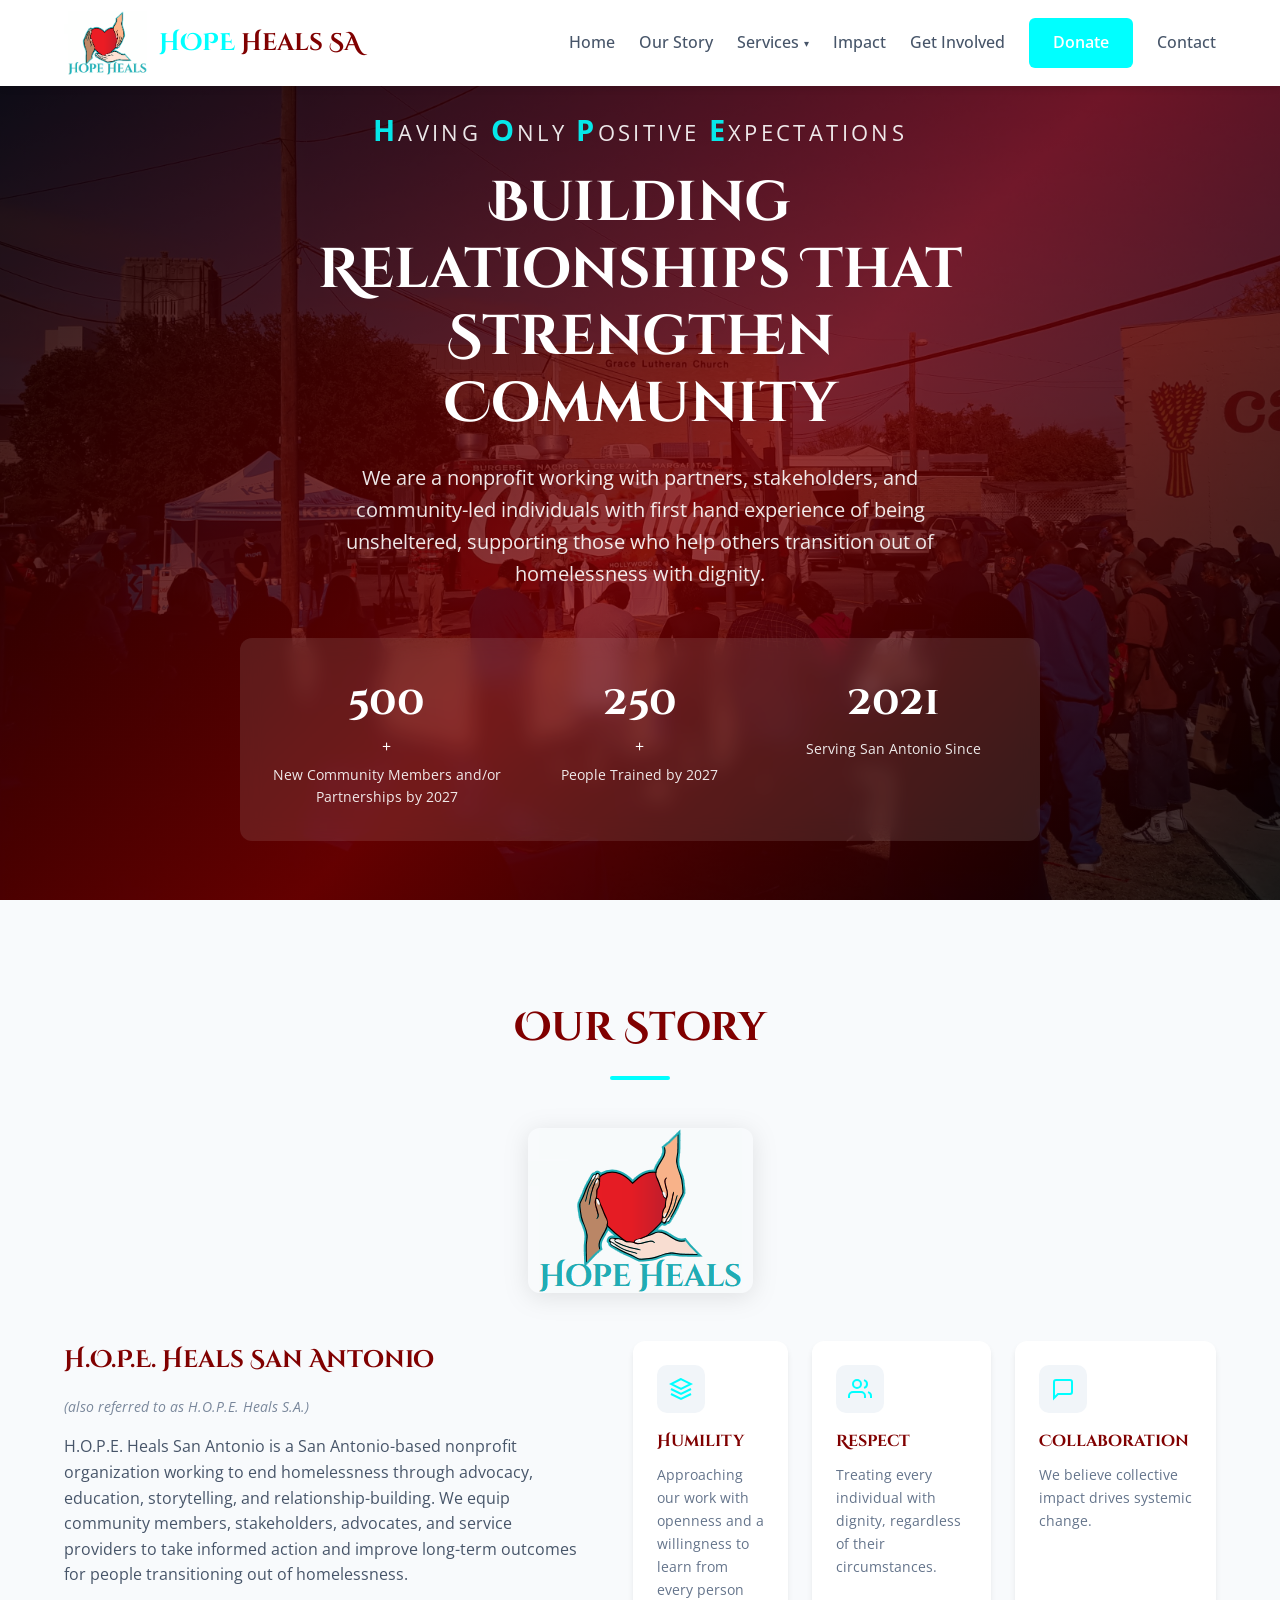
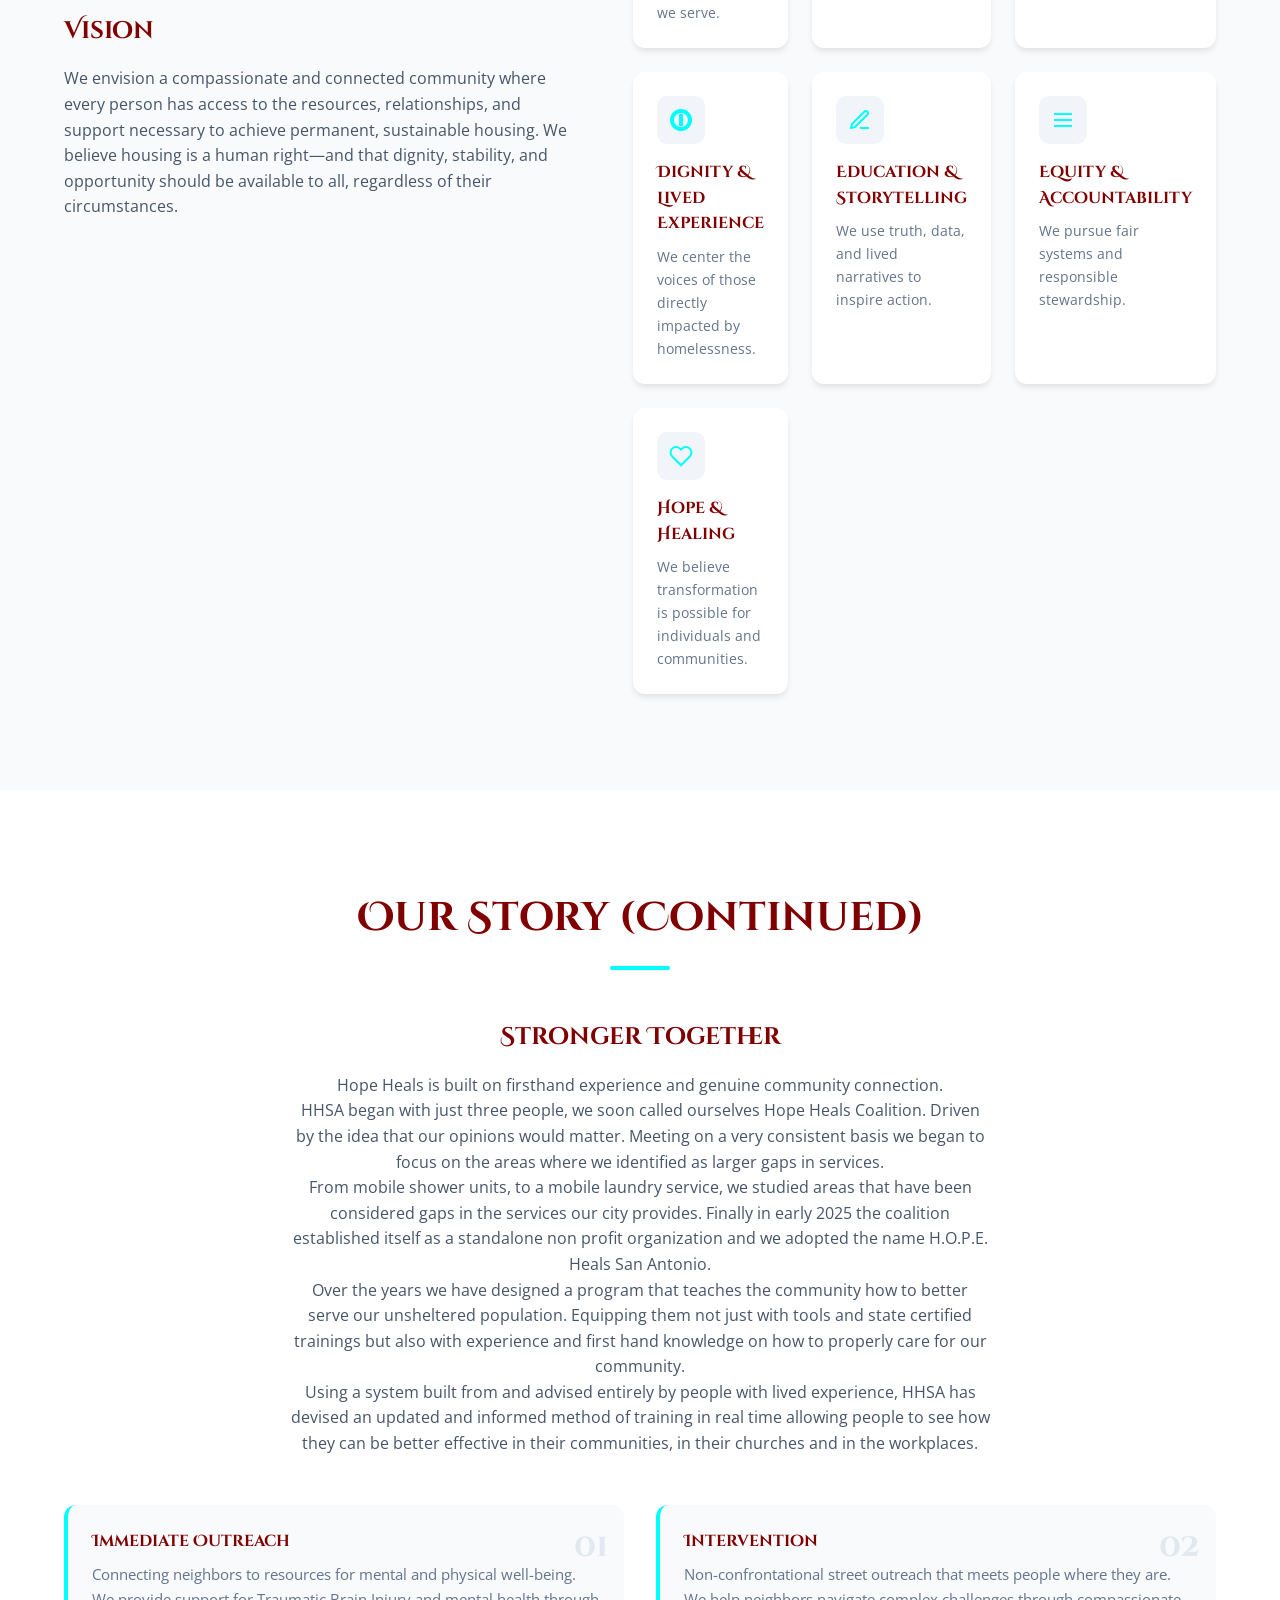
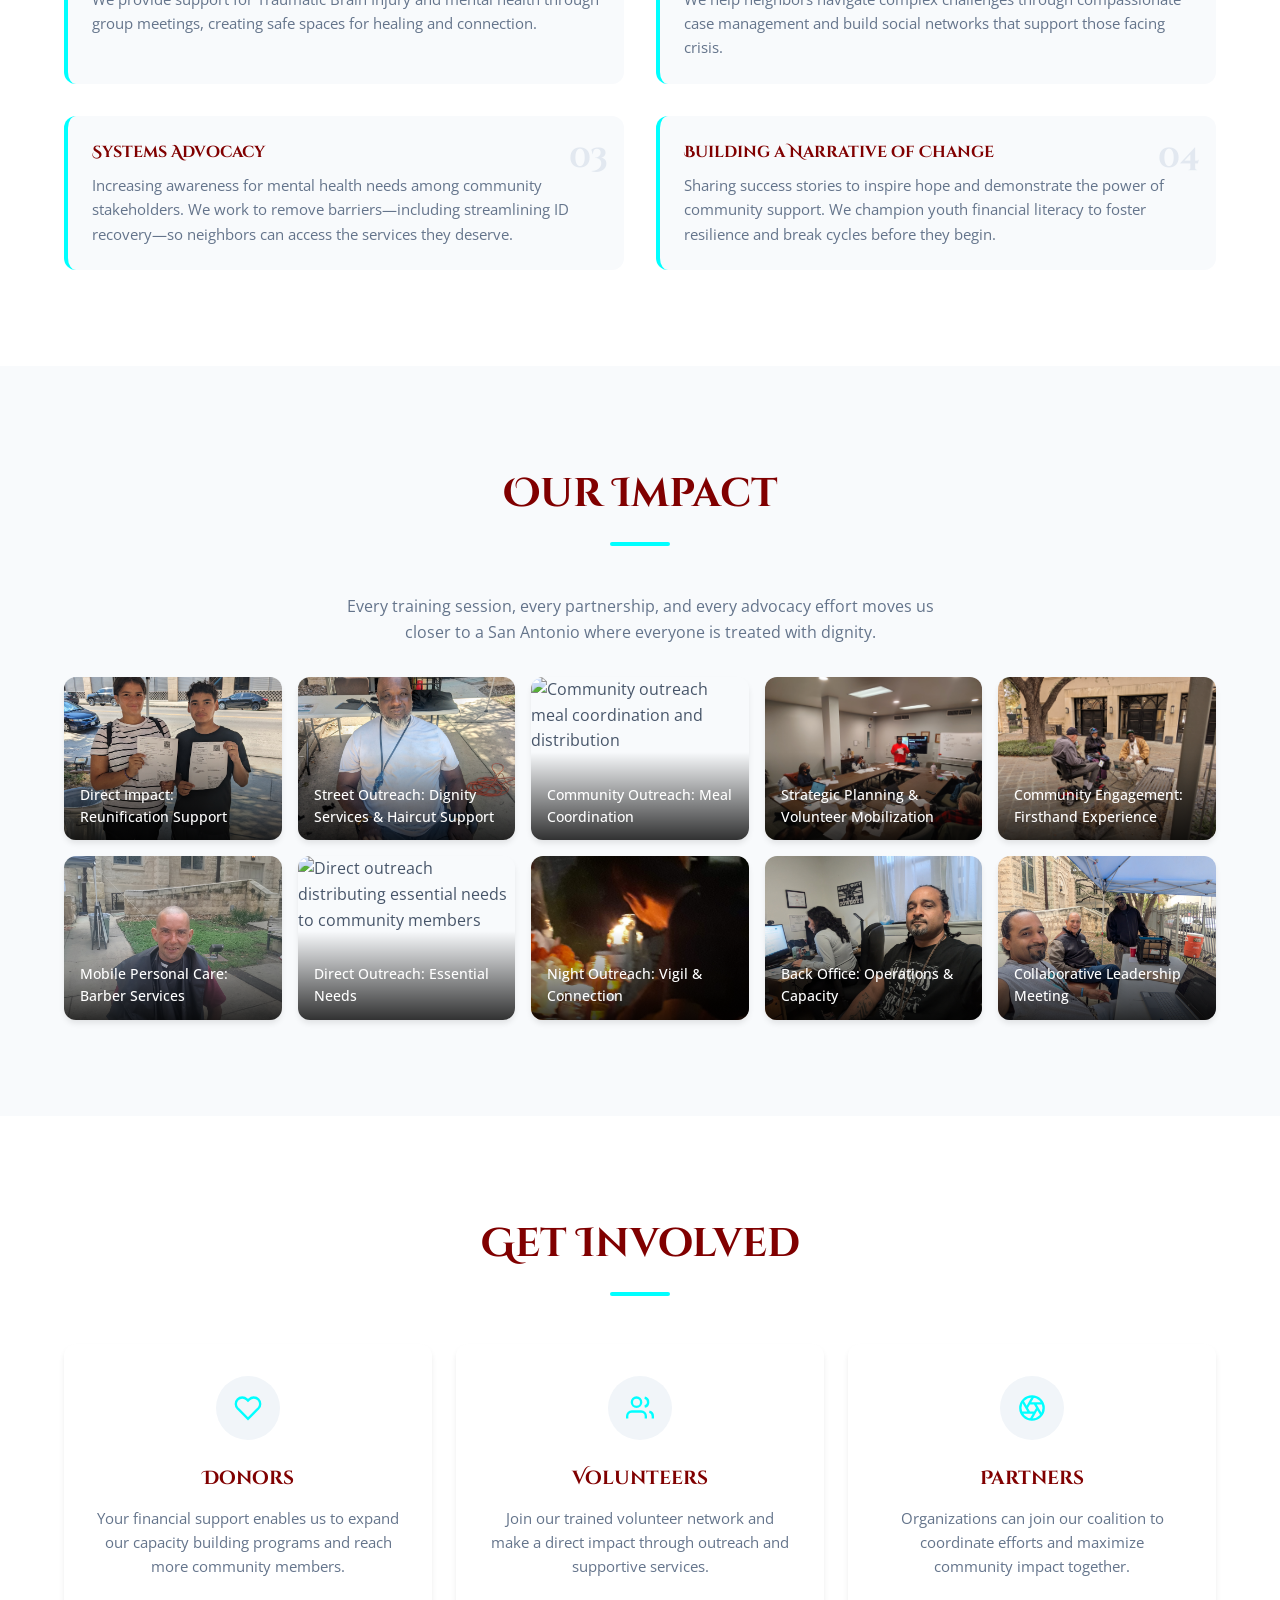
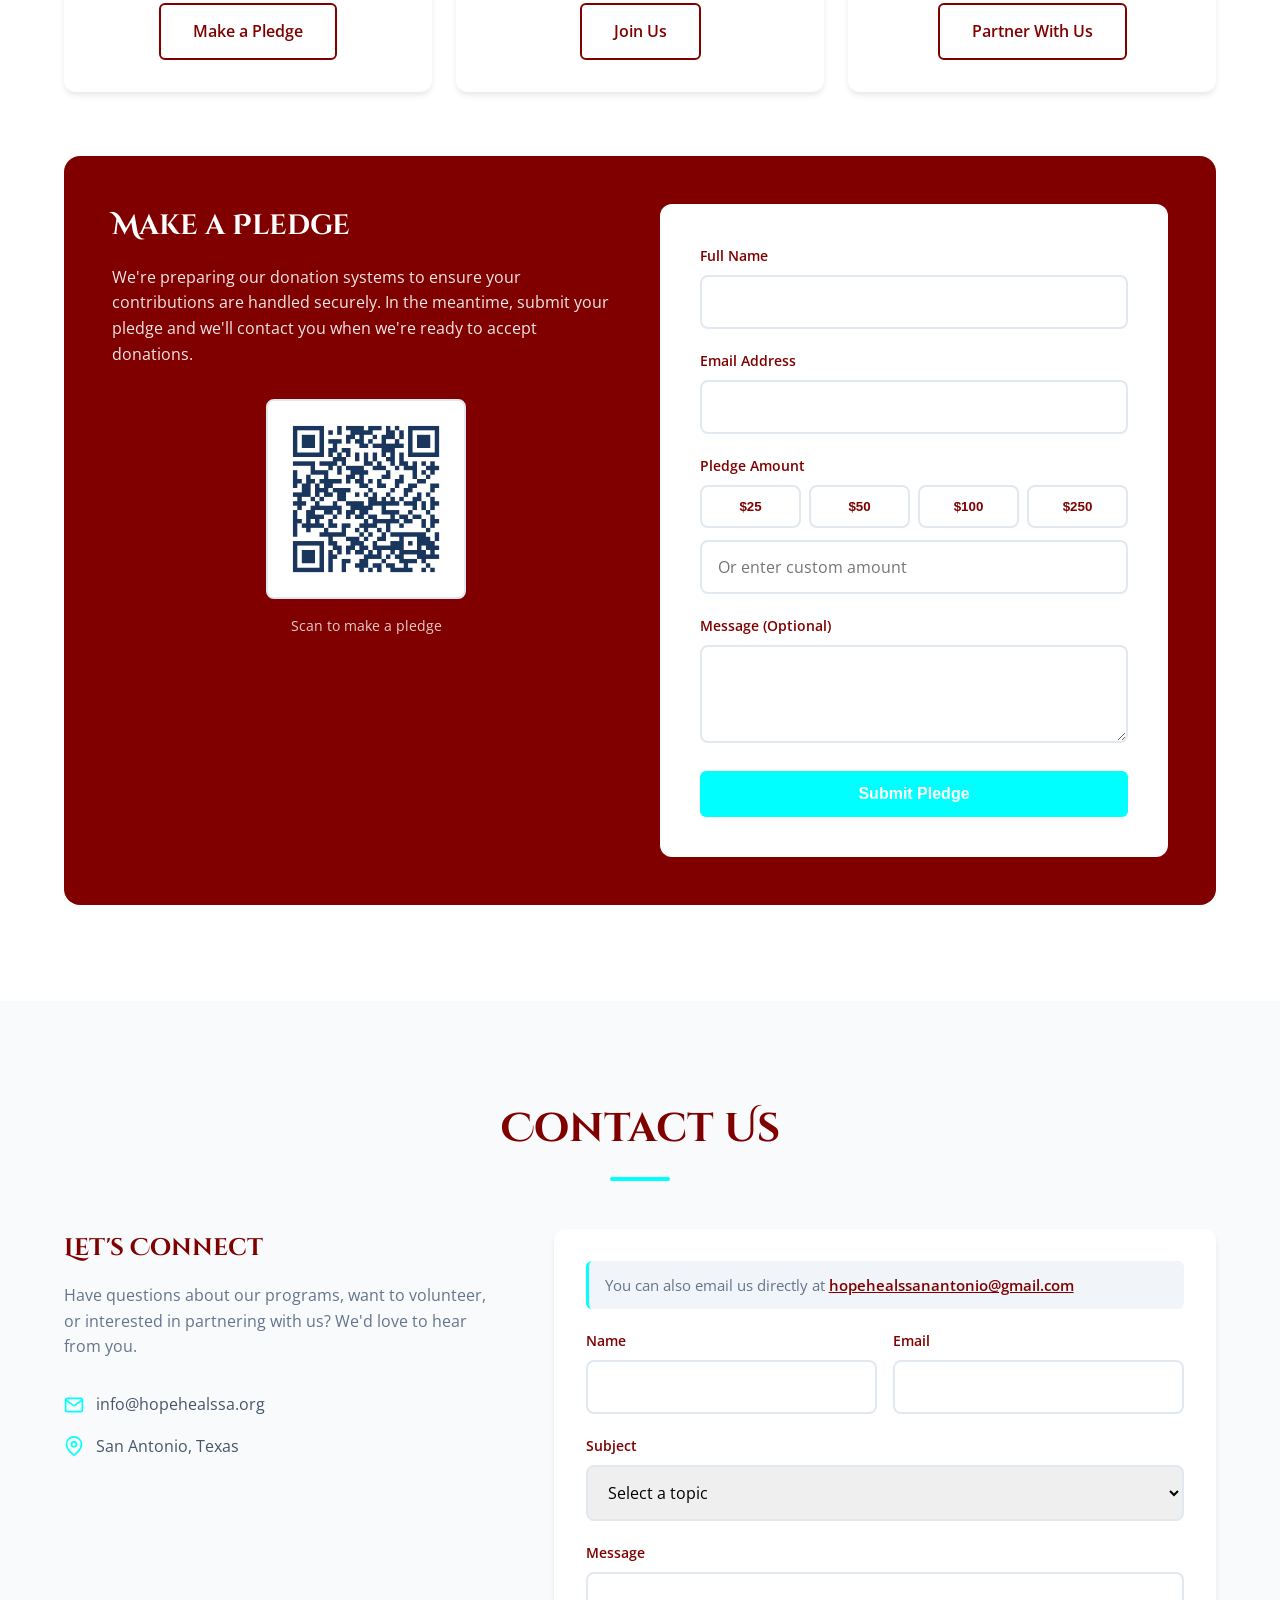
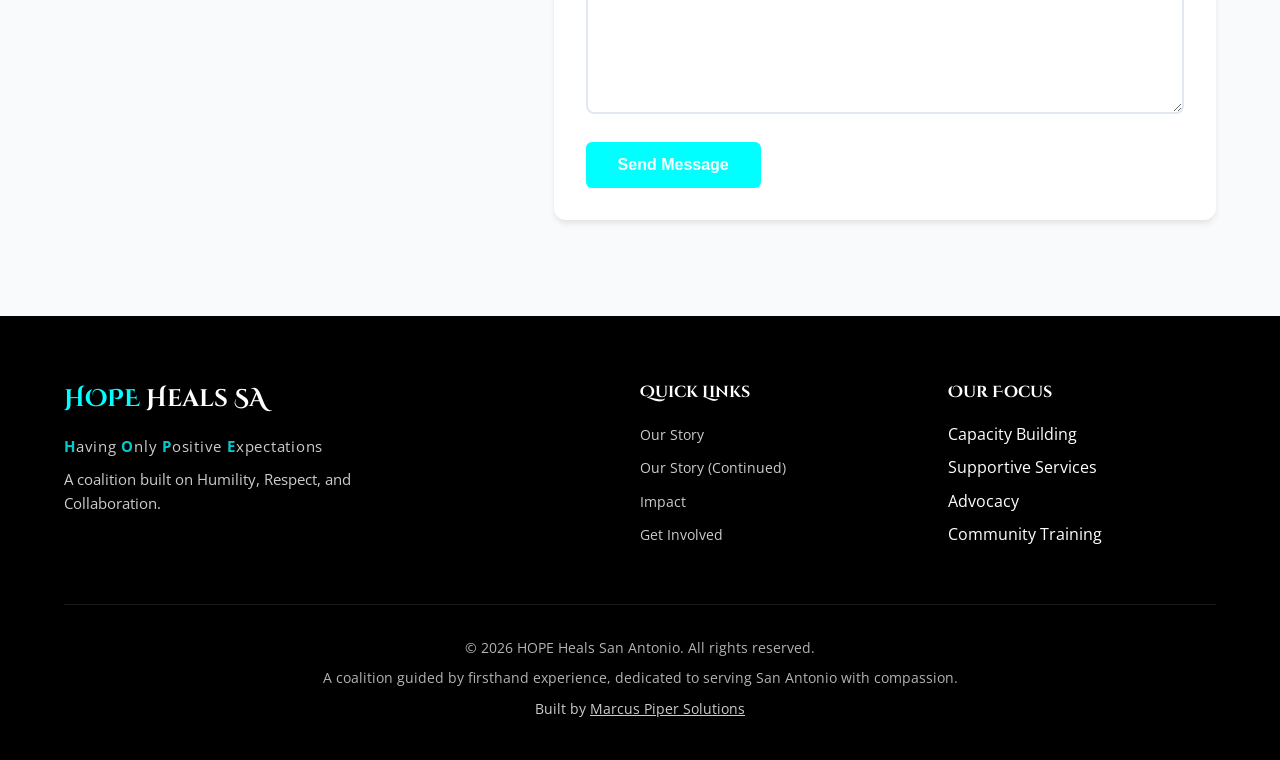
==== index.html @ bc709434 "Enable contact form to open email client for sending messages Implement a mailto link for the contac" ====
<!DOCTYPE html>
<html lang="en">
<head>
    <meta charset="UTF-8">
    <meta name="viewport" content="width=device-width, initial-scale=1.0">
    <meta name="description" content="HOPE Heals San Antonio - A coalition led by individuals with firsthand experience of homelessness, dedicated to capacity building, supportive services, and advocacy in San Antonio.">
    <meta name="keywords" content="San Antonio Nonprofit Coalition, capacity building, supportive services, advocacy, community training, unsheltered populations, firsthand experience">
    <meta name="author" content="HOPE Heals San Antonio">
    <meta property="og:title" content="HOPE Heals San Antonio | Having Only Positive Expectations">
    <meta property="og:description" content="A coalition led by individuals with firsthand experience of homelessness. Our work is guided by real-life expertise—capacity building, supportive services, and advocacy.">
    <meta property="og:type" content="website">
    <meta name="twitter:card" content="summary_large_image">
    <title>HOPE Heals San Antonio | Capacity Building & Advocacy Coalition</title>
    <link rel="icon" type="image/png" href="assets/images/hope-heals-sa-icon.png">
    <link rel="apple-touch-icon" href="assets/images/hope-heals-sa-icon.png">
    <link rel="stylesheet" href="style.css">
    <link rel="preconnect" href="https://fonts.googleapis.com">
    <link rel="preconnect" href="https://fonts.gstatic.com" crossorigin>
    <link href="https://fonts.googleapis.com/css2?family=Cinzel+Decorative:wght@400;700;900&family=Cinzel:wght@400;700&family=Open+Sans:wght@400;500;600;700&display=swap" rel="stylesheet">
</head>
<body>
    <header class="header" id="header">
        <nav class="nav container">
            <a href="#home" class="nav-logo">
                <img src="assets/images/hope-heals-sa-logo.png" alt="HOPE Heals San Antonio Logo" class="logo-img">
                <span class="logo-text"><span class="logo-hope">HOPE</span> Heals SA</span>
            </a>
            <button class="nav-toggle" id="nav-toggle" aria-label="Toggle navigation">
                <span></span>
                <span></span>
                <span></span>
            </button>
            <ul class="nav-menu" id="nav-menu">
                <li><a href="#home" class="nav-link">Home</a></li>
                <li><a href="#story" class="nav-link">Our Story</a></li>
                <li class="nav-item-dropdown">
                    <a href="#" class="nav-link nav-link-dropdown" aria-haspopup="true" aria-expanded="false">Services <span class="dropdown-arrow" aria-hidden="true">&#9662;</span></a>
                    <ul class="dropdown-menu" role="menu">
                        <li role="none"><a href="#" class="dropdown-link" role="menuitem">Core &amp; MHPSS Training</a></li>
                        <li role="none"><a href="#" class="dropdown-link" role="menuitem">MHPSS Advocates</a></li>
                        <li role="none"><a href="#" class="dropdown-link" role="menuitem">Community Training</a></li>
                        <li role="none"><a href="#" class="dropdown-link" role="menuitem">Get Help</a></li>
                        <li role="none"><a href="#" class="dropdown-link" role="menuitem">Resources</a></li>
                    </ul>
                </li>
                <li><a href="#impact" class="nav-link">Impact</a></li>
                <li><a href="#involved" class="nav-link">Get Involved</a></li>
                <li><a href="#involved" class="nav-btn donate-btn">Donate</a></li>
                <li><a href="#contact" class="nav-link">Contact</a></li>
            </ul>
        </nav>
    </header>

    <main>
        <section class="hero" id="home">
            <div class="hero-overlay"></div>
            <div class="hero-content container">
                <p class="hero-acronym"><strong>H</strong>aving <strong>O</strong>nly <strong>P</strong>ositive <strong>E</strong>xpectations</p>
                <h1 class="hero-title">Building Relationships That Strengthen Community</h1>
                <p class="hero-subtitle">We are a nonprofit working with partners, stakeholders, and community-led individuals with first hand experience of being unsheltered, supporting those who help others transition out of homelessness with dignity.</p>
            </div>
            <div class="impact-counter">
                <div class="counter-item">
                    <span class="counter-number" data-target="500">0</span>+
                    <span class="counter-label">New Community Members and/or Partnerships by 2027</span>
                </div>
                <div class="counter-item">
                    <span class="counter-number" data-target="250">0</span>+
                    <span class="counter-label">People Trained by 2027</span>
                </div>
                <div class="counter-item">
                    <span class="counter-number counter-year" data-target="2021">2021</span>
                    <span class="counter-label">Serving San Antonio Since</span>
                </div>
            </div>
        </section>

        <section class="section story" id="story">
            <div class="container">
                <div class="section-header">
                    <h2 class="section-title">Our Story</h2>
                    <div class="section-divider"></div>
                </div>
                <div class="story-hero">
                    <img src="assets/images/hope-heals-sa-logo.png" alt="Hope Heals San Antonio sign with hands forming a heart - our symbol of community and compassion" class="story-main-image">
                </div>
                <div class="story-content">
                    <div class="story-text">
                        <h3 class="story-org-name">H.O.P.E. Heals San Antonio</h3>
                        <p class="story-org-sub">(also referred to as H.O.P.E. Heals S.A.)</p>
                        <p>H.O.P.E. Heals San Antonio is a San Antonio-based nonprofit organization working to end homelessness through advocacy, education, storytelling, and relationship-building. We equip community members, stakeholders, advocates, and service providers to take informed action and improve long-term outcomes for people transitioning out of homelessness.</p>
                        <h3>Vision</h3>
                        <p>We envision a compassionate and connected community where every person has access to the resources, relationships, and support necessary to achieve permanent, sustainable housing. We believe housing is a human right—and that dignity, stability, and opportunity should be available to all, regardless of their circumstances.</p>
                    </div>
                    <div class="story-values">
                        <div class="value-card">
                            <div class="value-icon">
                                <svg viewBox="0 0 24 24" fill="none" stroke="currentColor" stroke-width="2">
                                    <path d="M12 2L2 7l10 5 10-5-10-5zM2 17l10 5 10-5M2 12l10 5 10-5"/>
                                </svg>
                            </div>
                            <h4>Humility</h4>
                            <p>Approaching our work with openness and a willingness to learn from every person we serve.</p>
                        </div>
                        <div class="value-card">
                            <div class="value-icon">
                                <svg viewBox="0 0 24 24" fill="none" stroke="currentColor" stroke-width="2">
                                    <path d="M17 21v-2a4 4 0 0 0-4-4H5a4 4 0 0 0-4 4v2"/>
                                    <circle cx="9" cy="7" r="4"/>
                                    <path d="M23 21v-2a4 4 0 0 0-3-3.87M16 3.13a4 4 0 0 1 0 7.75"/>
                                </svg>
                            </div>
                            <h4>Respect</h4>
                            <p>Treating every individual with dignity, regardless of their circumstances.</p>
                        </div>
                        <div class="value-card">
                            <div class="value-icon">
                                <svg viewBox="0 0 24 24" fill="none" stroke="currentColor" stroke-width="2">
                                    <path d="M21 15a2 2 0 0 1-2 2H7l-4 4V5a2 2 0 0 1 2-2h14a2 2 0 0 1 2 2z"/>
                                </svg>
                            </div>
                            <h4>Collaboration</h4>
                            <p>We believe collective impact drives systemic change.</p>
                        </div>
                        <div class="value-card">
                            <div class="value-icon">
                                <svg viewBox="0 0 24 24" fill="none" stroke="currentColor" stroke-width="2">
                                    <path d="M12 2C6.48 2 2 6.48 2 12s4.48 10 10 10 10-4.48 10-10S17.52 2 12 2zm0 18c-4.41 0-8-3.59-8-8s3.59-8 8-8 8 3.59 8 8-3.59 8-8 8zm-1-13h2v6h-2zm0 8h2v2h-2z"/>
                                </svg>
                            </div>
                            <h4>Dignity &amp; Lived Experience</h4>
                            <p>We center the voices of those directly impacted by homelessness.</p>
                        </div>
                        <div class="value-card">
                            <div class="value-icon">
                                <svg viewBox="0 0 24 24" fill="none" stroke="currentColor" stroke-width="2">
                                    <path d="M12 20h9M16.5 3.5a2.121 2.121 0 0 1 3 3L7 19l-4 1 1-4L16.5 3.5z"/>
                                </svg>
                            </div>
                            <h4>Education &amp; Storytelling</h4>
                            <p>We use truth, data, and lived narratives to inspire action.</p>
                        </div>
                        <div class="value-card">
                            <div class="value-icon">
                                <svg viewBox="0 0 24 24" fill="none" stroke="currentColor" stroke-width="2">
                                    <path d="M3 6h18M3 12h18M3 18h18"/>
                                </svg>
                            </div>
                            <h4>Equity &amp; Accountability</h4>
                            <p>We pursue fair systems and responsible stewardship.</p>
                        </div>
                        <div class="value-card">
                            <div class="value-icon">
                                <svg viewBox="0 0 24 24" fill="none" stroke="currentColor" stroke-width="2">
                                    <path d="M20.84 4.61a5.5 5.5 0 0 0-7.78 0L12 5.67l-1.06-1.06a5.5 5.5 0 0 0-7.78 7.78l1.06 1.06L12 21.23l7.78-7.78 1.06-1.06a5.5 5.5 0 0 0 0-7.78z"/>
                                </svg>
                            </div>
                            <h4>Hope &amp; Healing</h4>
                            <p>We believe transformation is possible for individuals and communities.</p>
                        </div>
                    </div>
                </div>
            </div>
        </section>

        <section class="section coalition" id="coalition">
            <div class="container">
                <div class="section-header">
                    <h2 class="section-title">Our Story (Continued)</h2>
                    <div class="section-divider"></div>
                </div>
                <div class="coalition-content">
                    <div class="coalition-intro">
                        <h3>Stronger Together</h3>
                        <p>Hope Heals is built on firsthand experience and genuine community connection.</p>
                        <p>HHSA began with just three people, we soon called ourselves Hope Heals Coalition. Driven by the idea that our opinions would matter. Meeting on a very consistent basis we began to focus on the areas where we identified as larger gaps in services.</p>
                        <p>From mobile shower units, to a mobile laundry service, we studied areas that have been considered gaps in the services our city provides. Finally in early 2025 the coalition established itself as a standalone non profit organization and we adopted the name H.O.P.E. Heals San Antonio.</p>
                        <p>Over the years we have designed a program that teaches the community how to better serve our unsheltered population. Equipping them not just with tools and state certified trainings but also with experience and first hand knowledge on how to properly care for our community.</p>
                        <p>Using a system built from and advised entirely by people with lived experience, HHSA has devised an updated and informed method of training in real time allowing people to see how they can be better effective in their communities, in their churches and in the workplaces.</p>
                    </div>
                    <div class="coalition-pillars">
                        <div class="pillar">
                            <span class="pillar-number">01</span>
                            <h4>Immediate Outreach</h4>
                            <p>Connecting neighbors to resources for mental and physical well-being. We provide support for Traumatic Brain Injury and mental health through group meetings, creating safe spaces for healing and connection.</p>
                        </div>
                        <div class="pillar">
                            <span class="pillar-number">02</span>
                            <h4>Intervention</h4>
                            <p>Non-confrontational street outreach that meets people where they are. We help neighbors navigate complex challenges through compassionate case management and build social networks that support those facing crisis.</p>
                        </div>
                        <div class="pillar">
                            <span class="pillar-number">03</span>
                            <h4>Systems Advocacy</h4>
                            <p>Increasing awareness for mental health needs among community stakeholders. We work to remove barriers—including streamlining ID recovery—so neighbors can access the services they deserve.</p>
                        </div>
                        <div class="pillar">
                            <span class="pillar-number">04</span>
                            <h4>Building a Narrative of Change</h4>
                            <p>Sharing success stories to inspire hope and demonstrate the power of community support. We champion youth financial literacy to foster resilience and break cycles before they begin.</p>
                        </div>
                    </div>
                </div>
            </div>
        </section>

        <section class="section impact" id="impact">
            <div class="container">
                <div class="section-header">
                    <h2 class="section-title">Our Impact</h2>
                    <div class="section-divider"></div>
                </div>
                <p class="impact-intro">Every training session, every partnership, and every advocacy effort moves us closer to a San Antonio where everyone is treated with dignity.</p>
                <div class="gallery-grid gallery-10">
                    <div class="gallery-item">
                        <img src="assets/impact_gallery/Direct_Impact_Reunification_Support.jpg" alt="Direct impact through reunification and transportation support" loading="lazy">
                        <div class="gallery-caption">Direct Impact: Reunification Support</div>
                    </div>
                    <div class="gallery-item">
                        <img src="assets/impact_gallery/Street_Outreach_Dignity_Services.jpg" alt="Street outreach providing dignity-focused personal care services and haircut support" loading="lazy">
                        <div class="gallery-caption">Street Outreach: Dignity Services & Haircut Support</div>
                    </div>
                    <div class="gallery-item">
                        <img src="assets/impact_gallery/Community_Outreach_Meal_Coordination.jpg" alt="Community outreach meal coordination and distribution" loading="lazy">
                        <div class="gallery-caption">Community Outreach: Meal Coordination</div>
                    </div>
                    <div class="gallery-item">
                        <img src="assets/impact_gallery/Strategic_Planning_Volunteer_Mobilization.jpg" alt="Strategic planning and volunteer mobilization session" loading="lazy">
                        <div class="gallery-caption">Strategic Planning & Volunteer Mobilization</div>
                    </div>
                    <div class="gallery-item">
                        <img src="assets/impact_gallery/Community_Engagement_Lived_Experience.jpg" alt="Community engagement through lived experience connections" loading="lazy">
                        <div class="gallery-caption">Community Engagement: Firsthand Experience</div>
                    </div>
                    <div class="gallery-item">
                        <img src="assets/impact_gallery/Mobile_Personal_Care_Street_Level_Barber_Services.jpg" alt="Mobile personal care with street-level barber services" loading="lazy">
                        <div class="gallery-caption">Mobile Personal Care: Barber Services</div>
                    </div>
                    <div class="gallery-item">
                        <img src="assets/impact_gallery/Direct_Outreach_Essential_Needs_Distribution.jpg" alt="Direct outreach distributing essential needs to community members" loading="lazy">
                        <div class="gallery-caption">Direct Outreach: Essential Needs</div>
                    </div>
                    <div class="gallery-item">
                        <img src="assets/impact_gallery/Night_Outreach_Vigil_Lighting.jpg" alt="Night outreach vigil showing community connection" loading="lazy">
                        <div class="gallery-caption">Night Outreach: Vigil & Connection</div>
                    </div>
                    <div class="gallery-item">
                        <img src="assets/impact_gallery/Back_Office_Operations_Capacity.jpg" alt="Back office operations building organizational capacity" loading="lazy">
                        <div class="gallery-caption">Back Office: Operations & Capacity</div>
                    </div>
                    <div class="gallery-item">
                        <img src="assets/impact_gallery/Collaborative_Leadership_Meeting.jpg" alt="Collaborative leadership meeting with coalition partners" loading="lazy">
                        <div class="gallery-caption">Collaborative Leadership Meeting</div>
                    </div>
                </div>
            </div>
        </section>

        <section class="section involved" id="involved">
            <div class="container">
                <div class="section-header">
                    <h2 class="section-title">Get Involved</h2>
                    <div class="section-divider"></div>
                </div>
                <div class="involved-grid">
                    <div class="involved-card donors">
                        <div class="card-icon">
                            <svg viewBox="0 0 24 24" fill="none" stroke="currentColor" stroke-width="2">
                                <path d="M20.84 4.61a5.5 5.5 0 0 0-7.78 0L12 5.67l-1.06-1.06a5.5 5.5 0 0 0-7.78 7.78l1.06 1.06L12 21.23l7.78-7.78 1.06-1.06a5.5 5.5 0 0 0 0-7.78z"/>
                            </svg>
                        </div>
                        <h3>Donors</h3>
                        <p>Your financial support enables us to expand our capacity building programs and reach more community members.</p>
                        <a href="#pledge" class="btn btn-outline">Make a Pledge</a>
                    </div>
                    <div class="involved-card volunteers">
                        <div class="card-icon">
                            <svg viewBox="0 0 24 24" fill="none" stroke="currentColor" stroke-width="2">
                                <path d="M17 21v-2a4 4 0 0 0-4-4H5a4 4 0 0 0-4 4v2"/>
                                <circle cx="9" cy="7" r="4"/>
                                <path d="M23 21v-2a4 4 0 0 0-3-3.87"/>
                                <path d="M16 3.13a4 4 0 0 1 0 7.75"/>
                            </svg>
                        </div>
                        <h3>Volunteers</h3>
                        <p>Join our trained volunteer network and make a direct impact through outreach and supportive services.</p>
                        <a href="#contact" class="btn btn-outline">Join Us</a>
                    </div>
                    <div class="involved-card partners">
                        <div class="card-icon">
                            <svg viewBox="0 0 24 24" fill="none" stroke="currentColor" stroke-width="2">
                                <circle cx="12" cy="12" r="10"/>
                                <path d="M14.31 8l5.74 9.94M9.69 8h11.48M7.38 12l5.74-9.94M9.69 16L3.95 6.06M14.31 16H2.83M16.62 12l-5.74 9.94"/>
                            </svg>
                        </div>
                        <h3>Partners</h3>
                        <p>Organizations can join our coalition to coordinate efforts and maximize community impact together.</p>
                        <a href="#contact" class="btn btn-outline">Partner With Us</a>
                    </div>
                </div>

                <div class="pledge-section" id="pledge">
                    <div class="pledge-content">
                        <div class="pledge-info">
                            <h3>Make a Pledge</h3>
                            <p>We're preparing our donation systems to ensure your contributions are handled securely. In the meantime, submit your pledge and we'll contact you when we're ready to accept donations.</p>
                            <div class="qr-placeholder">
                                <img src="assets/images/qr-get-involved.png" alt="QR Code - Scan to make a pledge" class="qr-code">
                                <p>Scan to make a pledge</p>
                            </div>
                        </div>
                        <form class="pledge-form" id="pledge-form">
                            <div class="form-group">
                                <label for="pledge-name">Full Name</label>
                                <input type="text" id="pledge-name" name="name" required>
                            </div>
                            <div class="form-group">
                                <label for="pledge-email">Email Address</label>
                                <input type="email" id="pledge-email" name="email" required>
                            </div>
                            <div class="form-group">
                                <label for="pledge-amount">Pledge Amount</label>
                                <div class="amount-options">
                                    <button type="button" class="amount-btn" data-amount="25">$25</button>
                                    <button type="button" class="amount-btn" data-amount="50">$50</button>
                                    <button type="button" class="amount-btn" data-amount="100">$100</button>
                                    <button type="button" class="amount-btn" data-amount="250">$250</button>
                                </div>
                                <input type="number" id="pledge-amount" name="amount" placeholder="Or enter custom amount" min="1">
                            </div>
                            <div class="form-group">
                                <label for="pledge-message">Message (Optional)</label>
                                <textarea id="pledge-message" name="message" rows="3"></textarea>
                            </div>
                            <button type="submit" class="btn btn-primary btn-full">Submit Pledge</button>
                        </form>
                    </div>
                </div>
            </div>
        </section>

        <section class="section contact" id="contact">
            <div class="container">
                <div class="section-header">
                    <h2 class="section-title">Contact Us</h2>
                    <div class="section-divider"></div>
                </div>
                <div class="contact-content">
                    <div class="contact-info">
                        <h3>Let's Connect</h3>
                        <p>Have questions about our programs, want to volunteer, or interested in partnering with us? We'd love to hear from you.</p>
                        <div class="contact-details">
                            <div class="contact-item">
                                <svg viewBox="0 0 24 24" fill="none" stroke="currentColor" stroke-width="2">
                                    <path d="M4 4h16c1.1 0 2 .9 2 2v12c0 1.1-.9 2-2 2H4c-1.1 0-2-.9-2-2V6c0-1.1.9-2 2-2z"/>
                                    <polyline points="22,6 12,13 2,6"/>
                                </svg>
                                <span>info@hopehealssa.org</span>
                            </div>
                            <div class="contact-item">
                                <svg viewBox="0 0 24 24" fill="none" stroke="currentColor" stroke-width="2">
                                    <path d="M21 10c0 7-9 13-9 13s-9-6-9-13a9 9 0 0 1 18 0z"/>
                                    <circle cx="12" cy="10" r="3"/>
                                </svg>
                                <span>San Antonio, Texas</span>
                            </div>
                        </div>
                    </div>
                    <form class="contact-form" id="contact-form">
                        <p class="contact-direct-note">You can also email us directly at <a href="mailto:hopehealssanantonio@gmail.com">hopehealssanantonio@gmail.com</a></p>
                        <div class="form-row">
                            <div class="form-group">
                                <label for="contact-name">Name</label>
                                <input type="text" id="contact-name" name="name" required>
                            </div>
                            <div class="form-group">
                                <label for="contact-email">Email</label>
                                <input type="email" id="contact-email" name="email" required>
                            </div>
                        </div>
                        <div class="form-group">
                            <label for="contact-subject">Subject</label>
                            <select id="contact-subject" name="subject" required>
                                <option value="">Select a topic</option>
                                <option value="volunteer">Volunteering</option>
                                <option value="partner">Partnership Inquiry</option>
                                <option value="training">Training Programs</option>
                                <option value="general">General Inquiry</option>
                            </select>
                        </div>
                        <div class="form-group">
                            <label for="contact-message">Message</label>
                            <textarea id="contact-message" name="message" rows="5" required></textarea>
                        </div>
                        <button type="submit" class="btn btn-primary">Send Message</button>
                        <p class="contact-form-status" id="contact-form-status" role="status" aria-live="polite" hidden></p>
                    </form>
                </div>
            </div>
        </section>
    </main>

    <footer class="footer">
        <div class="container">
            <div class="footer-content">
                <div class="footer-brand">
                    <a href="#home" class="footer-logo">
                        <span class="logo-hope">HOPE</span> Heals SA
                    </a>
                    <p class="hope-definition"><strong>H</strong>aving <strong>O</strong>nly <strong>P</strong>ositive <strong>E</strong>xpectations</p>
                    <p>A coalition built on Humility, Respect, and Collaboration.</p>
                </div>
                <div class="footer-links">
                    <h4>Quick Links</h4>
                    <ul>
                        <li><a href="#story">Our Story</a></li>
                        <li><a href="#coalition">Our Story (Continued)</a></li>
                        <li><a href="#impact">Impact</a></li>
                        <li><a href="#involved">Get Involved</a></li>
                    </ul>
                </div>
                <div class="footer-links">
                    <h4>Our Focus</h4>
                    <ul>
                        <li>Capacity Building</li>
                        <li>Supportive Services</li>
                        <li>Advocacy</li>
                        <li>Community Training</li>
                    </ul>
                </div>
            </div>
            <div class="footer-bottom">
                <p>&copy; 2026 HOPE Heals San Antonio. All rights reserved.</p>
                <p>A coalition guided by firsthand experience, dedicated to serving San Antonio with compassion.</p>
                <p style="margin-top: 0.5rem; font-size: 0.875rem; opacity: 0.8;">Built by <a href="https://marcus-piper-solutions.replit.app/" target="_blank" rel="noopener noreferrer" style="color: inherit; text-decoration: underline;">Marcus Piper Solutions</a></p>
            </div>
        </div>
    </footer>

    <div class="toast" id="toast">
        <span class="toast-message"></span>
    </div>

    <script src="script.js"></script>
</body>
</html>
---- style.css ----
:root {
    /* ===== OFFICIAL HOPE HEALS SA BRAND COLORS ===== */
    --color-navy: #800000;          /* Brand Maroon — replaces navy for headings & structural */
    --color-navy-dark: #000000;     /* Brand Black — darkest backgrounds (footer, etc.) */
    --color-navy-light: #a00000;    /* Lighter maroon for hover states */
    --color-slate: #64748b;
    --color-slate-light: #94a3b8;
    --color-slate-dark: #475569;
    --color-white: #ffffff;
    --color-off-white: #f8fafc;
    --color-gray-100: #f1f5f9;
    --color-gray-200: #e2e8f0;
    --color-accent: #00FFFF;        /* Brand Primary Cyan/Aqua */
    --color-accent-dark: #5ecfea;   /* Brand Reference Cyan — darker tint for hover */
    --color-accent-muted: rgba(0, 255, 255, 0.15); /* Transparent cyan for backgrounds */
    --font-heading: 'Cinzel Decorative', 'Cinzel', Georgia, serif;
    --font-body: 'Open Sans', -apple-system, BlinkMacSystemFont, sans-serif;
    --shadow-sm: 0 1px 2px rgba(0, 0, 0, 0.05);
    --shadow-md: 0 4px 6px -1px rgba(0, 0, 0, 0.1);
    --shadow-lg: 0 10px 15px -3px rgba(0, 0, 0, 0.1);
    --shadow-xl: 0 20px 25px -5px rgba(0, 0, 0, 0.1);
    --transition: all 0.3s ease;
}

*, *::before, *::after {
    box-sizing: border-box;
    margin: 0;
    padding: 0;
}

html {
    scroll-behavior: smooth;
}

body {
    font-family: var(--font-body);
    font-size: 16px;
    line-height: 1.6;
    color: var(--color-slate-dark);
    background-color: var(--color-white);
}

.container {
    width: 100%;
    max-width: 1200px;
    margin: 0 auto;
    padding: 0 1.5rem;
}

.header {
    position: fixed;
    top: 0;
    left: 0;
    right: 0;
    background: var(--color-white);
    box-shadow: var(--shadow-md);
    z-index: 1000;
    transition: var(--transition);
}

.header.scrolled {
    background: rgba(255, 255, 255, 0.98);
}

.nav {
    display: flex;
    justify-content: space-between;
    align-items: center;
    height: 86px;
}

.nav-logo {
    display: flex;
    align-items: center;
    gap: 0.5rem;
    font-family: var(--font-heading);
    font-size: 1.5rem;
    font-weight: 700;
    color: var(--color-navy);
    text-decoration: none;
    margin-right: 3rem;
}

.logo-img {
    height: 64px;
    width: auto;
}

.logo-hope {
    color: var(--color-accent);
}

.nav-toggle {
    display: flex;
    flex-direction: column;
    gap: 5px;
    background: none;
    border: none;
    cursor: pointer;
    padding: 0.5rem;
}

.nav-toggle span {
    width: 25px;
    height: 2px;
    background: var(--color-navy);
    transition: var(--transition);
}

.nav-toggle.active span:nth-child(1) {
    transform: rotate(45deg) translate(5px, 5px);
}

.nav-toggle.active span:nth-child(2) {
    opacity: 0;
}

.nav-toggle.active span:nth-child(3) {
    transform: rotate(-45deg) translate(5px, -5px);
}

.nav-menu {
    position: fixed;
    top: 86px;
    left: 0;
    right: 0;
    background: var(--color-white);
    list-style: none;
    padding: 1.5rem;
    box-shadow: var(--shadow-lg);
    transform: translateY(-100%);
    opacity: 0;
    visibility: hidden;
    transition: var(--transition);
}

.nav-menu.active {
    transform: translateY(0);
    opacity: 1;
    visibility: visible;
}

.nav-link {
    display: block;
    padding: 0.75rem 0;
    color: var(--color-slate-dark);
    text-decoration: none;
    font-weight: 500;
    transition: var(--transition);
}

.nav-link:hover {
    color: var(--color-navy);
}

.nav-btn {
    display: inline-block;
    margin-top: 0.5rem;
}

.donate-btn {
    background: var(--color-accent);
    color: var(--color-white) !important;
    padding: 0.75rem 1.5rem;
    border-radius: 6px;
    text-decoration: none;
    font-weight: 600;
    transition: var(--transition);
}

.donate-btn:hover {
    background: var(--color-accent-dark);
}

.btn {
    display: inline-block;
    padding: 0.875rem 2rem;
    border-radius: 6px;
    font-weight: 600;
    text-decoration: none;
    cursor: pointer;
    transition: var(--transition);
    border: none;
    font-size: 1rem;
}

.btn-primary {
    background: var(--color-accent);
    color: var(--color-white);
}

.btn-primary:hover {
    background: var(--color-accent-dark);
    transform: translateY(-2px);
}

.btn-secondary {
    background: transparent;
    color: var(--color-white);
    border: 2px solid var(--color-white);
}

.btn-secondary:hover {
    background: var(--color-white);
    color: var(--color-navy); /* maroon text on white hover */
}

.btn-outline {
    background: transparent;
    color: var(--color-navy);
    border: 2px solid var(--color-navy);
}

.btn-outline:hover {
    background: var(--color-navy);
    color: var(--color-white);
}

.btn-full {
    width: 100%;
}

.hero {
    position: relative;
    min-height: 100vh;
    display: flex;
    flex-direction: column;
    justify-content: center;
    align-items: center;
    background: url('assets/impact_gallery/HOPE_Heals_Community_Coalition_Vigil.jpg') center center / cover no-repeat;
    padding: 6rem 0 3rem;
}

.hero-overlay {
    position: absolute;
    inset: 0;
    background: linear-gradient(135deg, rgba(0, 0, 0, 0.88) 0%, rgba(128, 0, 0, 0.78) 55%, rgba(0, 0, 0, 0.82) 100%);
}

.hero-content {
    position: relative;
    text-align: center;
    color: var(--color-white);
    max-width: 800px;
    padding: 0 1.5rem;
}

.hero-acronym {
    font-size: 1.4rem;
    letter-spacing: 0.15em;
    text-transform: uppercase;
    opacity: 0.9;
    margin-bottom: 1rem;
}

.hero-acronym strong {
    color: var(--color-accent);
    font-size: 1.3em;
}

.hero-title {
    font-family: var(--font-heading);
    font-size: clamp(2rem, 5vw, 3.5rem);
    font-weight: 700;
    line-height: 1.2;
    margin-bottom: 1.5rem;
}

.hero-subtitle {
    font-size: clamp(1rem, 2vw, 1.25rem);
    opacity: 0.9;
    margin-bottom: 0;
    max-width: 600px;
    margin-left: auto;
    margin-right: auto;
}

.hero-buttons {
    display: flex;
    flex-direction: column;
    gap: 1rem;
    align-items: center;
}

.impact-counter {
    display: grid;
    grid-template-columns: 1fr;
    gap: 1.5rem;
    background: rgba(255, 255, 255, 0.1);
    backdrop-filter: blur(10px);
    padding: 2rem;
    border-radius: 12px;
    margin-top: 3rem;
    width: 100%;
    max-width: 800px;
}

.counter-item {
    text-align: center;
    color: var(--color-white);
}

.counter-number {
    font-family: var(--font-heading);
    font-size: 2.5rem;
    font-weight: 700;
    display: block;
}

.counter-label {
    font-size: 0.875rem;
    opacity: 0.9;
    display: block;
    margin-top: 0.25rem;
}

.section {
    padding: 5rem 0;
}

.section-header {
    text-align: center;
    margin-bottom: 3rem;
}

.section-title {
    font-family: var(--font-heading);
    font-size: clamp(1.75rem, 4vw, 2.5rem);
    color: var(--color-navy);
    margin-bottom: 1rem;
}

.section-divider {
    width: 60px;
    height: 4px;
    background: var(--color-accent);
    margin: 0 auto;
    border-radius: 2px;
}

.story {
    background: var(--color-off-white);
}

.story-hero {
    text-align: center;
    margin-bottom: 3rem;
}

.story-main-image {
    max-width: 280px;
    height: auto;
    margin: 0 auto;
    display: block;
    border-radius: 12px;
    background: transparent;
    mix-blend-mode: multiply;
    filter: drop-shadow(0 4px 12px rgba(0,0,0,0.10));
}

.story-content {
    display: grid;
    gap: 3rem;
}

.story-text h3 {
    font-family: var(--font-heading);
    color: var(--color-navy);
    font-size: 1.5rem;
    margin-bottom: 1rem;
}

.story-text p {
    margin-bottom: 1.5rem;
    color: var(--color-slate-dark);
}

.story-org-name {
    font-family: var(--font-heading);
    color: var(--color-navy);
    font-size: 1.5rem;
    margin-bottom: 0.35rem;
}

.story-org-sub {
    font-size: 0.9rem !important;
    color: var(--color-slate) !important;
    font-style: italic;
    margin-bottom: 1rem !important;
    opacity: 0.85;
}

.founder-section {
    margin-top: 2rem;
    padding: 1.5rem;
    background: var(--color-white);
    border-radius: 12px;
    border-left: 4px solid var(--color-accent);
}

.founder-section h3 {
    font-family: var(--font-heading);
    color: var(--color-navy);
    font-size: 1.25rem;
    margin-bottom: 0.75rem;
}

.founder-section p {
    margin-bottom: 0;
    color: var(--color-slate-dark);
}

.story-values {
    display: grid;
    gap: 1.5rem;
}

.value-card {
    background: var(--color-white);
    padding: 1.5rem;
    border-radius: 12px;
    box-shadow: var(--shadow-md);
    transition: var(--transition);
}

.value-card:hover {
    transform: translateY(-4px);
    box-shadow: var(--shadow-lg);
}

.value-icon {
    width: 48px;
    height: 48px;
    background: var(--color-gray-100);
    border-radius: 10px;
    display: flex;
    align-items: center;
    justify-content: center;
    margin-bottom: 1rem;
}

.value-icon svg {
    width: 24px;
    height: 24px;
    color: var(--color-accent);
}

.value-card h4 {
    font-family: var(--font-heading);
    color: var(--color-navy);
    margin-bottom: 0.5rem;
}

.value-card p {
    font-size: 0.9rem;
    color: var(--color-slate);
}

.coalition-intro {
    text-align: center;
    max-width: 700px;
    margin: 0 auto 3rem;
}

.coalition-intro h3 {
    font-family: var(--font-heading);
    color: var(--color-navy);
    font-size: 1.5rem;
    margin-bottom: 1rem;
}

.coalition-pillars {
    display: grid;
    gap: 2rem;
}

.pillar {
    position: relative;
    padding: 1.5rem;
    background: var(--color-off-white);
    border-radius: 12px;
    border-left: 4px solid var(--color-accent);
}

.pillar-number {
    font-family: var(--font-heading);
    font-size: 2rem;
    font-weight: 700;
    color: var(--color-gray-200);
    position: absolute;
    top: 1rem;
    right: 1rem;
}

.pillar h4 {
    font-family: var(--font-heading);
    color: var(--color-navy);
    margin-bottom: 0.5rem;
}

.pillar p {
    color: var(--color-slate);
    font-size: 0.95rem;
}

.impact {
    background: var(--color-off-white);
}

.impact-intro {
    text-align: center;
    max-width: 600px;
    margin: 0 auto 2rem;
    color: var(--color-slate);
}

.gallery-grid {
    display: grid;
    grid-template-columns: repeat(2, 1fr);
    gap: 1rem;
}

.gallery-grid.gallery-10 {
    grid-template-columns: repeat(2, 1fr);
}

.gallery-grid.gallery-8 {
    grid-template-columns: repeat(2, 1fr);
}

.gallery-item {
    position: relative;
    aspect-ratio: 4/3;
    border-radius: 12px;
    overflow: hidden;
    box-shadow: var(--shadow-md);
    transition: var(--transition);
}

.gallery-item:hover {
    transform: scale(1.02);
    box-shadow: var(--shadow-lg);
}

.gallery-item img {
    width: 100%;
    height: 100%;
    object-fit: cover;
    transition: var(--transition);
}

.gallery-caption {
    position: absolute;
    bottom: 0;
    left: 0;
    right: 0;
    background: linear-gradient(transparent, rgba(0, 0, 0, 0.8));
    color: var(--color-white);
    padding: 2rem 1rem 0.75rem;
    font-size: 0.875rem;
    font-weight: 500;
}

.gallery-item-logo {
    background: var(--color-white);
    display: flex;
    align-items: center;
    justify-content: center;
    padding: 1rem;
}

.gallery-item-logo img {
    object-fit: contain;
}

.gallery-placeholder {
    width: 100%;
    height: 100%;
    background: linear-gradient(135deg, var(--color-gray-100) 0%, var(--color-gray-200) 100%);
    display: flex;
    flex-direction: column;
    align-items: center;
    justify-content: center;
    gap: 0.75rem;
    transition: var(--transition);
}

.gallery-placeholder:hover {
    background: linear-gradient(135deg, var(--color-gray-200) 0%, var(--color-gray-100) 100%);
}

.gallery-placeholder svg {
    width: 40px;
    height: 40px;
    color: var(--color-slate-light);
}

.gallery-placeholder span {
    font-size: 0.875rem;
    color: var(--color-slate);
    font-weight: 500;
}

.involved-grid {
    display: grid;
    gap: 1.5rem;
    margin-bottom: 4rem;
}

.involved-card {
    background: var(--color-white);
    padding: 2rem;
    border-radius: 12px;
    box-shadow: var(--shadow-md);
    text-align: center;
    transition: var(--transition);
}

.involved-card:hover {
    transform: translateY(-4px);
    box-shadow: var(--shadow-lg);
}

.card-icon {
    width: 64px;
    height: 64px;
    background: var(--color-gray-100);
    border-radius: 50%;
    display: flex;
    align-items: center;
    justify-content: center;
    margin: 0 auto 1.5rem;
}

.card-icon svg {
    width: 28px;
    height: 28px;
    color: var(--color-accent);
}

.involved-card h3 {
    font-family: var(--font-heading);
    color: var(--color-navy);
    margin-bottom: 0.75rem;
}

.involved-card p {
    color: var(--color-slate);
    margin-bottom: 1.5rem;
    font-size: 0.95rem;
}

.pledge-section {
    background: var(--color-navy);
    border-radius: 16px;
    padding: 2.5rem 1.5rem;
}

.pledge-content {
    display: grid;
    gap: 2.5rem;
}

.pledge-info {
    color: var(--color-white);
}

.pledge-info h3 {
    font-family: var(--font-heading);
    font-size: 1.75rem;
    margin-bottom: 1rem;
}

.pledge-info p {
    opacity: 0.9;
    margin-bottom: 2rem;
}

.qr-placeholder {
    text-align: center;
}

.qr-code {
    width: 200px;
    height: 200px;
    background: var(--color-white);
    border-radius: 8px;
    border: 2px solid #e2e8f0;
    display: flex;
    align-items: center;
    justify-content: center;
    margin: 0 auto 1rem;
    padding: 1rem;
}

.qr-code svg {
    width: 100%;
    height: 100%;
    color: var(--color-navy);
}

.qr-placeholder p {
    font-size: 0.875rem;
    opacity: 0.8;
}

.pledge-form {
    background: var(--color-white);
    padding: 2rem;
    border-radius: 12px;
}

.form-group {
    margin-bottom: 1.25rem;
}

.form-group label {
    display: block;
    font-weight: 600;
    color: var(--color-navy);
    margin-bottom: 0.5rem;
    font-size: 0.9rem;
}

.form-group input,
.form-group select,
.form-group textarea {
    width: 100%;
    padding: 0.875rem 1rem;
    border: 2px solid var(--color-gray-200);
    border-radius: 8px;
    font-family: var(--font-body);
    font-size: 1rem;
    transition: var(--transition);
}

.form-group input:focus,
.form-group select:focus,
.form-group textarea:focus {
    outline: none;
    border-color: var(--color-accent); /* cyan focus ring */
    box-shadow: 0 0 0 3px rgba(0, 255, 255, 0.18);
}

.amount-options {
    display: grid;
    grid-template-columns: repeat(4, 1fr);
    gap: 0.5rem;
    margin-bottom: 0.75rem;
}

.amount-btn {
    padding: 0.75rem;
    border: 2px solid var(--color-gray-200);
    border-radius: 8px;
    background: var(--color-white);
    font-weight: 600;
    color: var(--color-navy);
    cursor: pointer;
    transition: var(--transition);
}

.amount-btn:hover,
.amount-btn.active {
    border-color: var(--color-accent);
    background: var(--color-accent);
    color: var(--color-white);
}

.form-row {
    display: grid;
    gap: 1rem;
}

.contact {
    background: var(--color-off-white);
}

.contact-content {
    display: grid;
    gap: 3rem;
}

.contact-info h3 {
    font-family: var(--font-heading);
    color: var(--color-navy);
    font-size: 1.5rem;
    margin-bottom: 1rem;
}

.contact-info > p {
    color: var(--color-slate);
    margin-bottom: 2rem;
}

.contact-details {
    display: flex;
    flex-direction: column;
    gap: 1rem;
}

.contact-item {
    display: flex;
    align-items: center;
    gap: 0.75rem;
    color: var(--color-slate-dark);
}

.contact-item svg {
    width: 20px;
    height: 20px;
    color: var(--color-accent);
    flex-shrink: 0;
}

.contact-form {
    background: var(--color-white);
    padding: 2rem;
    border-radius: 12px;
    box-shadow: var(--shadow-md);
}

.contact-direct-note {
    margin: 0 0 1.25rem;
    padding: 0.75rem 1rem;
    background: var(--color-bg-light, #f1f5f9);
    border-left: 3px solid var(--color-accent, #1a365d);
    border-radius: 6px;
    font-size: 0.95rem;
    color: var(--color-slate, #64748b);
}

.contact-direct-note a {
    color: var(--color-navy, #1a365d);
    font-weight: 600;
    text-decoration: underline;
}

.contact-form-status {
    margin: 1rem 0 0;
    padding: 0.75rem 1rem;
    border-radius: 6px;
    font-size: 0.95rem;
    background: #eef2f7;
    color: #1a365d;
}

.contact-form-status.is-error {
    background: #fdecec;
    color: #9b1c1c;
}

.footer {
    background: var(--color-navy-dark);
    color: var(--color-white);
    padding: 4rem 0 2rem;
}

.footer-content {
    display: grid;
    gap: 2.5rem;
    margin-bottom: 3rem;
}

.footer-logo {
    font-family: var(--font-heading);
    font-size: 1.5rem;
    font-weight: 700;
    color: var(--color-white);
    text-decoration: none;
    display: inline-block;
    margin-bottom: 1rem;
}

.footer-brand p {
    opacity: 0.8;
    font-size: 0.95rem;
    max-width: 300px;
    margin-bottom: 0.5rem;
}

.hope-definition {
    font-size: 0.9rem;
    letter-spacing: 0.05em;
}

.hope-definition strong {
    color: var(--color-accent);
}

.footer-links h4 {
    font-family: var(--font-heading);
    font-size: 1rem;
    margin-bottom: 1rem;
}

.footer-links ul {
    list-style: none;
}

.footer-links li {
    margin-bottom: 0.5rem;
}

.footer-links a {
    color: rgba(255, 255, 255, 0.8);
    text-decoration: none;
    font-size: 0.9rem;
    transition: var(--transition);
}

.footer-links a:hover {
    color: var(--color-white);
}

.footer-bottom {
    border-top: 1px solid rgba(255, 255, 255, 0.1);
    padding-top: 2rem;
    text-align: center;
}

.footer-bottom p {
    font-size: 0.875rem;
    opacity: 0.7;
    margin-bottom: 0.5rem;
}

.toast {
    position: fixed;
    bottom: 2rem;
    left: 50%;
    transform: translateX(-50%) translateY(100px);
    background: var(--color-navy);
    color: var(--color-white);
    padding: 1rem 2rem;
    border-radius: 8px;
    box-shadow: var(--shadow-xl);
    opacity: 0;
    visibility: hidden;
    transition: var(--transition);
    z-index: 2000;
}

.toast.show {
    transform: translateX(-50%) translateY(0);
    opacity: 1;
    visibility: visible;
}

.thank-you-modal {
    position: fixed;
    inset: 0;
    background: rgba(0, 0, 0, 0.7);
    display: flex;
    align-items: center;
    justify-content: center;
    z-index: 3000;
    opacity: 0;
    visibility: hidden;
    transition: var(--transition);
    padding: 1rem;
}

.thank-you-modal.show {
    opacity: 1;
    visibility: visible;
}

.thank-you-content {
    background: var(--color-white);
    padding: 2.5rem;
    border-radius: 16px;
    text-align: center;
    max-width: 400px;
    width: 100%;
    transform: scale(0.9);
    transition: var(--transition);
}

.thank-you-modal.show .thank-you-content {
    transform: scale(1);
}

.thank-you-icon {
    width: 60px;
    height: 60px;
    background: linear-gradient(135deg, var(--color-accent), var(--color-navy));
    border-radius: 50%;
    display: flex;
    align-items: center;
    justify-content: center;
    margin: 0 auto 1.5rem;
}

.thank-you-icon svg {
    width: 30px;
    height: 30px;
    stroke: var(--color-white);
}

.thank-you-content h3 {
    font-family: var(--font-heading);
    color: var(--color-navy);
    font-size: 1.75rem;
    margin-bottom: 1rem;
}

.thank-you-content p {
    color: var(--color-slate-dark);
    margin-bottom: 1.5rem;
    line-height: 1.6;
}

/* ===== SERVICES DROPDOWN ===== */
.nav-item-dropdown {
    position: relative;
}

.nav-link-dropdown {
    display: flex;
    align-items: center;
    gap: 0.3rem;
    cursor: pointer;
    user-select: none;
}

.dropdown-arrow {
    font-size: 0.65em;
    transition: transform 0.25s ease;
    display: inline-block;
    margin-top: 1px;
}

.nav-item-dropdown:hover .dropdown-arrow,
.nav-item-dropdown:focus-within .dropdown-arrow {
    transform: rotate(180deg);
}

.dropdown-menu {
    display: none;
    position: absolute;
    top: calc(100% + 0.5rem);
    left: 0;
    min-width: 200px;
    background: var(--color-white);
    border-radius: 8px;
    box-shadow: var(--shadow-lg);
    list-style: none;
    padding: 0.5rem 0;
    z-index: 1100;
    border-top: 3px solid var(--color-accent);
}

.nav-item-dropdown:hover .dropdown-menu,
.nav-item-dropdown:focus-within .dropdown-menu {
    display: block;
}

.dropdown-link {
    display: block;
    padding: 0.6rem 1.25rem;
    color: var(--color-slate-dark);
    text-decoration: none;
    font-size: 0.9rem;
    font-weight: 500;
    white-space: nowrap;
    transition: var(--transition);
}

.dropdown-link:hover {
    background: var(--color-gray-100);
    color: var(--color-navy);
}

/* Mobile: dropdown items shown inline below Services */
@media (max-width: 767px) {
    .nav-item-dropdown .dropdown-menu {
        position: static;
        display: block;
        box-shadow: none;
        border-radius: 0;
        border-top: none;
        border-left: 3px solid var(--color-accent);
        padding: 0.25rem 0 0.25rem 1rem;
        margin-top: 0.25rem;
        background: var(--color-gray-100);
    }

    .dropdown-link {
        padding: 0.5rem 0.75rem;
    }

    .dropdown-arrow {
        display: none;
    }
}

@media (min-width: 640px) {
    .hero-buttons {
        flex-direction: row;
    }

    .impact-counter {
        grid-template-columns: repeat(3, 1fr);
    }

    .gallery-grid {
        grid-template-columns: repeat(3, 1fr);
    }

    .gallery-grid.gallery-10 {
        grid-template-columns: repeat(5, 1fr);
    }

    .gallery-grid.gallery-8 {
        grid-template-columns: repeat(4, 1fr);
    }

    .form-row {
        grid-template-columns: repeat(2, 1fr);
    }
}

@media (min-width: 768px) {
    .nav-toggle {
        display: none;
    }

    .nav-menu {
        position: static;
        display: flex;
        align-items: center;
        gap: 1.5rem;
        background: transparent;
        padding: 0;
        box-shadow: none;
        transform: none;
        opacity: 1;
        visibility: visible;
    }

    .nav-link {
        padding: 0.5rem 0;
    }

    .nav-btn {
        margin-top: 0;
    }

    .story-values {
        grid-template-columns: repeat(2, 1fr);
    }

    .coalition-pillars {
        grid-template-columns: repeat(2, 1fr);
    }

    .involved-grid {
        grid-template-columns: repeat(3, 1fr);
    }

    .pledge-content {
        grid-template-columns: 1fr 1fr;
        align-items: start;
    }

    .contact-content {
        grid-template-columns: 1fr 1.5fr;
        align-items: start;
    }

    .footer-content {
        grid-template-columns: 2fr 1fr 1fr;
    }
}

@media (min-width: 1024px) {
    .section {
        padding: 6rem 0;
    }

    .gallery-grid.gallery-10 {
        grid-template-columns: repeat(5, 1fr);
    }

    .gallery-grid.gallery-8 {
        grid-template-columns: repeat(4, 1fr);
    }

    .story-main-image {
        max-width: 320px;
    }

    .story-content {
        grid-template-columns: 1.2fr 1fr;
        align-items: start;
    }

    .story-values {
        grid-template-columns: repeat(3, 1fr);
    }

    .pledge-section {
        padding: 3rem;
    }

    .pledge-form {
        padding: 2.5rem;
    }
}
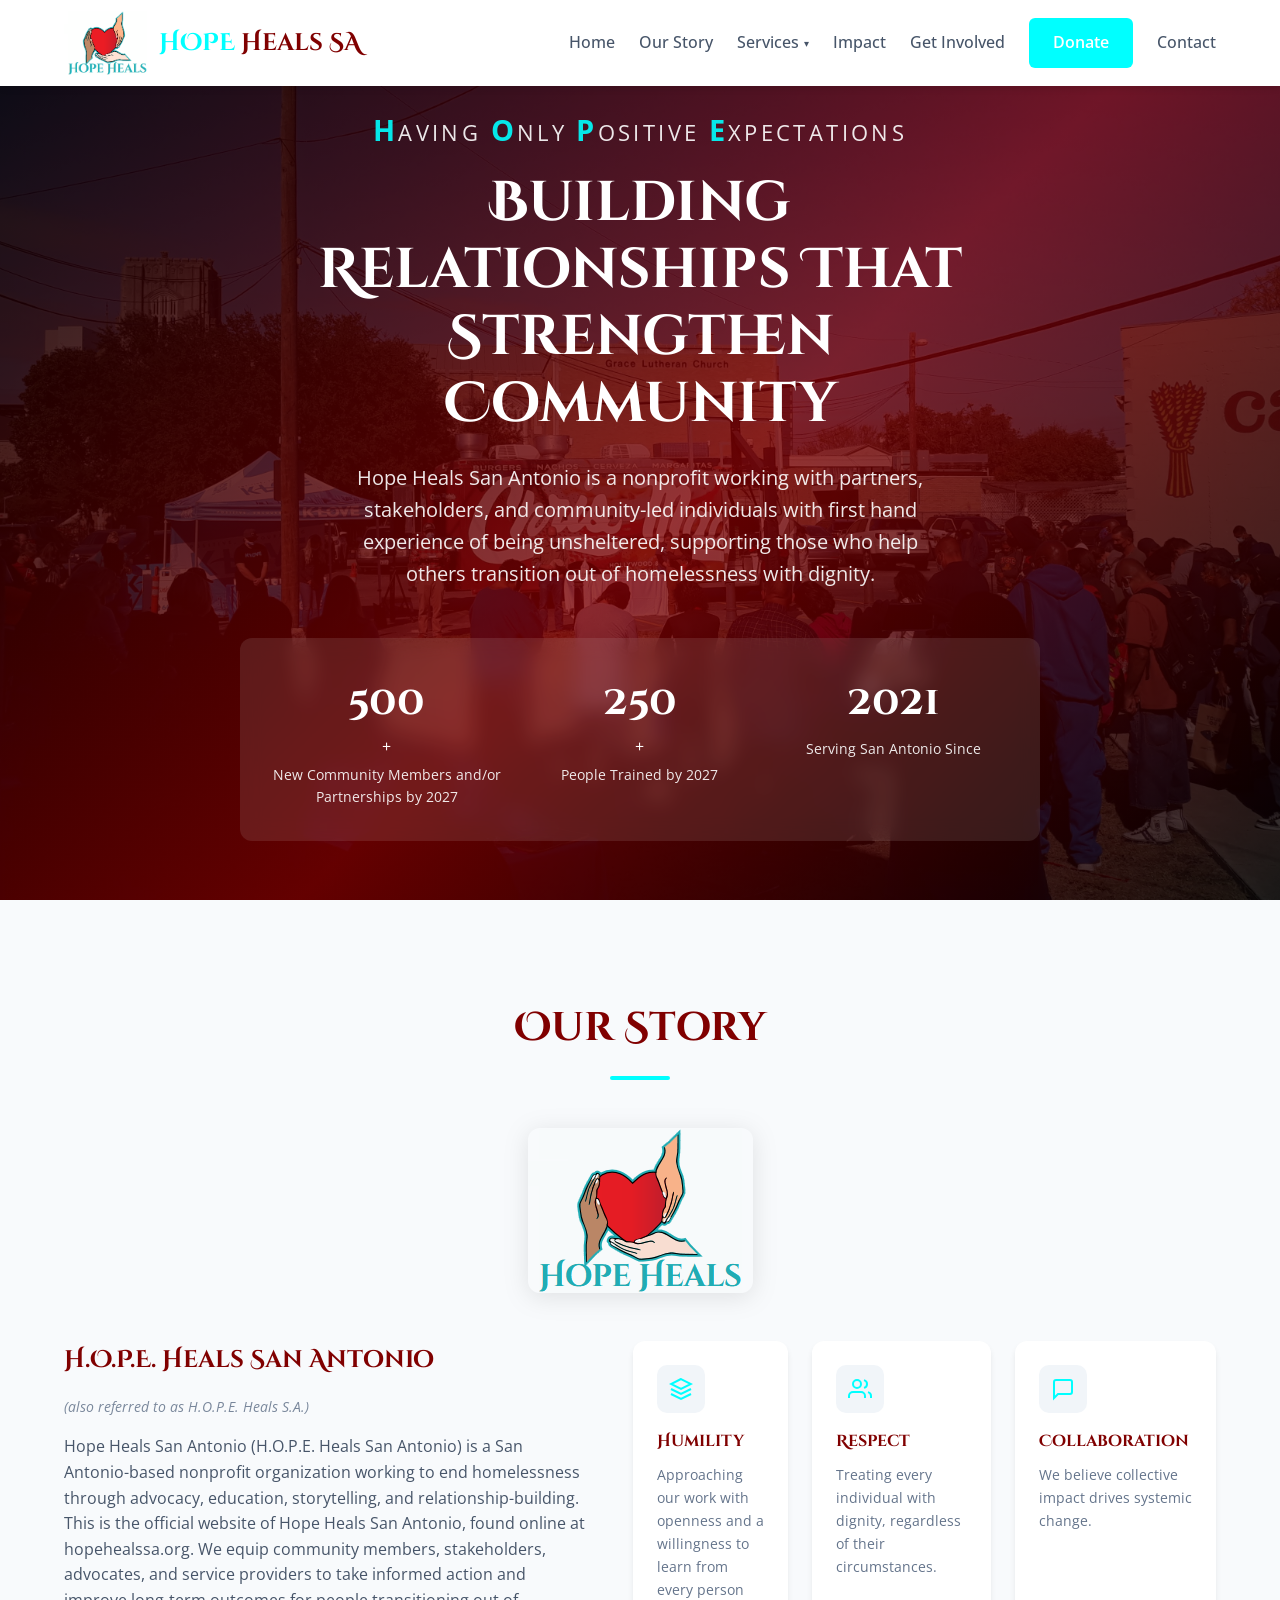
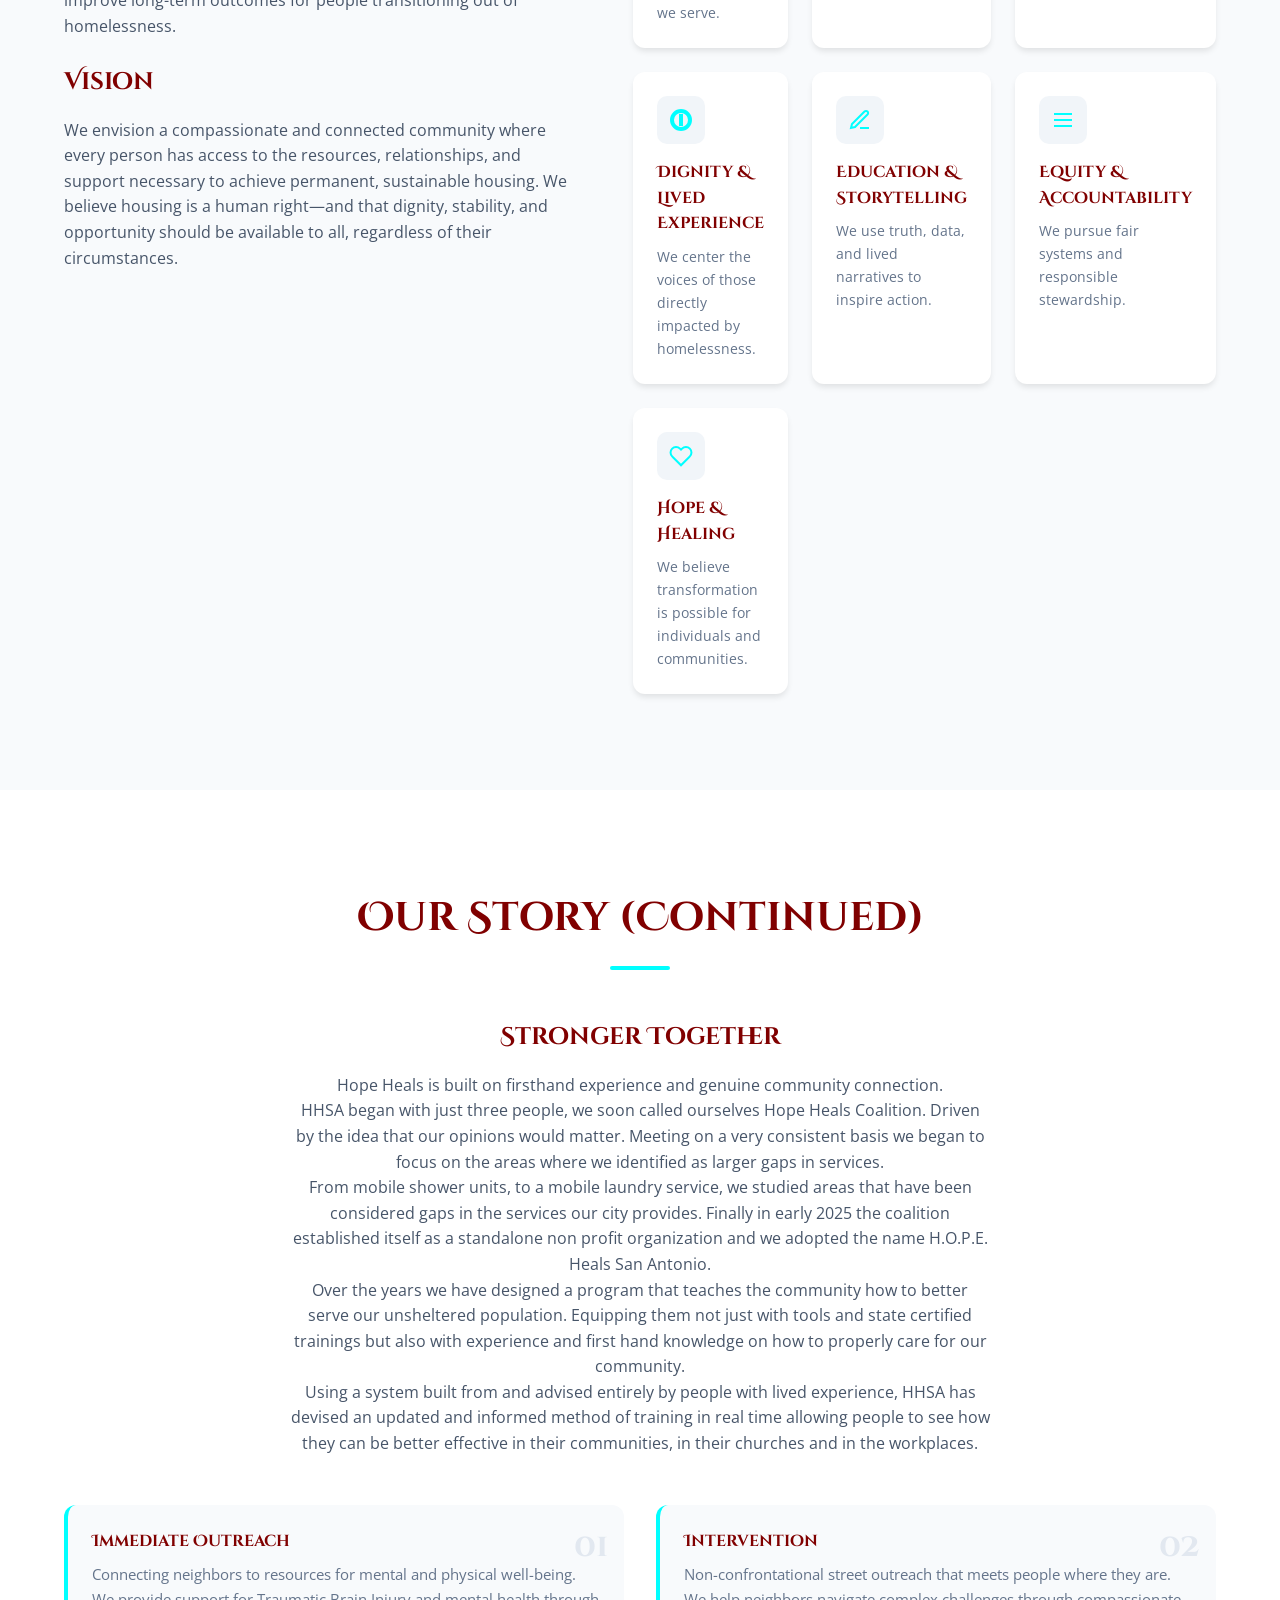
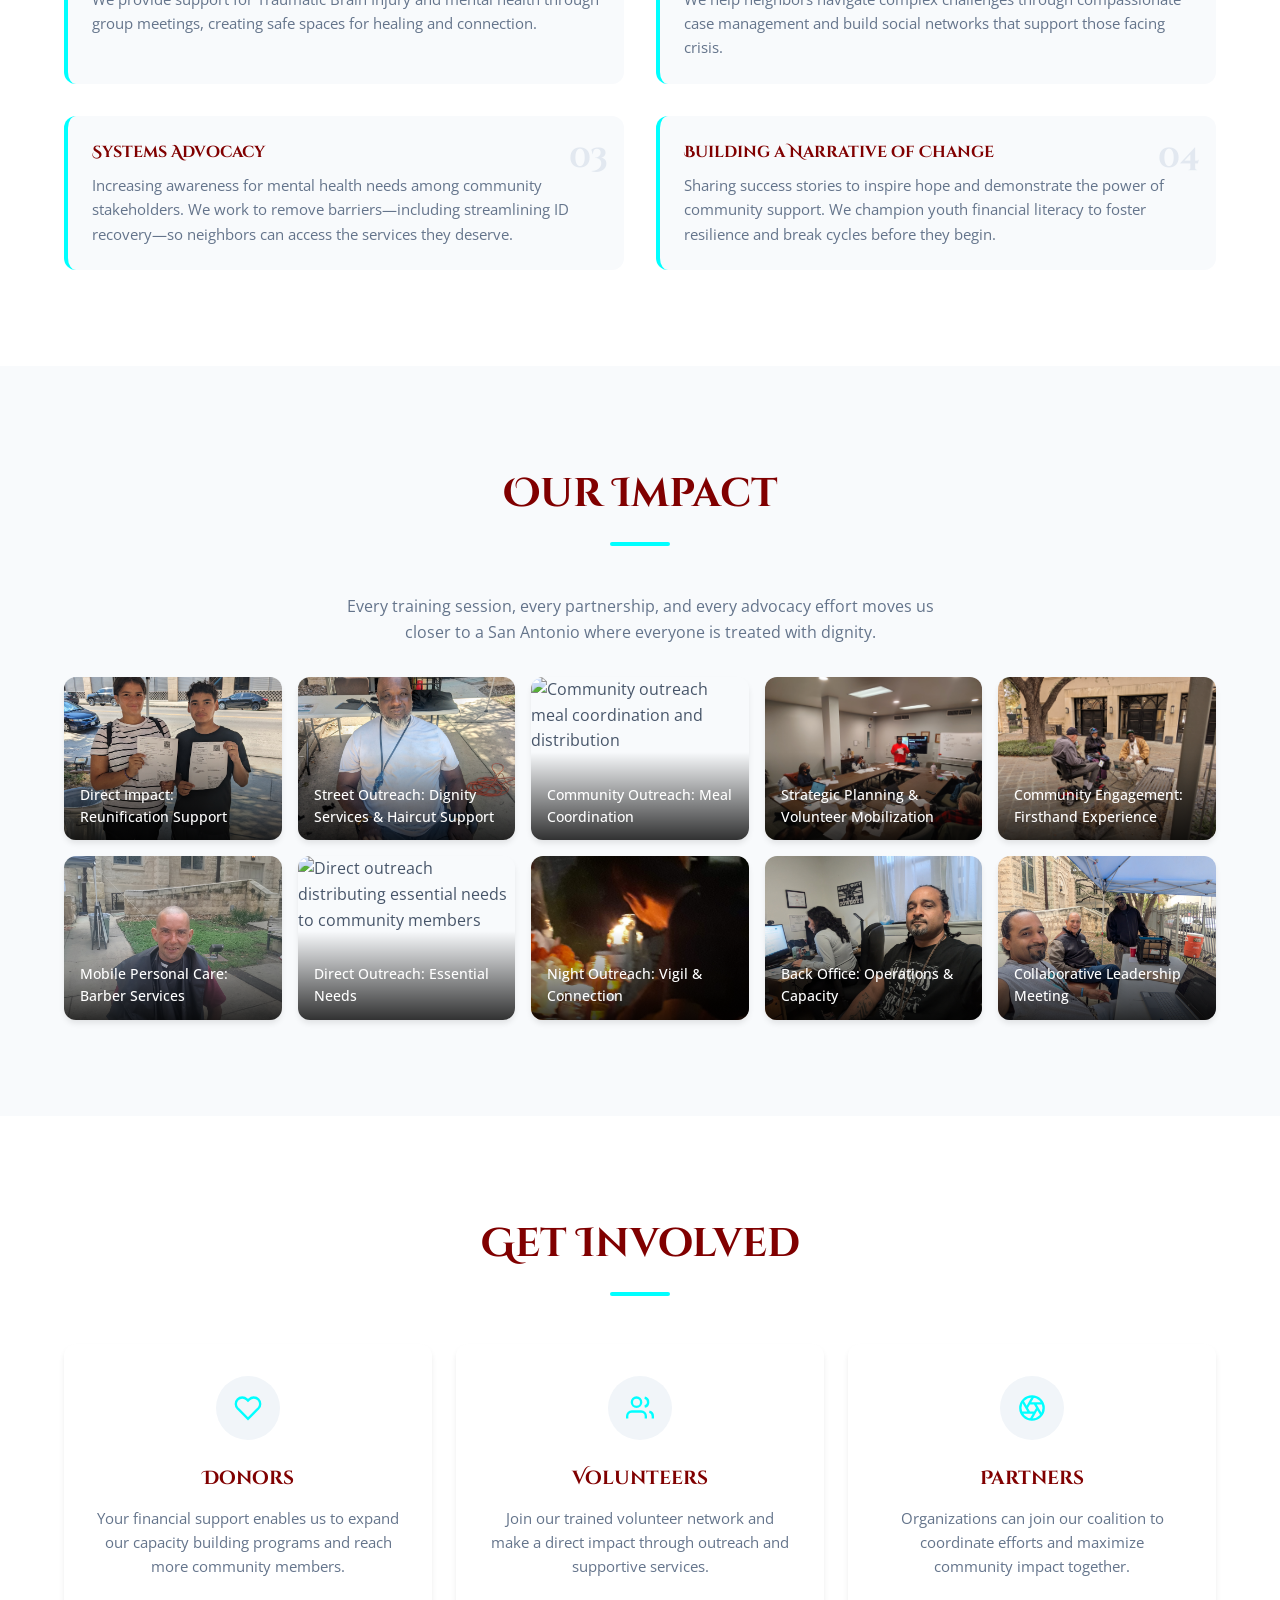
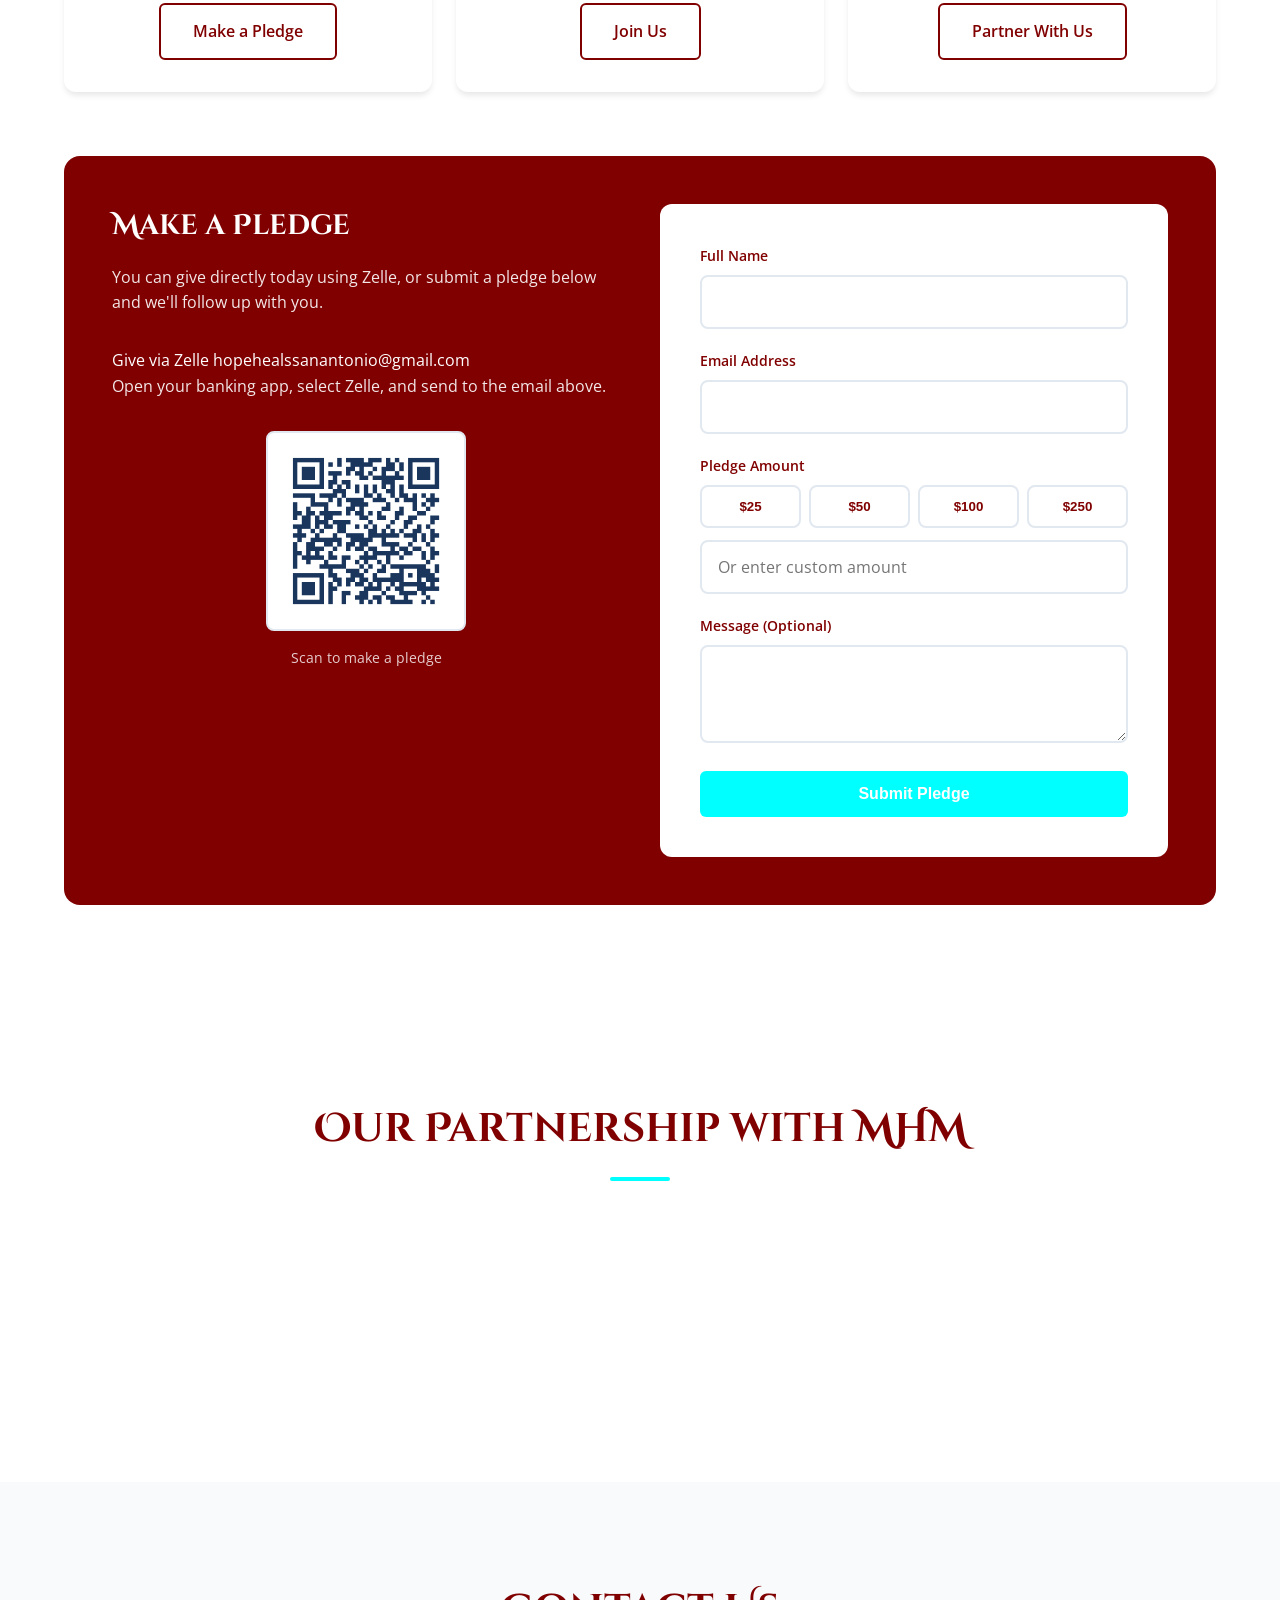
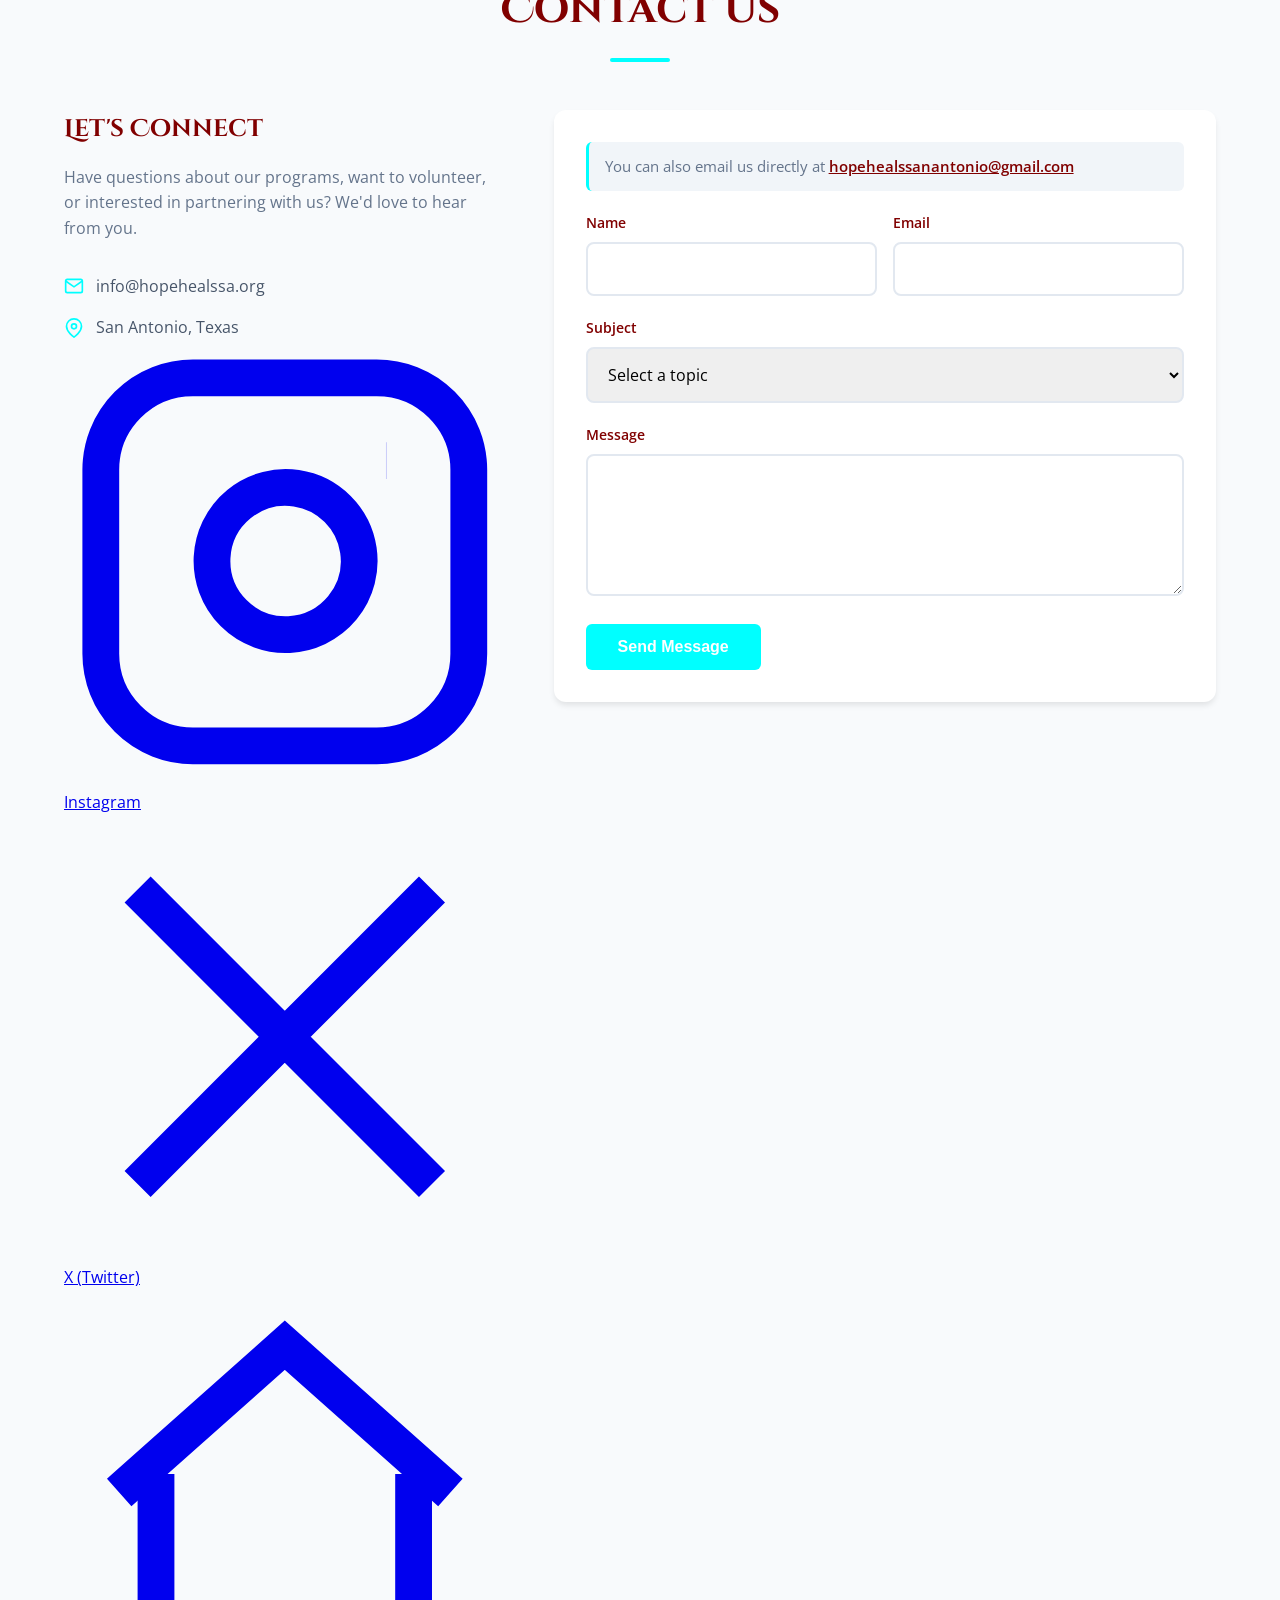
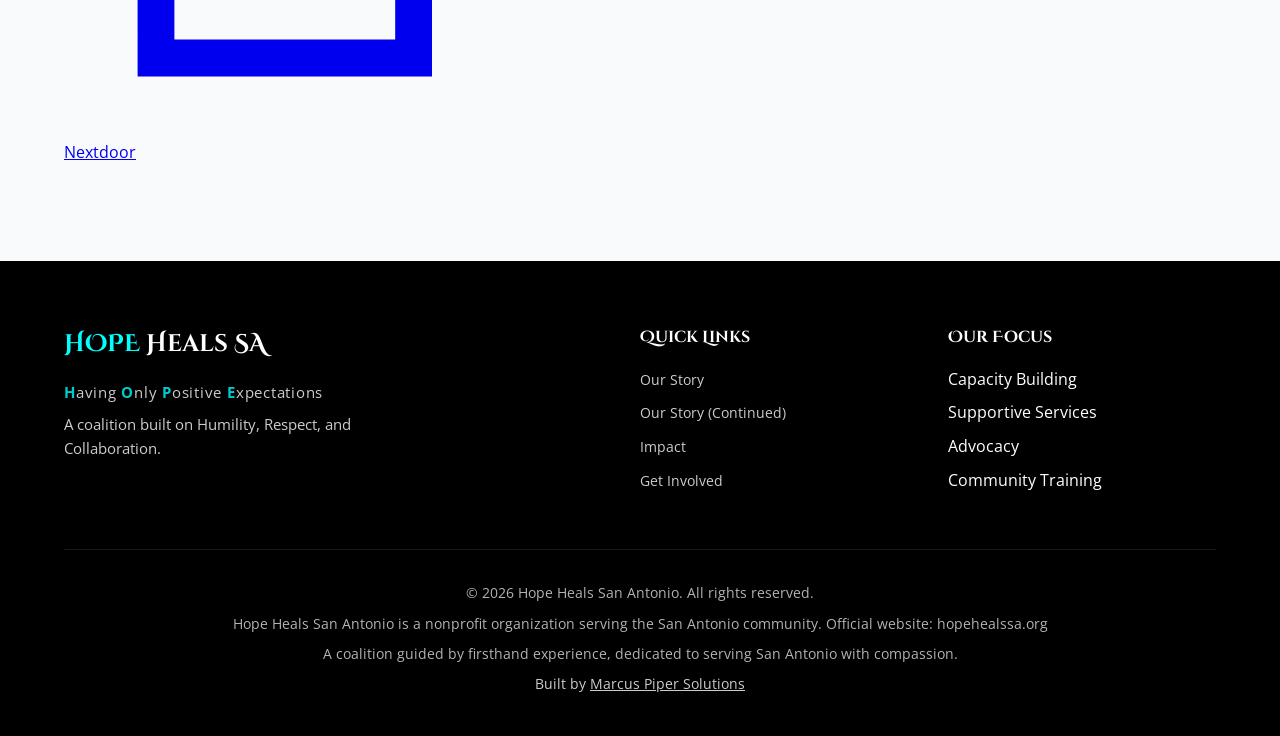
==== commit 42656452: "Update website metadata and content to accurately reflect organization identity Adds canonical URL, " ====
--- a/index.html
+++ b/index.html
@@ -3,14 +3,40 @@
 <head>
     <meta charset="UTF-8">
     <meta name="viewport" content="width=device-width, initial-scale=1.0">
-    <meta name="description" content="HOPE Heals San Antonio - A coalition led by individuals with firsthand experience of homelessness, dedicated to capacity building, supportive services, and advocacy in San Antonio.">
+    <meta name="description" content="Hope Heals San Antonio is a nonprofit organization serving the San Antonio community — a coalition led by individuals with firsthand experience of homelessness, dedicated to capacity building, supportive services, and advocacy.">
     <meta name="keywords" content="San Antonio Nonprofit Coalition, capacity building, supportive services, advocacy, community training, unsheltered populations, firsthand experience">
-    <meta name="author" content="HOPE Heals San Antonio">
-    <meta property="og:title" content="HOPE Heals San Antonio | Having Only Positive Expectations">
-    <meta property="og:description" content="A coalition led by individuals with firsthand experience of homelessness. Our work is guided by real-life expertise—capacity building, supportive services, and advocacy.">
+    <meta name="author" content="Hope Heals San Antonio">
+    <meta property="og:title" content="Hope Heals San Antonio | Having Only Positive Expectations">
+    <meta property="og:description" content="Hope Heals San Antonio is a nonprofit organization serving the San Antonio community. A coalition led by individuals with firsthand experience of homelessness—capacity building, supportive services, and advocacy.">
     <meta property="og:type" content="website">
+    <meta property="og:url" content="https://hopehealssa.org/">
+    <meta property="og:site_name" content="Hope Heals San Antonio">
+    <meta property="og:image" content="https://hopehealssa.org/assets/images/hope-heals-sa-logo.png">
     <meta name="twitter:card" content="summary_large_image">
-    <title>HOPE Heals San Antonio | Capacity Building & Advocacy Coalition</title>
+    <link rel="canonical" href="https://hopehealssa.org/">
+    <title>Hope Heals San Antonio | Capacity Building & Advocacy Coalition</title>
+    <script type="application/ld+json">
+    {
+        "@context": "https://schema.org",
+        "@type": "NonprofitOrganization",
+        "name": "Hope Heals San Antonio",
+        "alternateName": ["HOPE Heals SA", "H.O.P.E. Heals San Antonio", "HHSA"],
+        "url": "https://hopehealssa.org",
+        "logo": "https://hopehealssa.org/assets/images/hope-heals-sa-logo.png",
+        "email": "info@hopehealssa.org",
+        "areaServed": {
+            "@type": "City",
+            "name": "San Antonio",
+            "address": {
+                "@type": "PostalAddress",
+                "addressLocality": "San Antonio",
+                "addressRegion": "TX",
+                "addressCountry": "US"
+            }
+        },
+        "description": "Hope Heals San Antonio is a nonprofit organization serving the San Antonio community through capacity building, supportive services, and advocacy for people experiencing homelessness."
+    }
+    </script>
     <link rel="icon" type="image/png" href="assets/images/hope-heals-sa-icon.png">
     <link rel="apple-touch-icon" href="assets/images/hope-heals-sa-icon.png">
     <link rel="stylesheet" href="style.css">
@@ -57,7 +83,7 @@
             <div class="hero-content container">
                 <p class="hero-acronym"><strong>H</strong>aving <strong>O</strong>nly <strong>P</strong>ositive <strong>E</strong>xpectations</p>
                 <h1 class="hero-title">Building Relationships That Strengthen Community</h1>
-                <p class="hero-subtitle">We are a nonprofit working with partners, stakeholders, and community-led individuals with first hand experience of being unsheltered, supporting those who help others transition out of homelessness with dignity.</p>
+                <p class="hero-subtitle">Hope Heals San Antonio is a nonprofit working with partners, stakeholders, and community-led individuals with first hand experience of being unsheltered, supporting those who help others transition out of homelessness with dignity.</p>
             </div>
             <div class="impact-counter">
                 <div class="counter-item">
@@ -88,7 +114,7 @@
                     <div class="story-text">
                         <h3 class="story-org-name">H.O.P.E. Heals San Antonio</h3>
                         <p class="story-org-sub">(also referred to as H.O.P.E. Heals S.A.)</p>
-                        <p>H.O.P.E. Heals San Antonio is a San Antonio-based nonprofit organization working to end homelessness through advocacy, education, storytelling, and relationship-building. We equip community members, stakeholders, advocates, and service providers to take informed action and improve long-term outcomes for people transitioning out of homelessness.</p>
+                        <p>Hope Heals San Antonio (H.O.P.E. Heals San Antonio) is a San Antonio-based nonprofit organization working to end homelessness through advocacy, education, storytelling, and relationship-building. This is the official website of Hope Heals San Antonio, found online at hopehealssa.org. We equip community members, stakeholders, advocates, and service providers to take informed action and improve long-term outcomes for people transitioning out of homelessness.</p>
                         <h3>Vision</h3>
                         <p>We envision a compassionate and connected community where every person has access to the resources, relationships, and support necessary to achieve permanent, sustainable housing. We believe housing is a human right—and that dignity, stability, and opportunity should be available to all, regardless of their circumstances.</p>
                     </div>
@@ -303,7 +329,14 @@
                     <div class="pledge-content">
                         <div class="pledge-info">
                             <h3>Make a Pledge</h3>
-                            <p>We're preparing our donation systems to ensure your contributions are handled securely. In the meantime, submit your pledge and we'll contact you when we're ready to accept donations.</p>
+                            <p>You can give directly today using Zelle, or submit a pledge below and we'll follow up with you.</p>
+                            <div class="giving-methods">
+                                <div class="giving-method">
+                                    <span class="giving-method-label">Give via Zelle</span>
+                                    <span class="giving-method-value">hopehealssanantonio@gmail.com</span>
+                                    <p class="giving-method-note">Open your banking app, select Zelle, and send to the email above.</p>
+                                </div>
+                            </div>
                             <div class="qr-placeholder">
                                 <img src="assets/images/qr-get-involved.png" alt="QR Code - Scan to make a pledge" class="qr-code">
                                 <p>Scan to make a pledge</p>
@@ -339,6 +372,18 @@
             </div>
         </section>
 
+        <section class="section video" id="mhm-video">
+            <div class="container">
+                <div class="section-header">
+                    <h2 class="section-title">Our Partnership with MHM</h2>
+                    <div class="section-divider"></div>
+                </div>
+                <div class="video-embed">
+                    <iframe src="https://www.youtube.com/embed/MM_CVMzC8Sw" title="HOPE Heals San Antonio &amp; MHM" frameborder="0" allow="accelerometer; autoplay; clipboard-write; encrypted-media; gyroscope; picture-in-picture; web-share" allowfullscreen></iframe>
+                </div>
+            </div>
+        </section>
+
         <section class="section contact" id="contact">
             <div class="container">
                 <div class="section-header">
@@ -364,6 +409,29 @@
                                 </svg>
                                 <span>San Antonio, Texas</span>
                             </div>
+                        </div>
+                        <div class="social-links">
+                            <a href="https://www.instagram.com/hopehealssanantonio?igsh=MWF5aDN1aWUzdHl4Zw==" target="_blank" rel="noopener noreferrer" class="social-link" aria-label="HOPE Heals San Antonio on Instagram">
+                                <svg viewBox="0 0 24 24" fill="none" stroke="currentColor" stroke-width="2">
+                                    <rect x="2" y="2" width="20" height="20" rx="5" ry="5"/>
+                                    <path d="M16 11.37A4 4 0 1 1 12.63 8 4 4 0 0 1 16 11.37z"/>
+                                    <line x1="17.5" y1="6.5" x2="17.51" y2="6.5"/>
+                                </svg>
+                                <span>Instagram</span>
+                            </a>
+                            <a href="https://x.com/HopeHealsSA" target="_blank" rel="noopener noreferrer" class="social-link" aria-label="HOPE Heals San Antonio on X">
+                                <svg viewBox="0 0 24 24" fill="none" stroke="currentColor" stroke-width="2">
+                                    <path d="M4 4l16 16M20 4L4 20"/>
+                                </svg>
+                                <span>X (Twitter)</span>
+                            </a>
+                            <a href="https://nextdoor.com/page/hope-heals-san-antonio-san-antonio-tx?utm_campaign=1784587558057&amp;share_action_id=86ea94b7-e3f4-45a3-b800-561fe0699f3d" target="_blank" rel="noopener noreferrer" class="social-link" aria-label="HOPE Heals San Antonio on Nextdoor">
+                                <svg viewBox="0 0 24 24" fill="none" stroke="currentColor" stroke-width="2">
+                                    <path d="M3 11l9-8 9 8"/>
+                                    <path d="M5 10v10h14V10"/>
+                                </svg>
+                                <span>Nextdoor</span>
+                            </a>
                         </div>
                     </div>
                     <form class="contact-form" id="contact-form">
@@ -430,7 +498,8 @@
                 </div>
             </div>
             <div class="footer-bottom">
-                <p>&copy; 2026 HOPE Heals San Antonio. All rights reserved.</p>
+                <p>&copy; 2026 Hope Heals San Antonio. All rights reserved.</p>
+                <p>Hope Heals San Antonio is a nonprofit organization serving the San Antonio community. Official website: hopehealssa.org</p>
                 <p>A coalition guided by firsthand experience, dedicated to serving San Antonio with compassion.</p>
                 <p style="margin-top: 0.5rem; font-size: 0.875rem; opacity: 0.8;">Built by <a href="https://marcus-piper-solutions.replit.app/" target="_blank" rel="noopener noreferrer" style="color: inherit; text-decoration: underline;">Marcus Piper Solutions</a></p>
             </div>
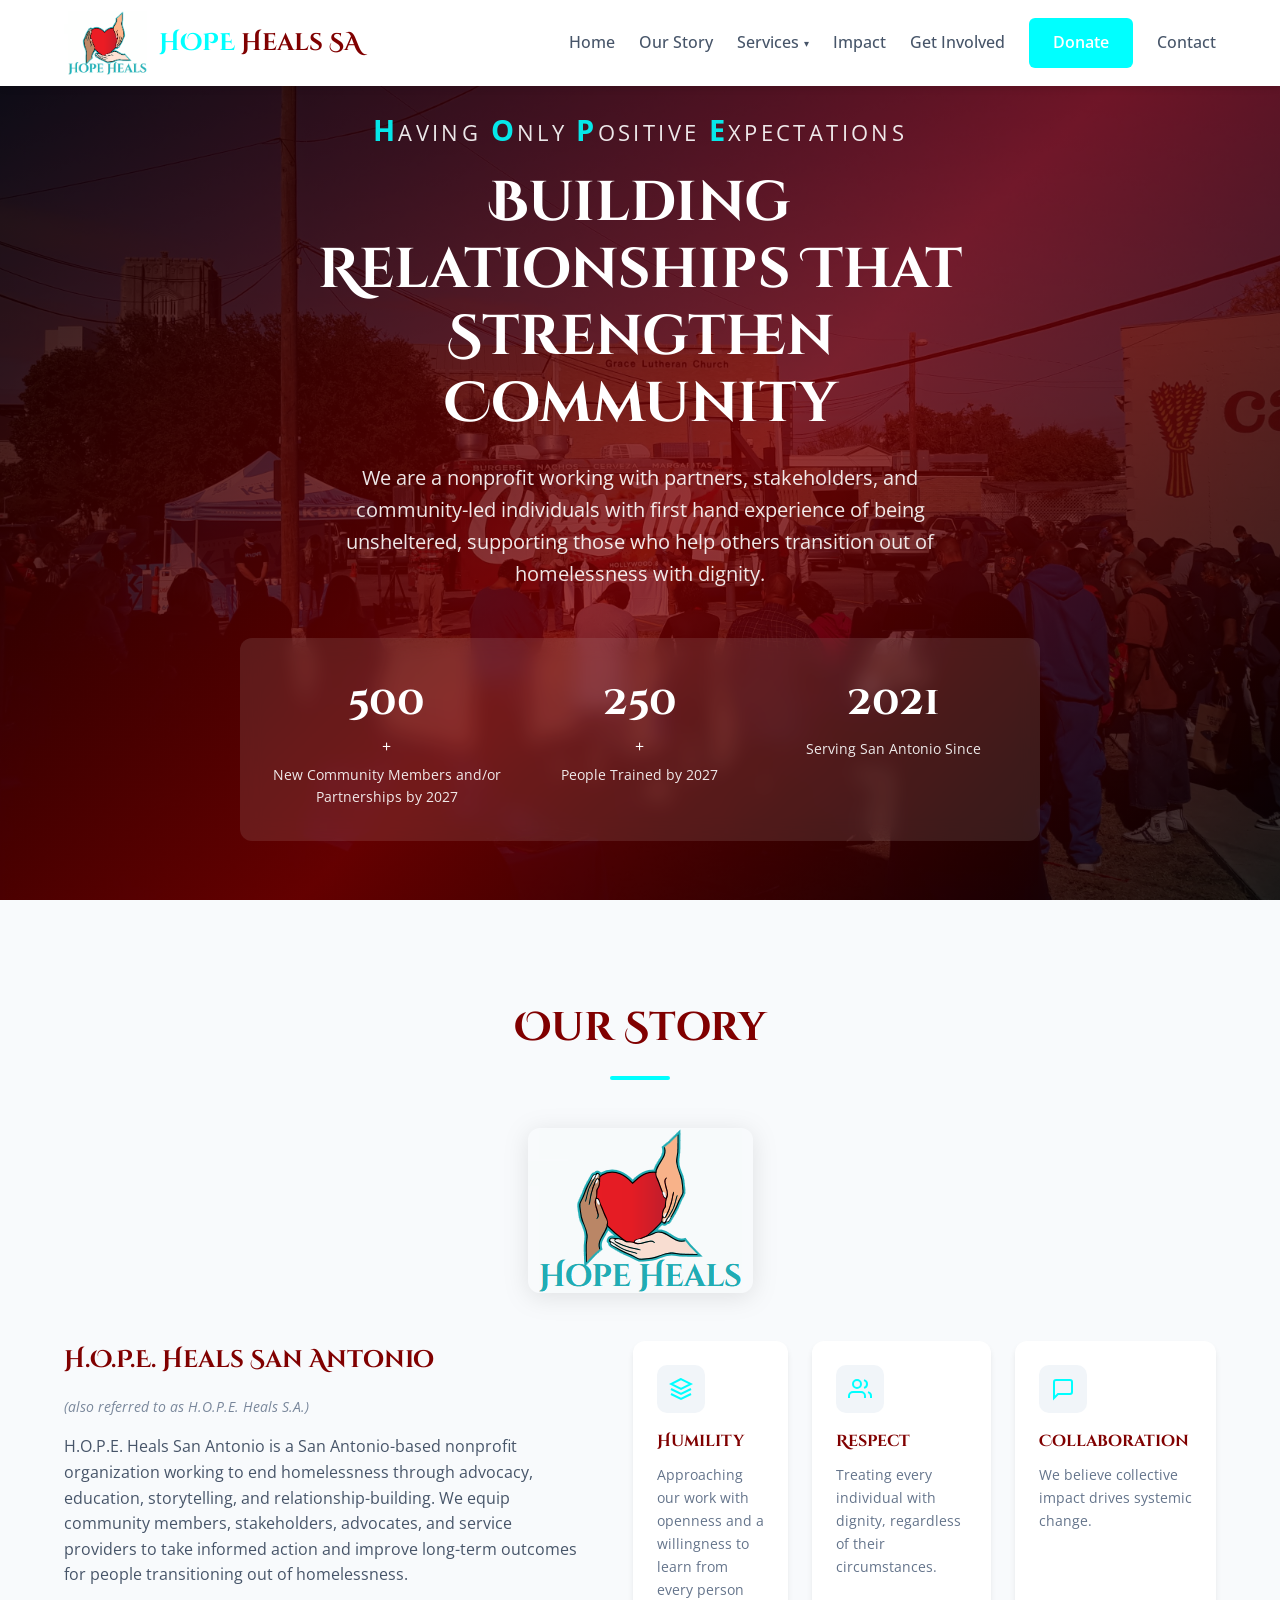
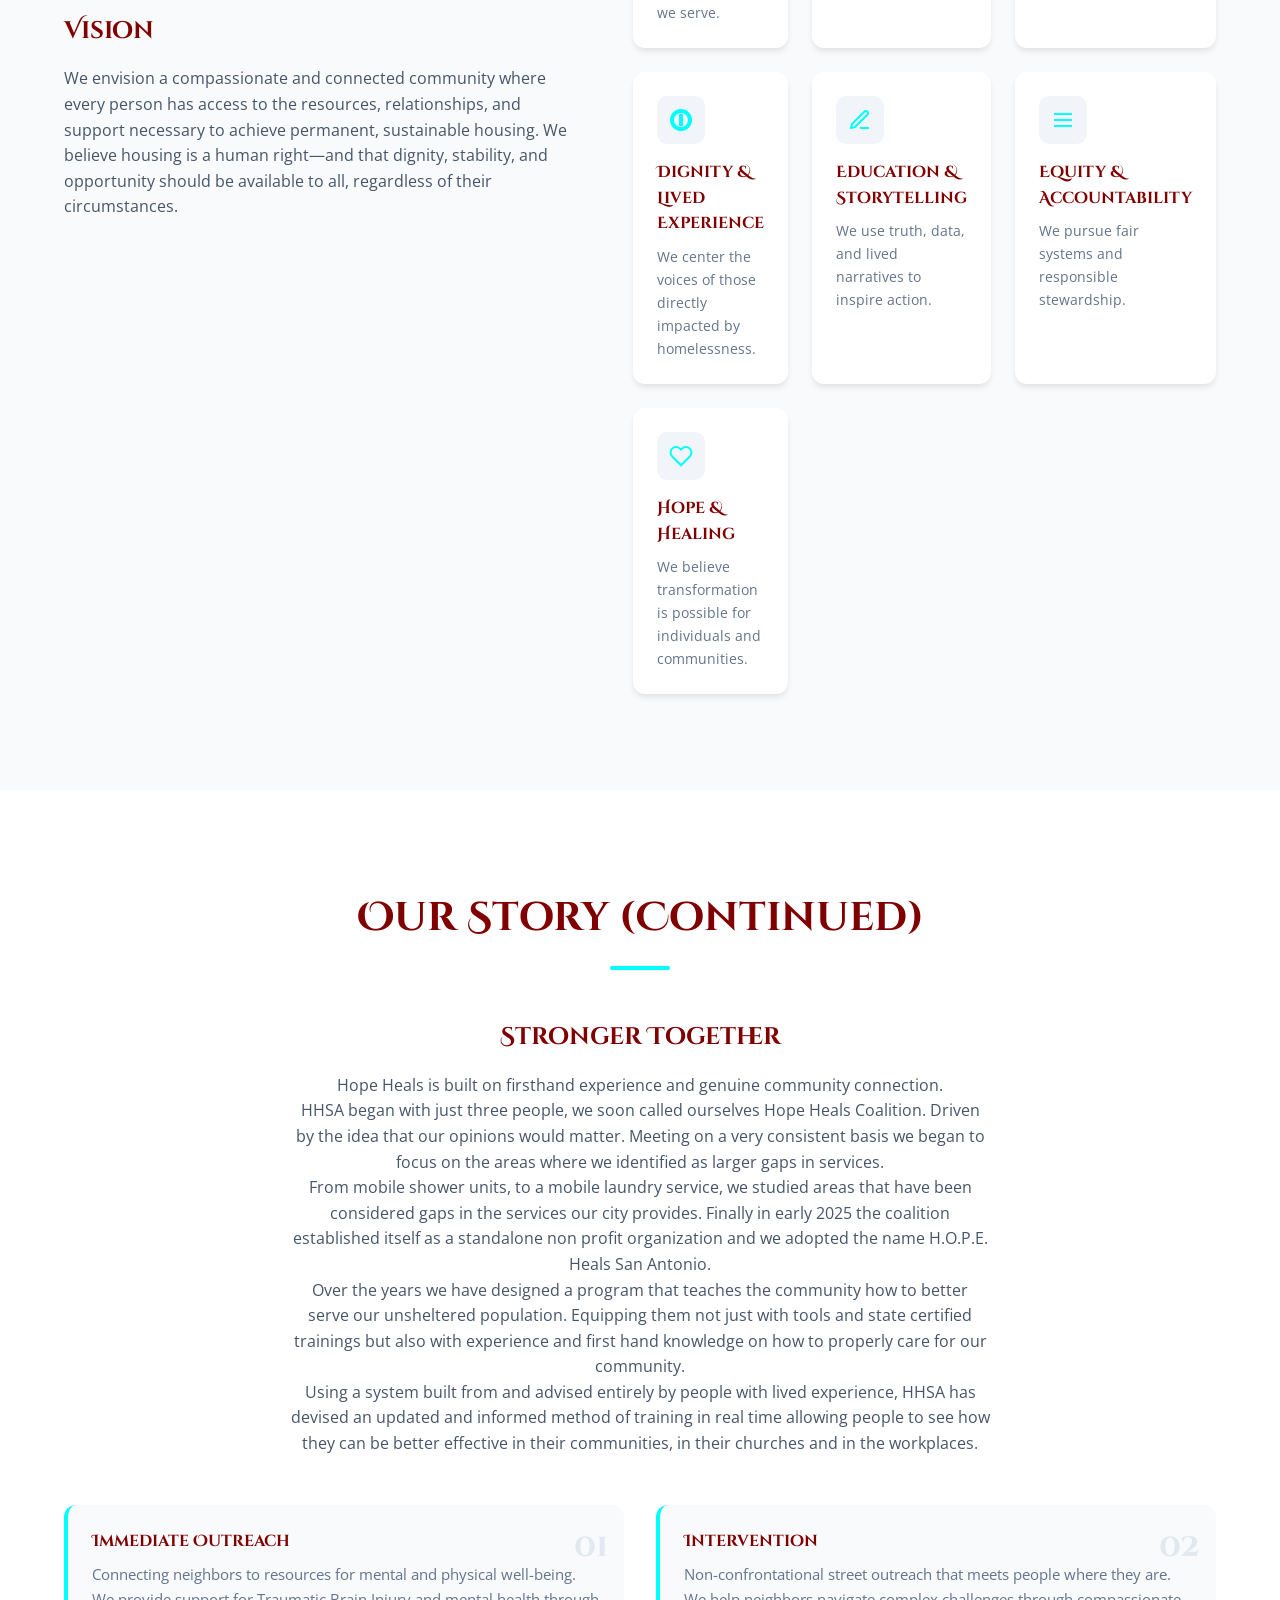
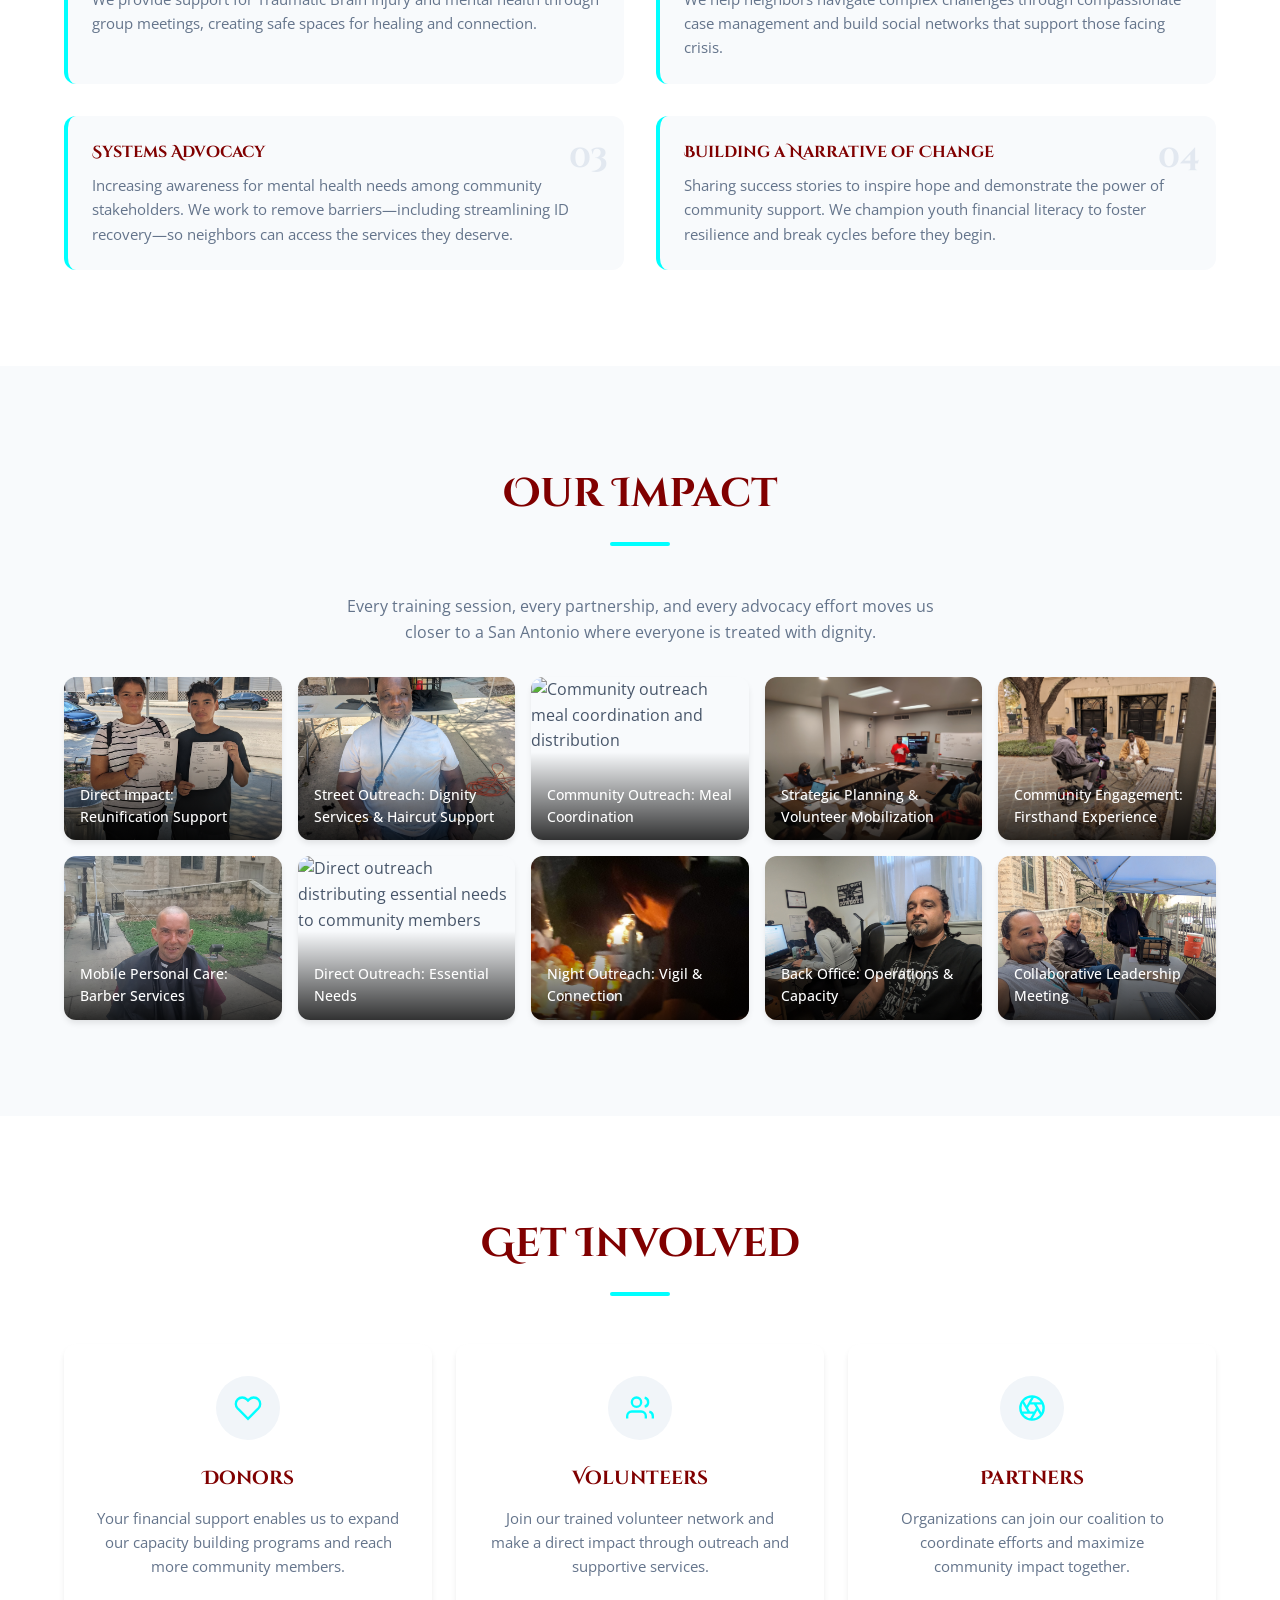
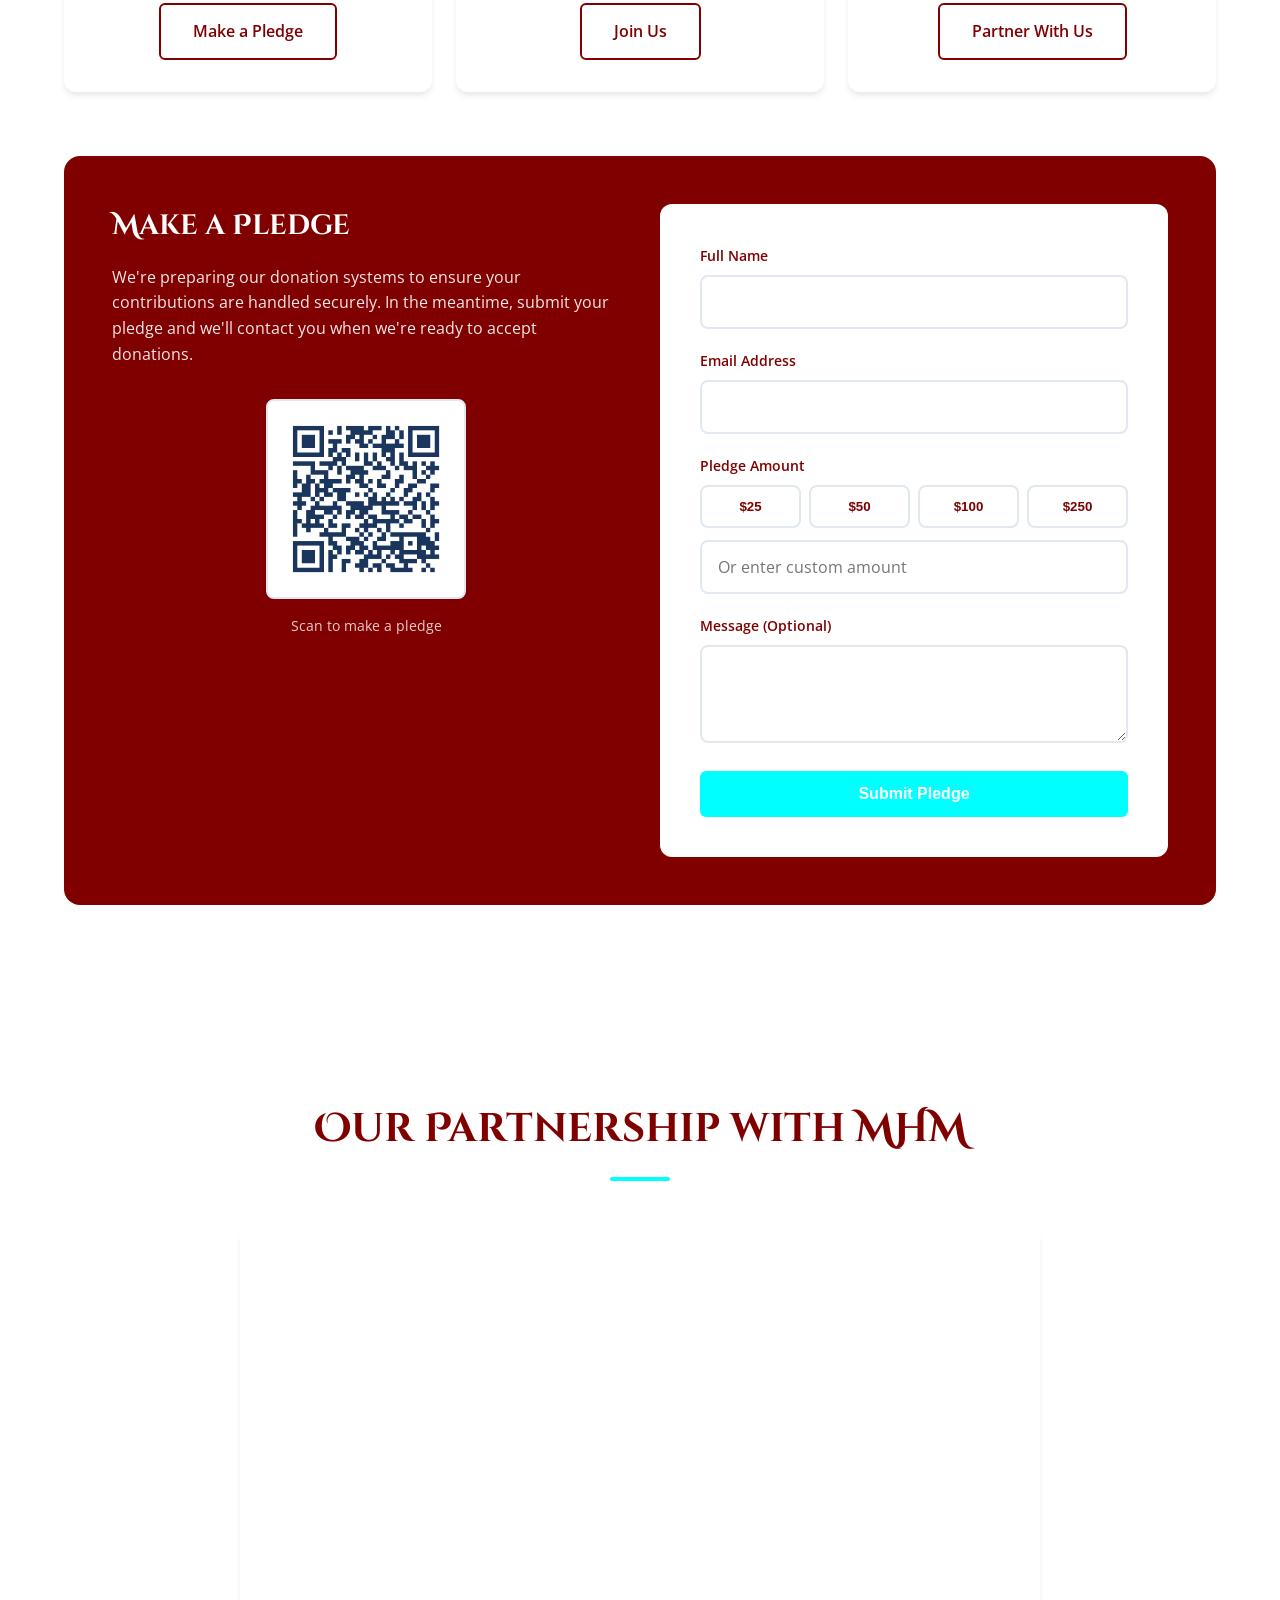
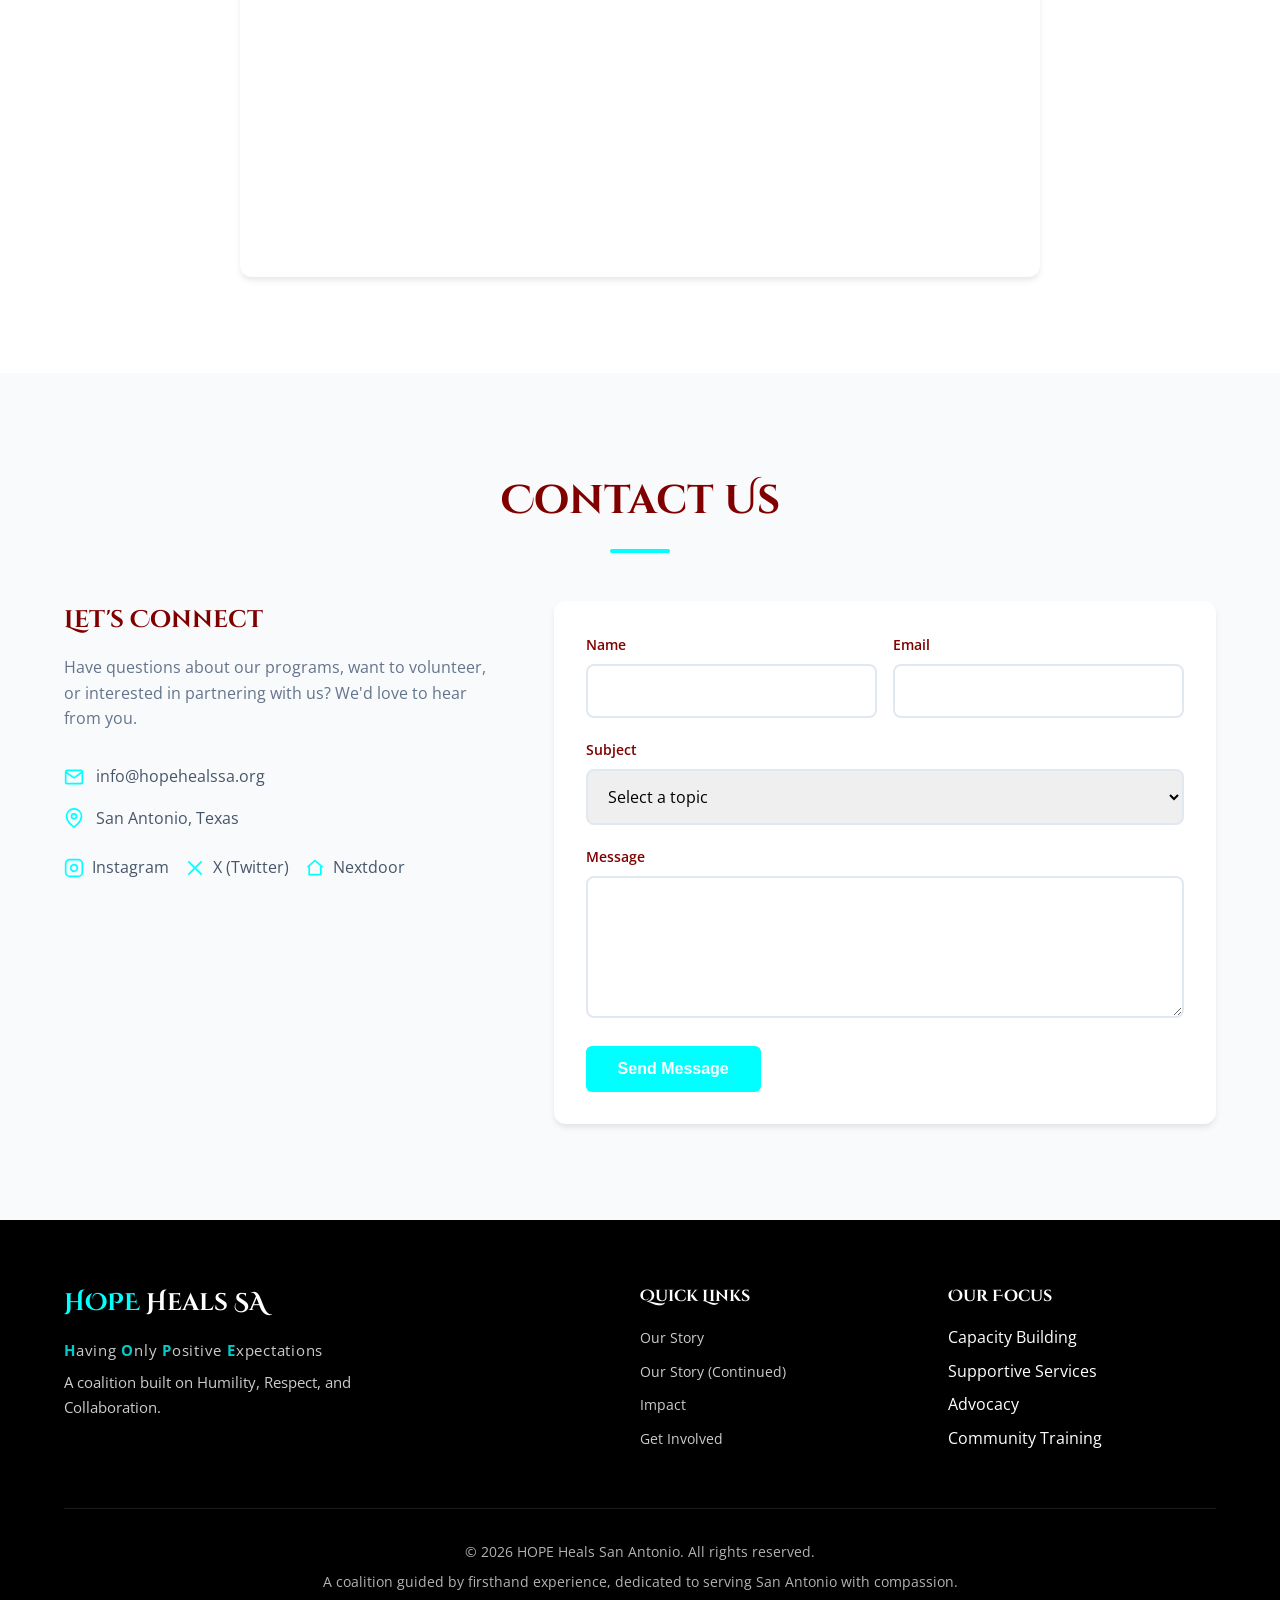
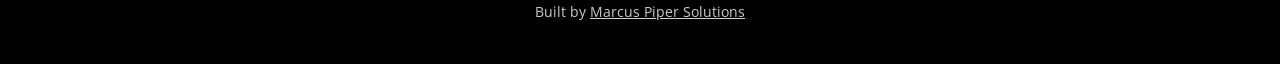
==== commit f3d70c99: "Add MHM partnership video and social media links to Contact Us Requested by Esperanza Urbina (Hope H" ====
--- a/index.html
+++ b/index.html
@@ -3,40 +3,14 @@
 <head>
     <meta charset="UTF-8">
     <meta name="viewport" content="width=device-width, initial-scale=1.0">
-    <meta name="description" content="Hope Heals San Antonio is a nonprofit organization serving the San Antonio community — a coalition led by individuals with firsthand experience of homelessness, dedicated to capacity building, supportive services, and advocacy.">
+    <meta name="description" content="HOPE Heals San Antonio - A coalition led by individuals with firsthand experience of homelessness, dedicated to capacity building, supportive services, and advocacy in San Antonio.">
     <meta name="keywords" content="San Antonio Nonprofit Coalition, capacity building, supportive services, advocacy, community training, unsheltered populations, firsthand experience">
-    <meta name="author" content="Hope Heals San Antonio">
-    <meta property="og:title" content="Hope Heals San Antonio | Having Only Positive Expectations">
-    <meta property="og:description" content="Hope Heals San Antonio is a nonprofit organization serving the San Antonio community. A coalition led by individuals with firsthand experience of homelessness—capacity building, supportive services, and advocacy.">
+    <meta name="author" content="HOPE Heals San Antonio">
+    <meta property="og:title" content="HOPE Heals San Antonio | Having Only Positive Expectations">
+    <meta property="og:description" content="A coalition led by individuals with firsthand experience of homelessness. Our work is guided by real-life expertise—capacity building, supportive services, and advocacy.">
     <meta property="og:type" content="website">
-    <meta property="og:url" content="https://hopehealssa.org/">
-    <meta property="og:site_name" content="Hope Heals San Antonio">
-    <meta property="og:image" content="https://hopehealssa.org/assets/images/hope-heals-sa-logo.png">
     <meta name="twitter:card" content="summary_large_image">
-    <link rel="canonical" href="https://hopehealssa.org/">
-    <title>Hope Heals San Antonio | Capacity Building & Advocacy Coalition</title>
-    <script type="application/ld+json">
-    {
-        "@context": "https://schema.org",
-        "@type": "NonprofitOrganization",
-        "name": "Hope Heals San Antonio",
-        "alternateName": ["HOPE Heals SA", "H.O.P.E. Heals San Antonio", "HHSA"],
-        "url": "https://hopehealssa.org",
-        "logo": "https://hopehealssa.org/assets/images/hope-heals-sa-logo.png",
-        "email": "info@hopehealssa.org",
-        "areaServed": {
-            "@type": "City",
-            "name": "San Antonio",
-            "address": {
-                "@type": "PostalAddress",
-                "addressLocality": "San Antonio",
-                "addressRegion": "TX",
-                "addressCountry": "US"
-            }
-        },
-        "description": "Hope Heals San Antonio is a nonprofit organization serving the San Antonio community through capacity building, supportive services, and advocacy for people experiencing homelessness."
-    }
-    </script>
+    <title>HOPE Heals San Antonio | Capacity Building & Advocacy Coalition</title>
     <link rel="icon" type="image/png" href="assets/images/hope-heals-sa-icon.png">
     <link rel="apple-touch-icon" href="assets/images/hope-heals-sa-icon.png">
     <link rel="stylesheet" href="style.css">
@@ -83,7 +57,7 @@
             <div class="hero-content container">
                 <p class="hero-acronym"><strong>H</strong>aving <strong>O</strong>nly <strong>P</strong>ositive <strong>E</strong>xpectations</p>
                 <h1 class="hero-title">Building Relationships That Strengthen Community</h1>
-                <p class="hero-subtitle">Hope Heals San Antonio is a nonprofit working with partners, stakeholders, and community-led individuals with first hand experience of being unsheltered, supporting those who help others transition out of homelessness with dignity.</p>
+                <p class="hero-subtitle">We are a nonprofit working with partners, stakeholders, and community-led individuals with first hand experience of being unsheltered, supporting those who help others transition out of homelessness with dignity.</p>
             </div>
             <div class="impact-counter">
                 <div class="counter-item">
@@ -114,7 +88,7 @@
                     <div class="story-text">
                         <h3 class="story-org-name">H.O.P.E. Heals San Antonio</h3>
                         <p class="story-org-sub">(also referred to as H.O.P.E. Heals S.A.)</p>
-                        <p>Hope Heals San Antonio (H.O.P.E. Heals San Antonio) is a San Antonio-based nonprofit organization working to end homelessness through advocacy, education, storytelling, and relationship-building. This is the official website of Hope Heals San Antonio, found online at hopehealssa.org. We equip community members, stakeholders, advocates, and service providers to take informed action and improve long-term outcomes for people transitioning out of homelessness.</p>
+                        <p>H.O.P.E. Heals San Antonio is a San Antonio-based nonprofit organization working to end homelessness through advocacy, education, storytelling, and relationship-building. We equip community members, stakeholders, advocates, and service providers to take informed action and improve long-term outcomes for people transitioning out of homelessness.</p>
                         <h3>Vision</h3>
                         <p>We envision a compassionate and connected community where every person has access to the resources, relationships, and support necessary to achieve permanent, sustainable housing. We believe housing is a human right—and that dignity, stability, and opportunity should be available to all, regardless of their circumstances.</p>
                     </div>
@@ -329,14 +303,7 @@
                     <div class="pledge-content">
                         <div class="pledge-info">
                             <h3>Make a Pledge</h3>
-                            <p>You can give directly today using Zelle, or submit a pledge below and we'll follow up with you.</p>
-                            <div class="giving-methods">
-                                <div class="giving-method">
-                                    <span class="giving-method-label">Give via Zelle</span>
-                                    <span class="giving-method-value">hopehealssanantonio@gmail.com</span>
-                                    <p class="giving-method-note">Open your banking app, select Zelle, and send to the email above.</p>
-                                </div>
-                            </div>
+                            <p>We're preparing our donation systems to ensure your contributions are handled securely. In the meantime, submit your pledge and we'll contact you when we're ready to accept donations.</p>
                             <div class="qr-placeholder">
                                 <img src="assets/images/qr-get-involved.png" alt="QR Code - Scan to make a pledge" class="qr-code">
                                 <p>Scan to make a pledge</p>
@@ -435,7 +402,6 @@
                         </div>
                     </div>
                     <form class="contact-form" id="contact-form">
-                        <p class="contact-direct-note">You can also email us directly at <a href="mailto:hopehealssanantonio@gmail.com">hopehealssanantonio@gmail.com</a></p>
                         <div class="form-row">
                             <div class="form-group">
                                 <label for="contact-name">Name</label>
@@ -461,7 +427,6 @@
                             <textarea id="contact-message" name="message" rows="5" required></textarea>
                         </div>
                         <button type="submit" class="btn btn-primary">Send Message</button>
-                        <p class="contact-form-status" id="contact-form-status" role="status" aria-live="polite" hidden></p>
                     </form>
                 </div>
             </div>
@@ -498,8 +463,7 @@
                 </div>
             </div>
             <div class="footer-bottom">
-                <p>&copy; 2026 Hope Heals San Antonio. All rights reserved.</p>
-                <p>Hope Heals San Antonio is a nonprofit organization serving the San Antonio community. Official website: hopehealssa.org</p>
+                <p>&copy; 2026 HOPE Heals San Antonio. All rights reserved.</p>
                 <p>A coalition guided by firsthand experience, dedicated to serving San Antonio with compassion.</p>
                 <p style="margin-top: 0.5rem; font-size: 0.875rem; opacity: 0.8;">Built by <a href="https://marcus-piper-solutions.replit.app/" target="_blank" rel="noopener noreferrer" style="color: inherit; text-decoration: underline;">Marcus Piper Solutions</a></p>
             </div>
--- a/style.css
+++ b/style.css
@@ -813,41 +813,59 @@
     flex-shrink: 0;
 }
 
+.social-links {
+    display: flex;
+    flex-wrap: wrap;
+    gap: 1rem;
+    margin-top: 1.5rem;
+}
+
+.social-link {
+    display: flex;
+    align-items: center;
+    gap: 0.5rem;
+    color: var(--color-slate-dark);
+    text-decoration: none;
+    transition: color 0.2s ease;
+}
+
+.social-link:hover {
+    color: var(--color-accent);
+}
+
+.social-link svg {
+    width: 20px;
+    height: 20px;
+    color: var(--color-accent);
+    flex-shrink: 0;
+}
+
+.video-embed {
+    position: relative;
+    width: 100%;
+    max-width: 800px;
+    margin: 0 auto;
+    padding-bottom: 56.25%;
+    height: 0;
+    overflow: hidden;
+    border-radius: 12px;
+    box-shadow: var(--shadow-md);
+}
+
+.video-embed iframe {
+    position: absolute;
+    top: 0;
+    left: 0;
+    width: 100%;
+    height: 100%;
+    border: 0;
+}
+
 .contact-form {
     background: var(--color-white);
     padding: 2rem;
     border-radius: 12px;
     box-shadow: var(--shadow-md);
-}
-
-.contact-direct-note {
-    margin: 0 0 1.25rem;
-    padding: 0.75rem 1rem;
-    background: var(--color-bg-light, #f1f5f9);
-    border-left: 3px solid var(--color-accent, #1a365d);
-    border-radius: 6px;
-    font-size: 0.95rem;
-    color: var(--color-slate, #64748b);
-}
-
-.contact-direct-note a {
-    color: var(--color-navy, #1a365d);
-    font-weight: 600;
-    text-decoration: underline;
-}
-
-.contact-form-status {
-    margin: 1rem 0 0;
-    padding: 0.75rem 1rem;
-    border-radius: 6px;
-    font-size: 0.95rem;
-    background: #eef2f7;
-    color: #1a365d;
-}
-
-.contact-form-status.is-error {
-    background: #fdecec;
-    color: #9b1c1c;
 }
 
 .footer {
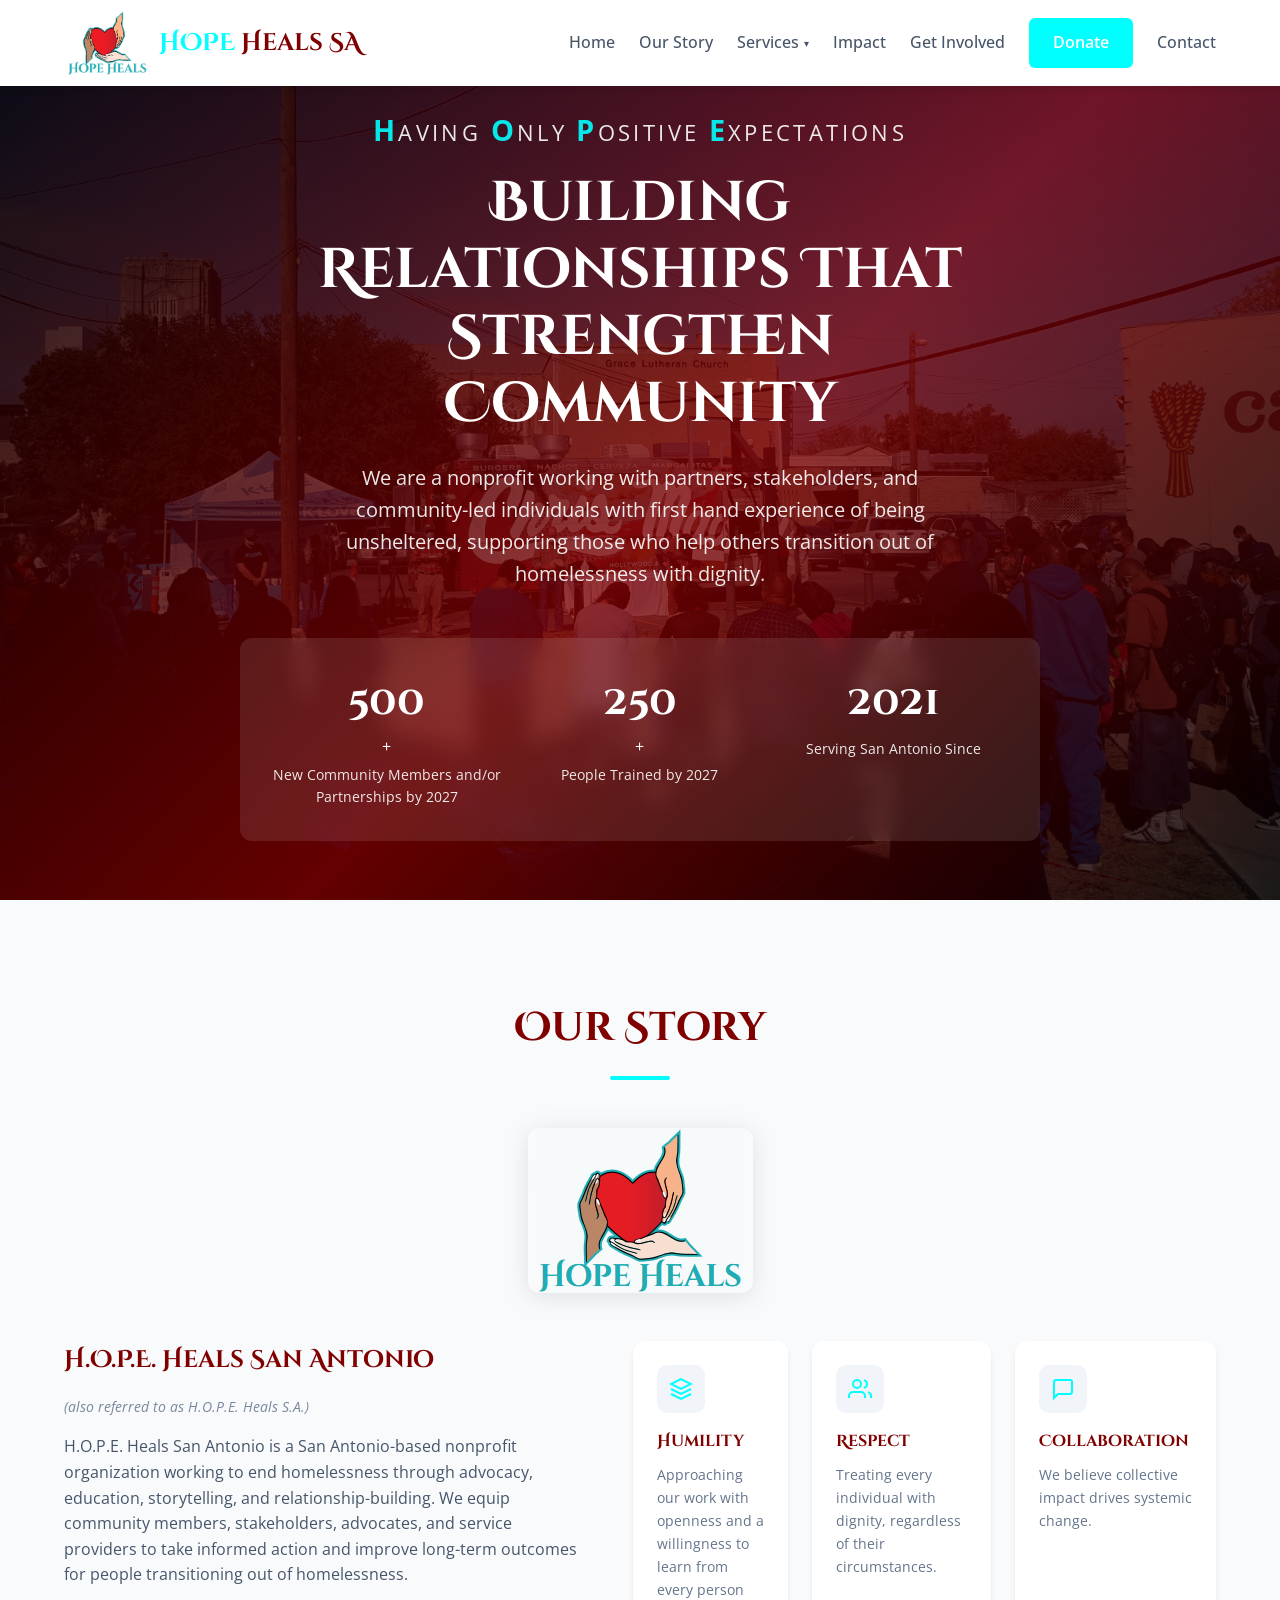
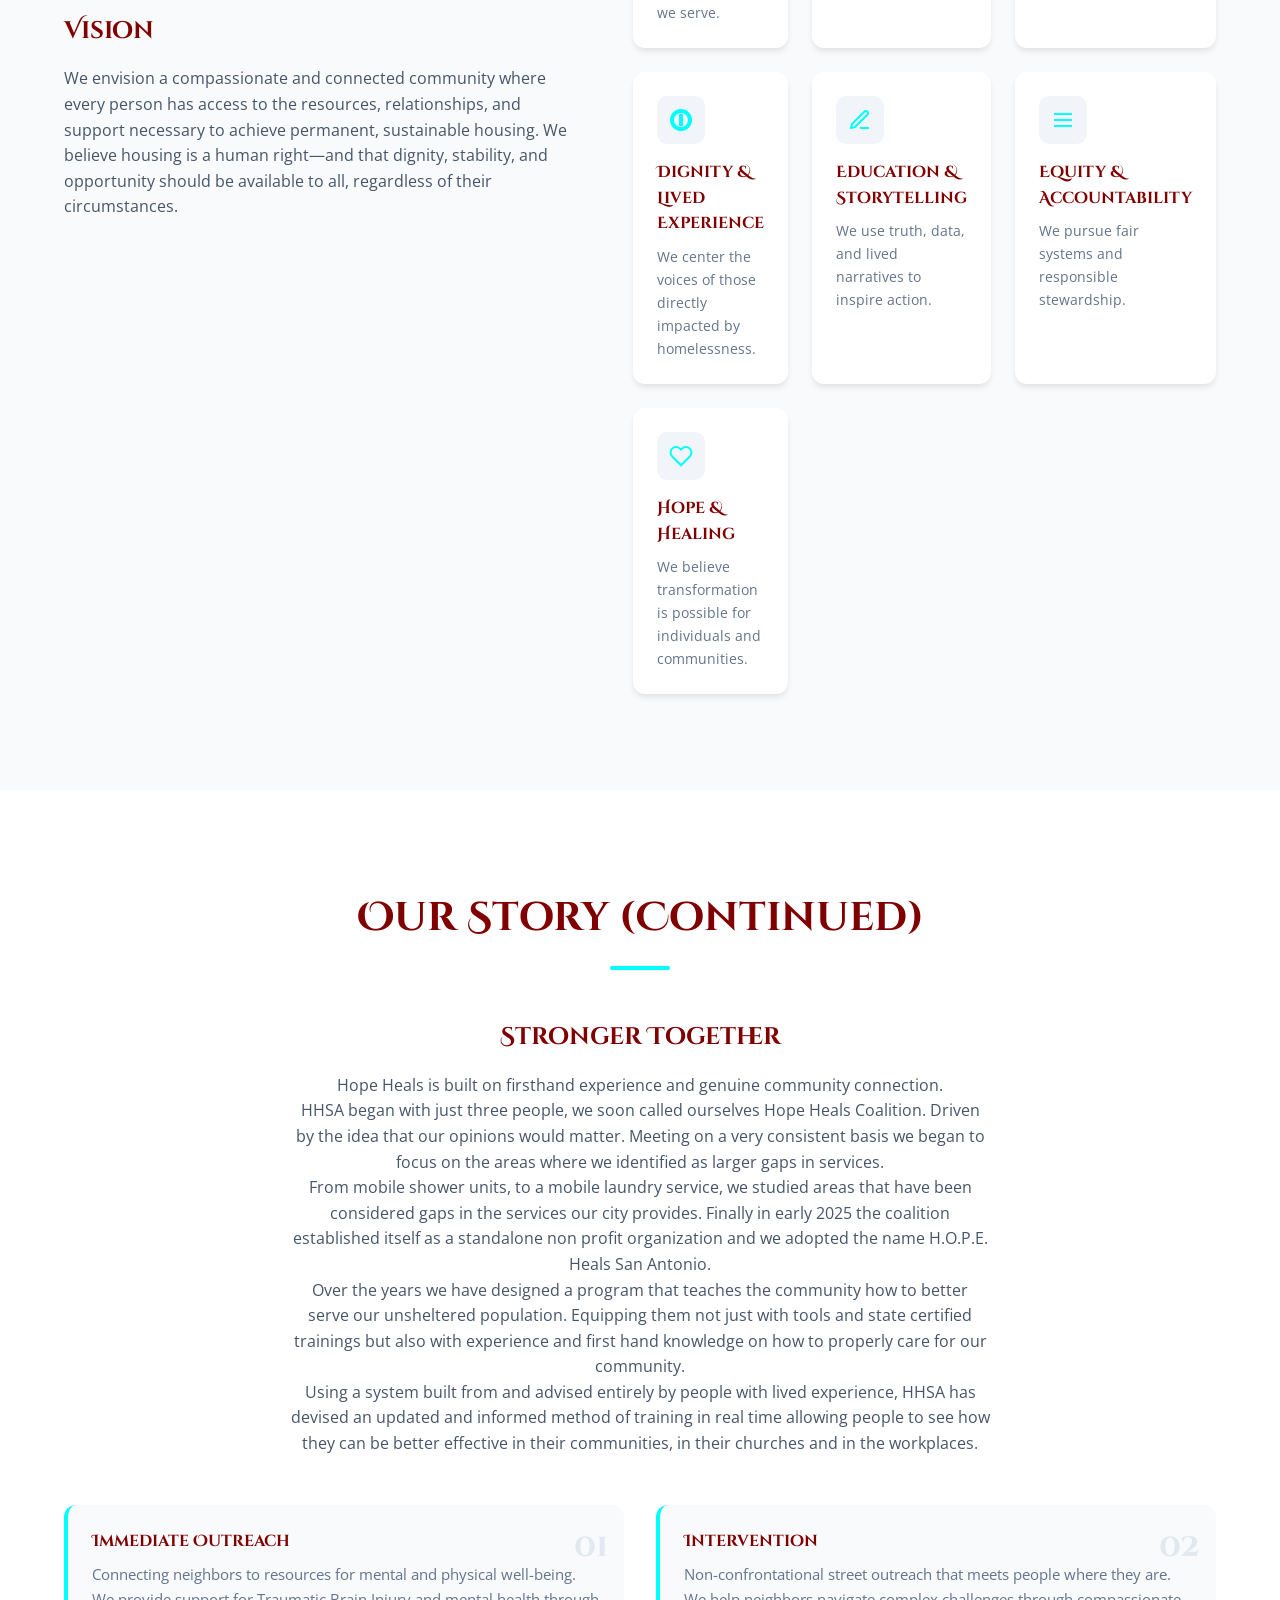
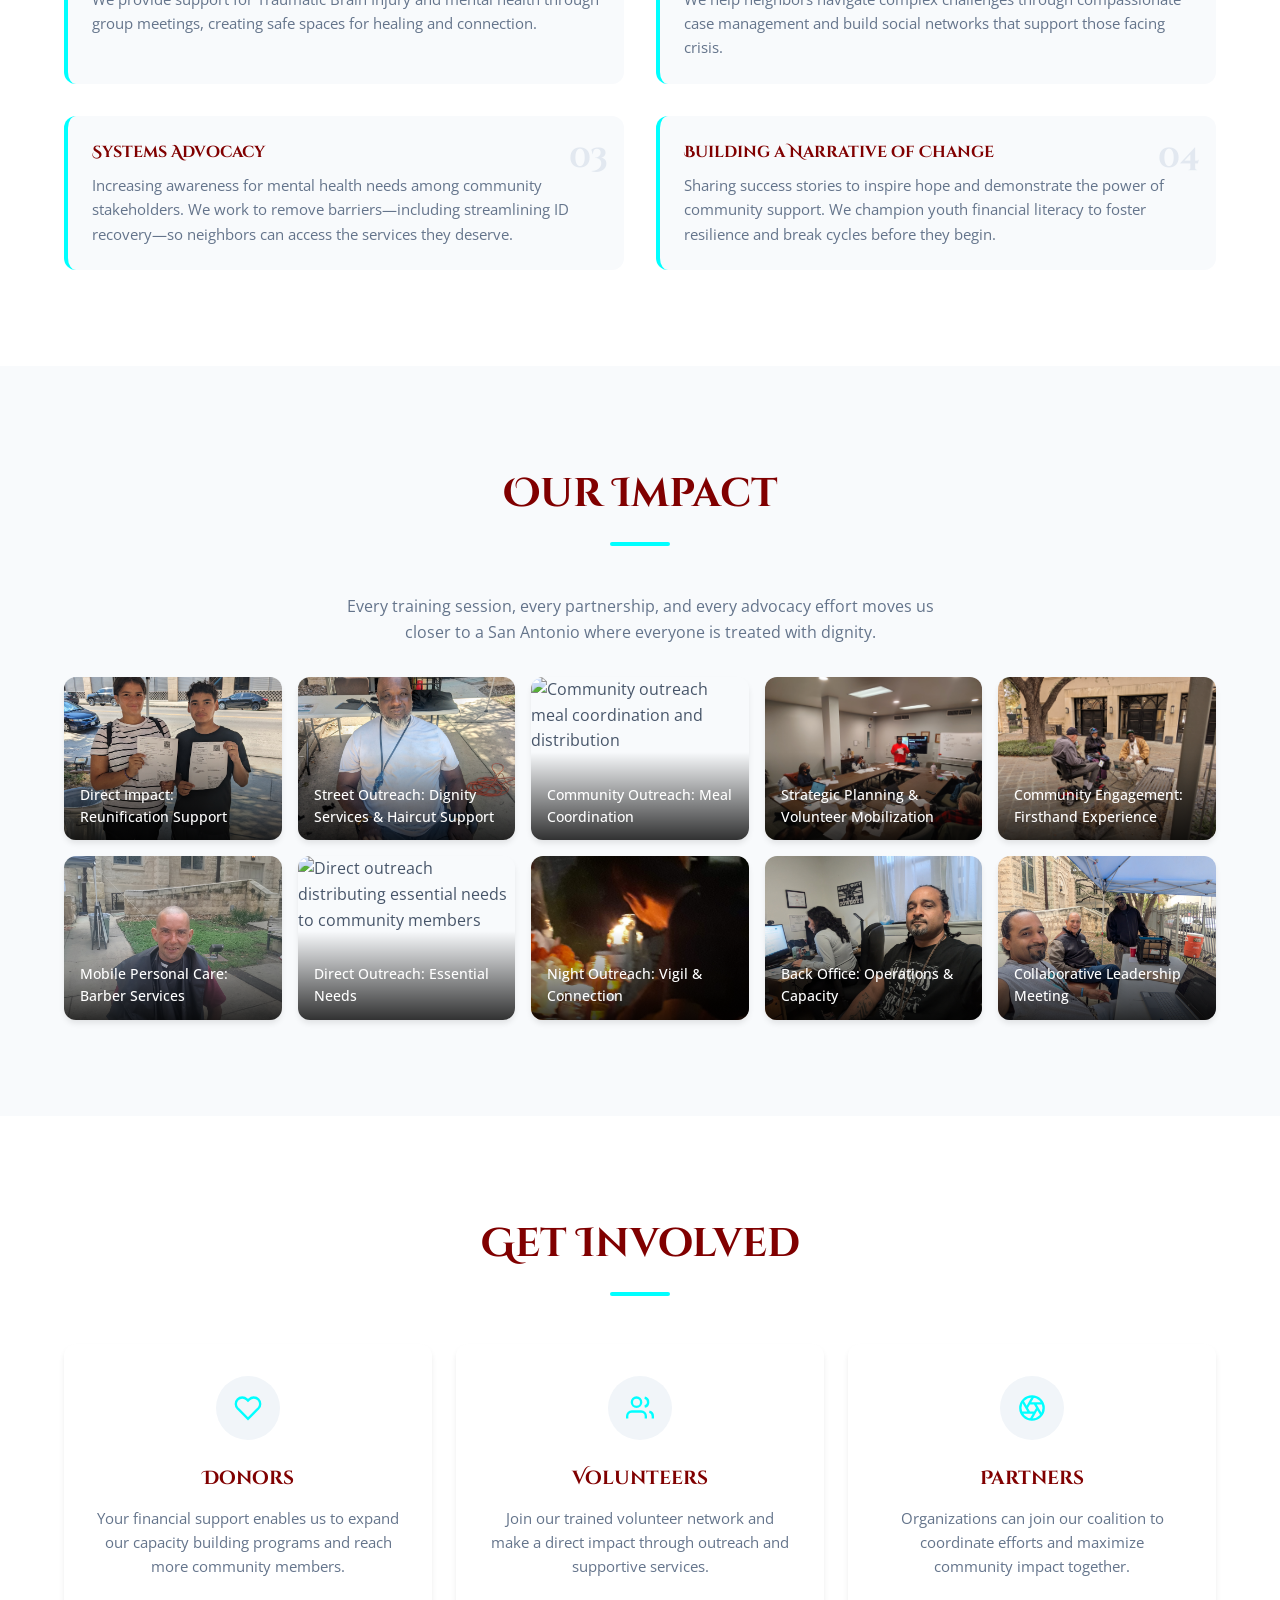
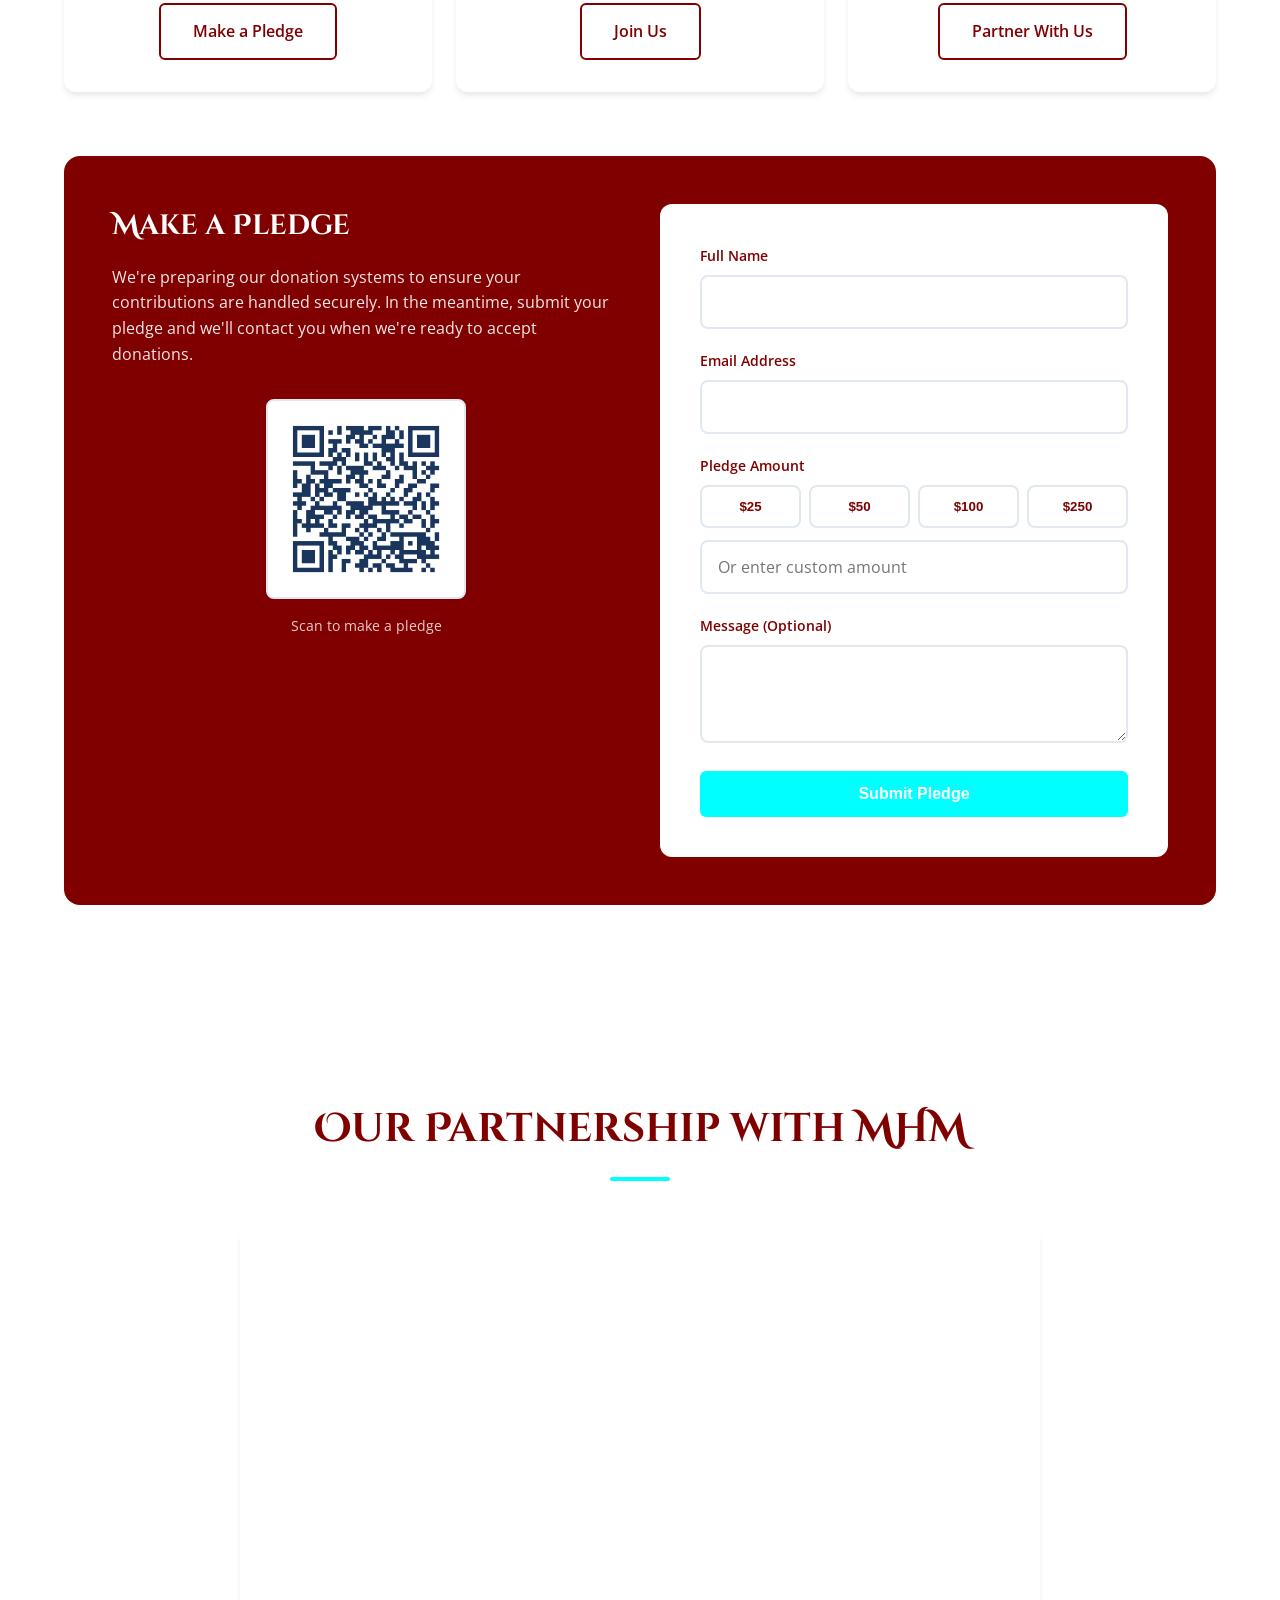
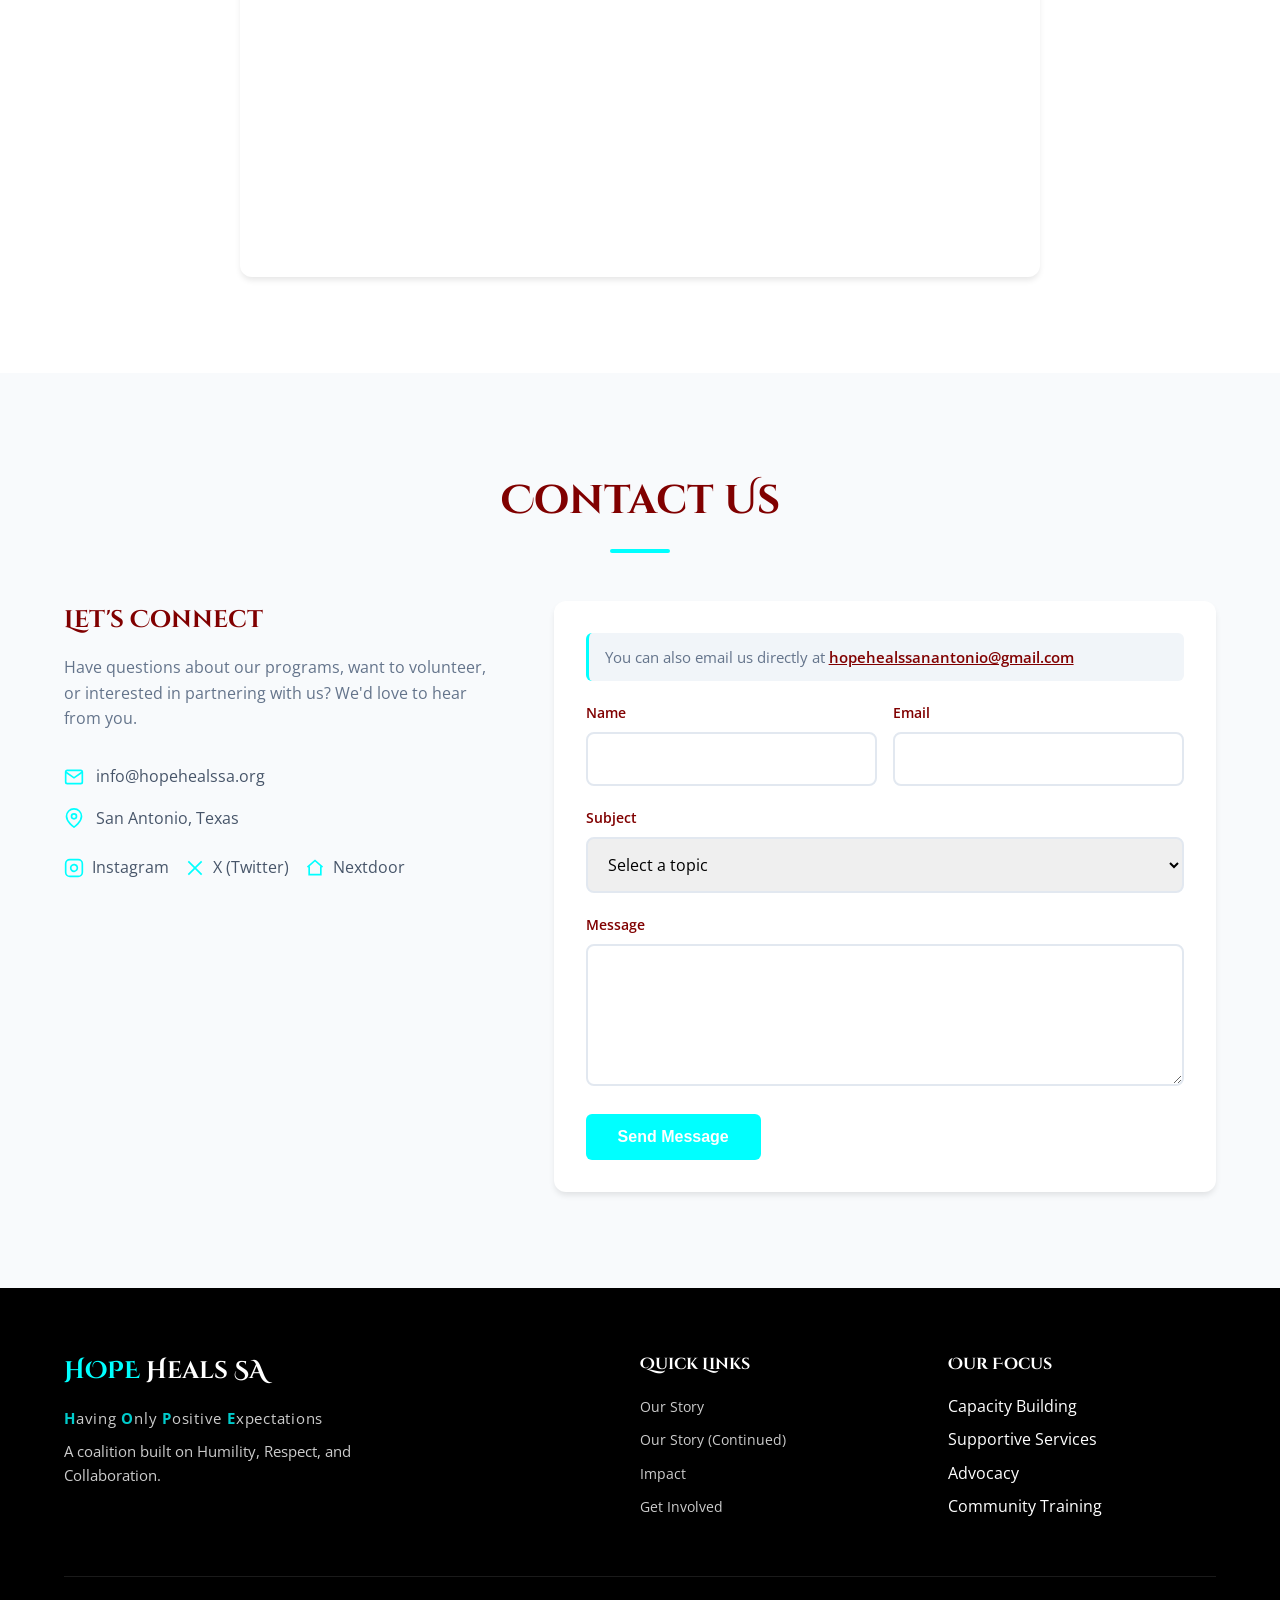
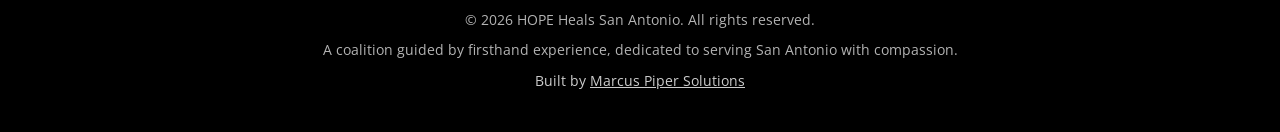
==== commit eaa9ae43: "Merge Replit contact-form changes with MHM video/social links" ====
--- a/index.html
+++ b/index.html
@@ -402,6 +402,7 @@
                         </div>
                     </div>
                     <form class="contact-form" id="contact-form">
+                        <p class="contact-direct-note">You can also email us directly at <a href="mailto:hopehealssanantonio@gmail.com">hopehealssanantonio@gmail.com</a></p>
                         <div class="form-row">
                             <div class="form-group">
                                 <label for="contact-name">Name</label>
@@ -427,6 +428,7 @@
                             <textarea id="contact-message" name="message" rows="5" required></textarea>
                         </div>
                         <button type="submit" class="btn btn-primary">Send Message</button>
+                        <p class="contact-form-status" id="contact-form-status" role="status" aria-live="polite" hidden></p>
                     </form>
                 </div>
             </div>
--- a/style.css
+++ b/style.css
@@ -868,6 +868,36 @@
     box-shadow: var(--shadow-md);
 }
 
+.contact-direct-note {
+    margin: 0 0 1.25rem;
+    padding: 0.75rem 1rem;
+    background: var(--color-bg-light, #f1f5f9);
+    border-left: 3px solid var(--color-accent, #1a365d);
+    border-radius: 6px;
+    font-size: 0.95rem;
+    color: var(--color-slate, #64748b);
+}
+
+.contact-direct-note a {
+    color: var(--color-navy, #1a365d);
+    font-weight: 600;
+    text-decoration: underline;
+}
+
+.contact-form-status {
+    margin: 1rem 0 0;
+    padding: 0.75rem 1rem;
+    border-radius: 6px;
+    font-size: 0.95rem;
+    background: #eef2f7;
+    color: #1a365d;
+}
+
+.contact-form-status.is-error {
+    background: #fdecec;
+    color: #9b1c1c;
+}
+
 .footer {
     background: var(--color-navy-dark);
     color: var(--color-white);
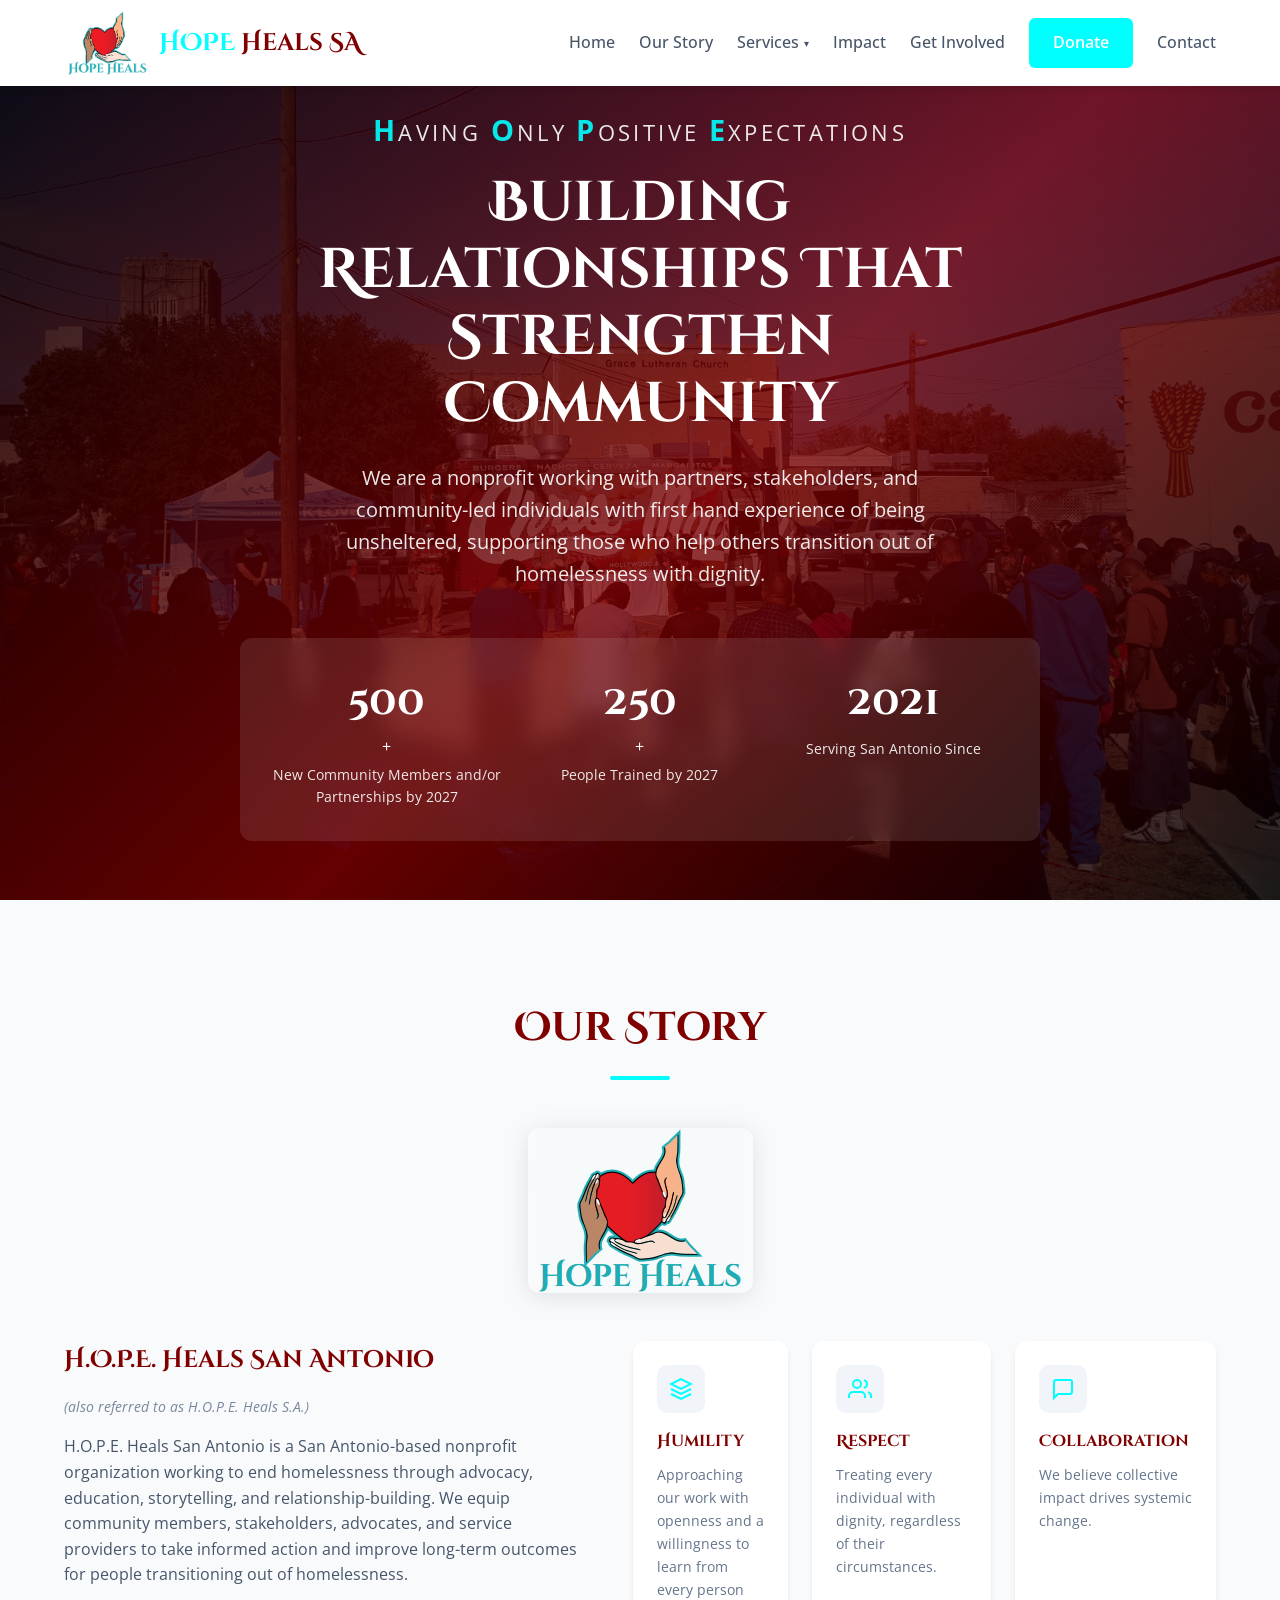
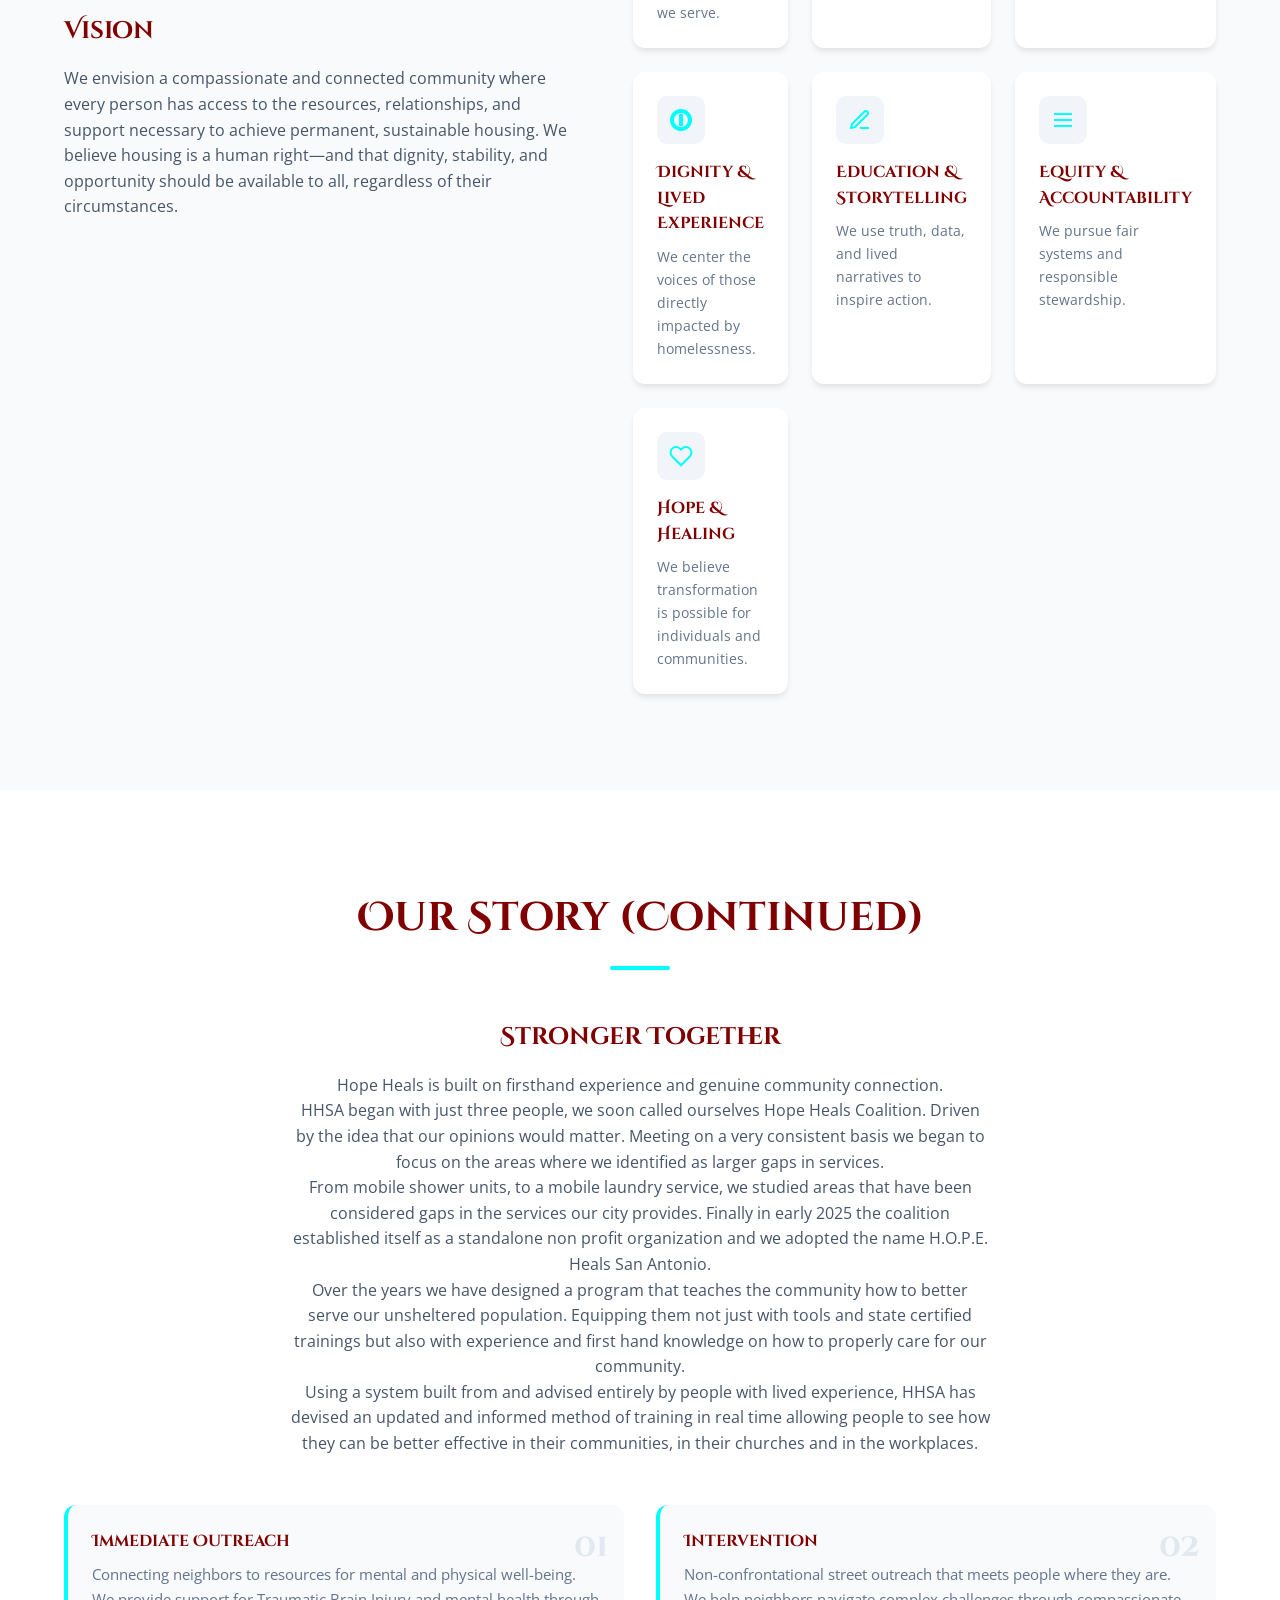
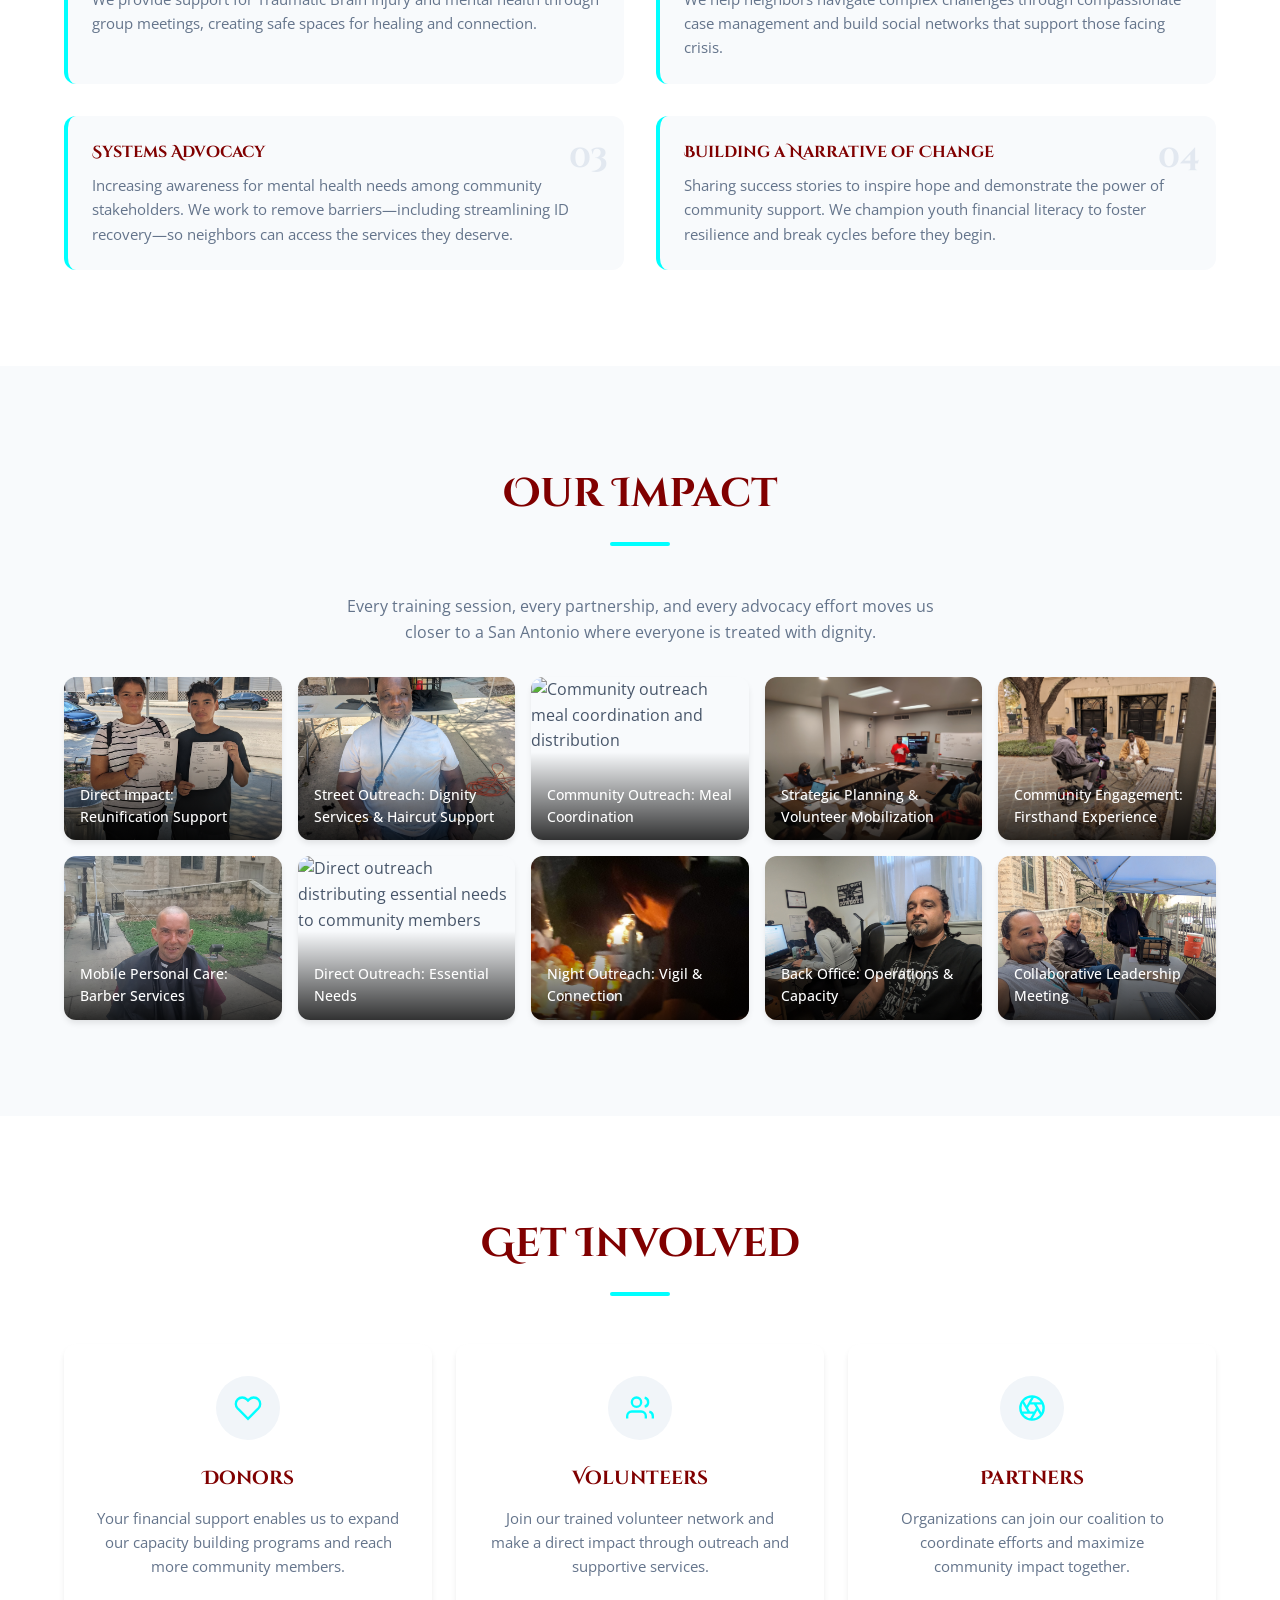
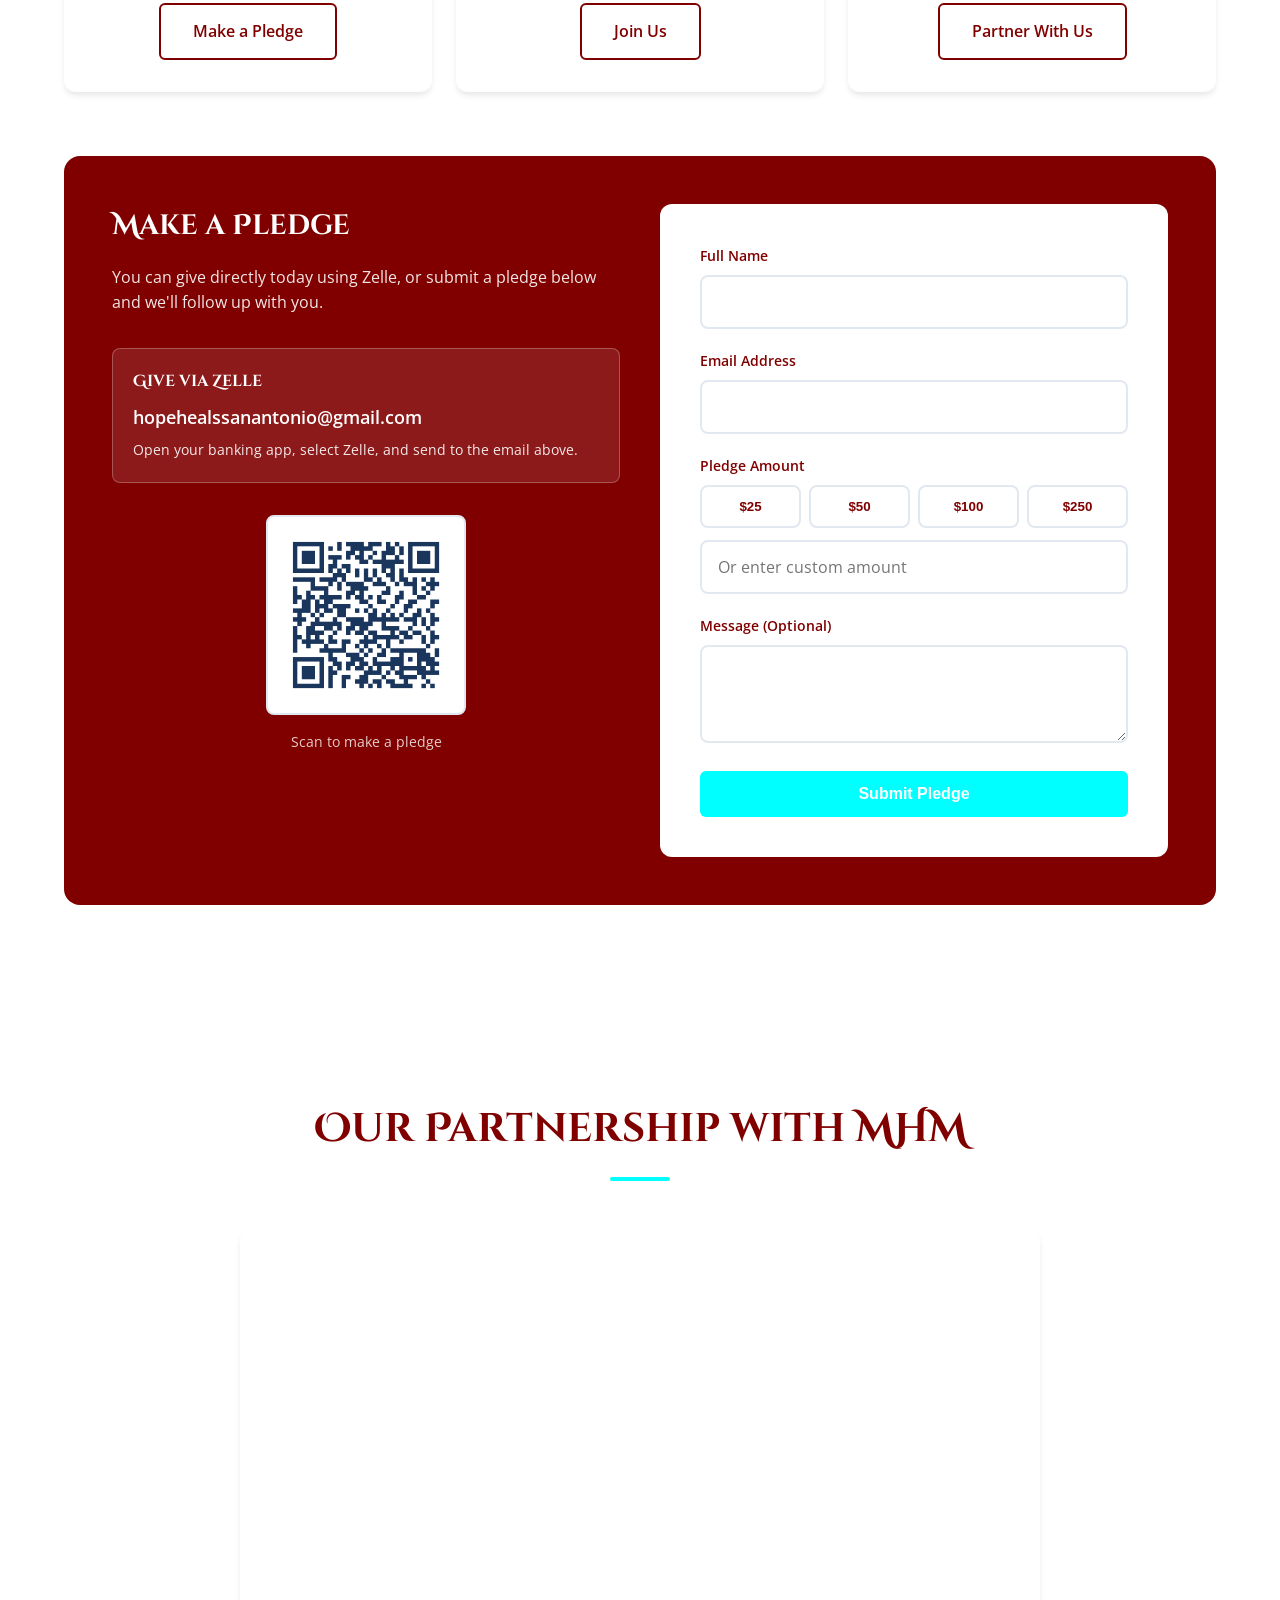
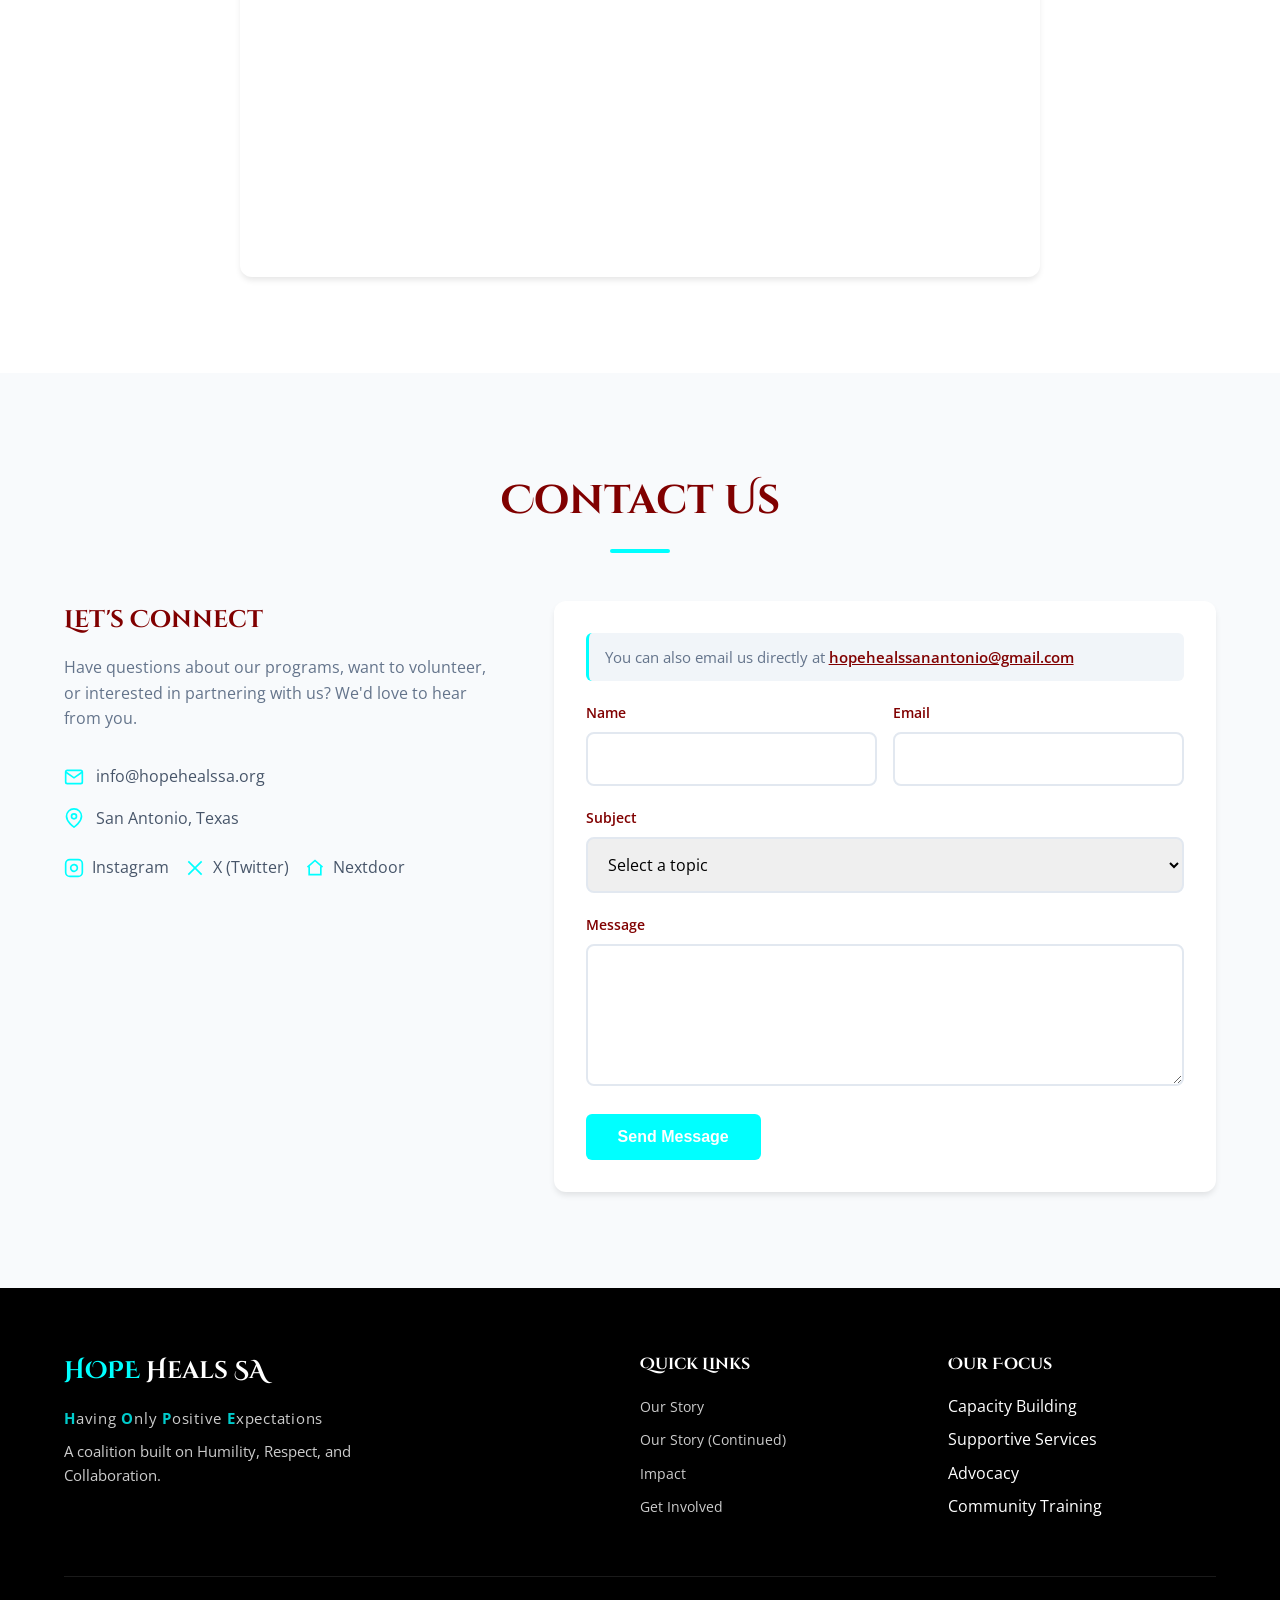
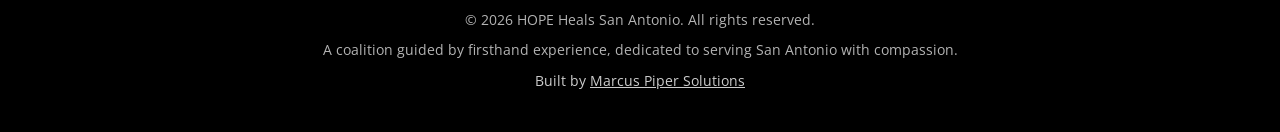
==== commit 8c2a4b69: "Add Zelle giving option to Get Involved section" ====
--- a/index.html
+++ b/index.html
@@ -303,7 +303,14 @@
                     <div class="pledge-content">
                         <div class="pledge-info">
                             <h3>Make a Pledge</h3>
-                            <p>We're preparing our donation systems to ensure your contributions are handled securely. In the meantime, submit your pledge and we'll contact you when we're ready to accept donations.</p>
+                            <p>You can give directly today using Zelle, or submit a pledge below and we'll follow up with you.</p>
+                            <div class="giving-methods">
+                                <div class="giving-method">
+                                    <span class="giving-method-label">Give via Zelle</span>
+                                    <span class="giving-method-value">hopehealssanantonio@gmail.com</span>
+                                    <p class="giving-method-note">Open your banking app, select Zelle, and send to the email above.</p>
+                                </div>
+                            </div>
                             <div class="qr-placeholder">
                                 <img src="assets/images/qr-get-involved.png" alt="QR Code - Scan to make a pledge" class="qr-code">
                                 <p>Scan to make a pledge</p>
--- a/style.css
+++ b/style.css
@@ -676,6 +676,38 @@
     margin-bottom: 2rem;
 }
 
+.giving-methods {
+    margin-bottom: 2rem;
+}
+
+.giving-method {
+    background: rgba(255, 255, 255, 0.1);
+    border: 1px solid rgba(255, 255, 255, 0.25);
+    border-radius: 8px;
+    padding: 1.25rem;
+}
+
+.giving-method-label {
+    display: block;
+    font-family: var(--font-heading);
+    font-weight: 600;
+    margin-bottom: 0.5rem;
+}
+
+.giving-method-value {
+    display: block;
+    font-size: 1.125rem;
+    font-weight: 600;
+    word-break: break-word;
+    margin-bottom: 0.5rem;
+}
+
+.giving-method-note {
+    font-size: 0.875rem;
+    opacity: 0.8;
+    margin-bottom: 0 !important;
+}
+
 .qr-placeholder {
     text-align: center;
 }
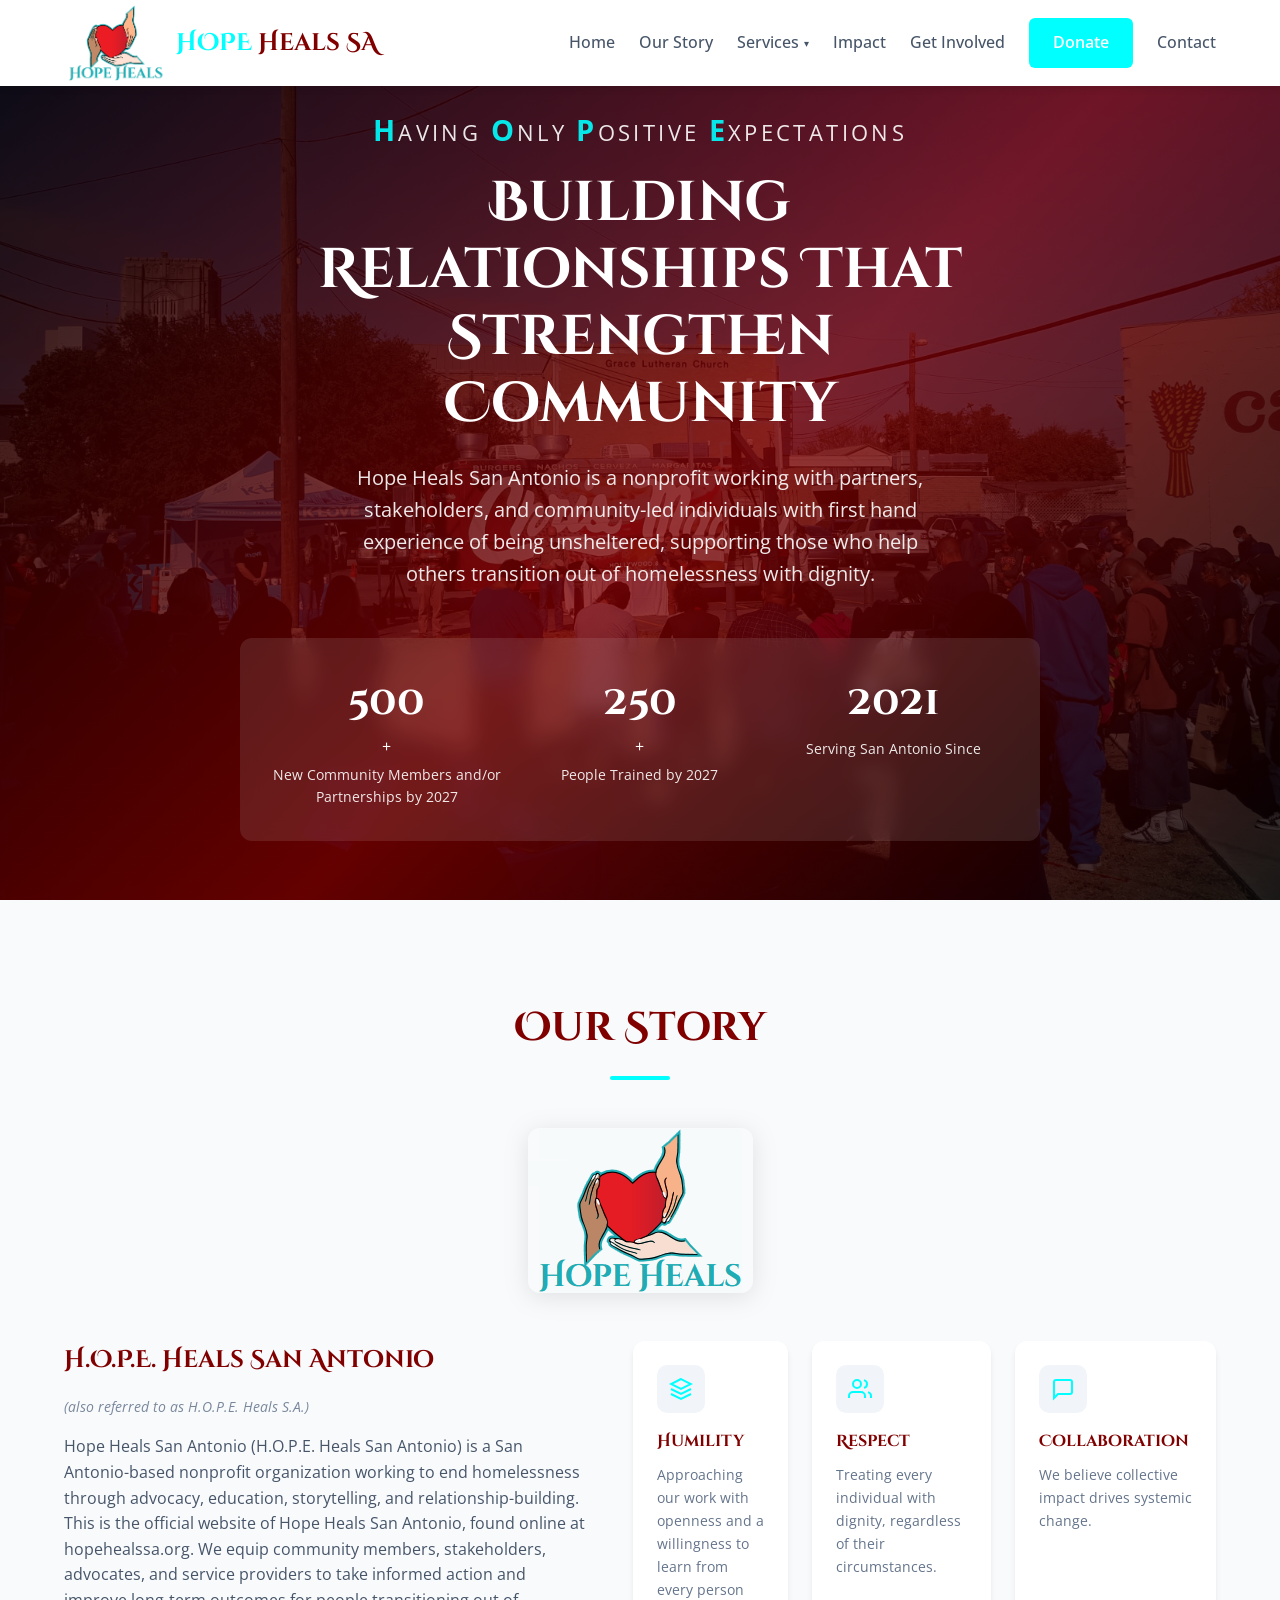
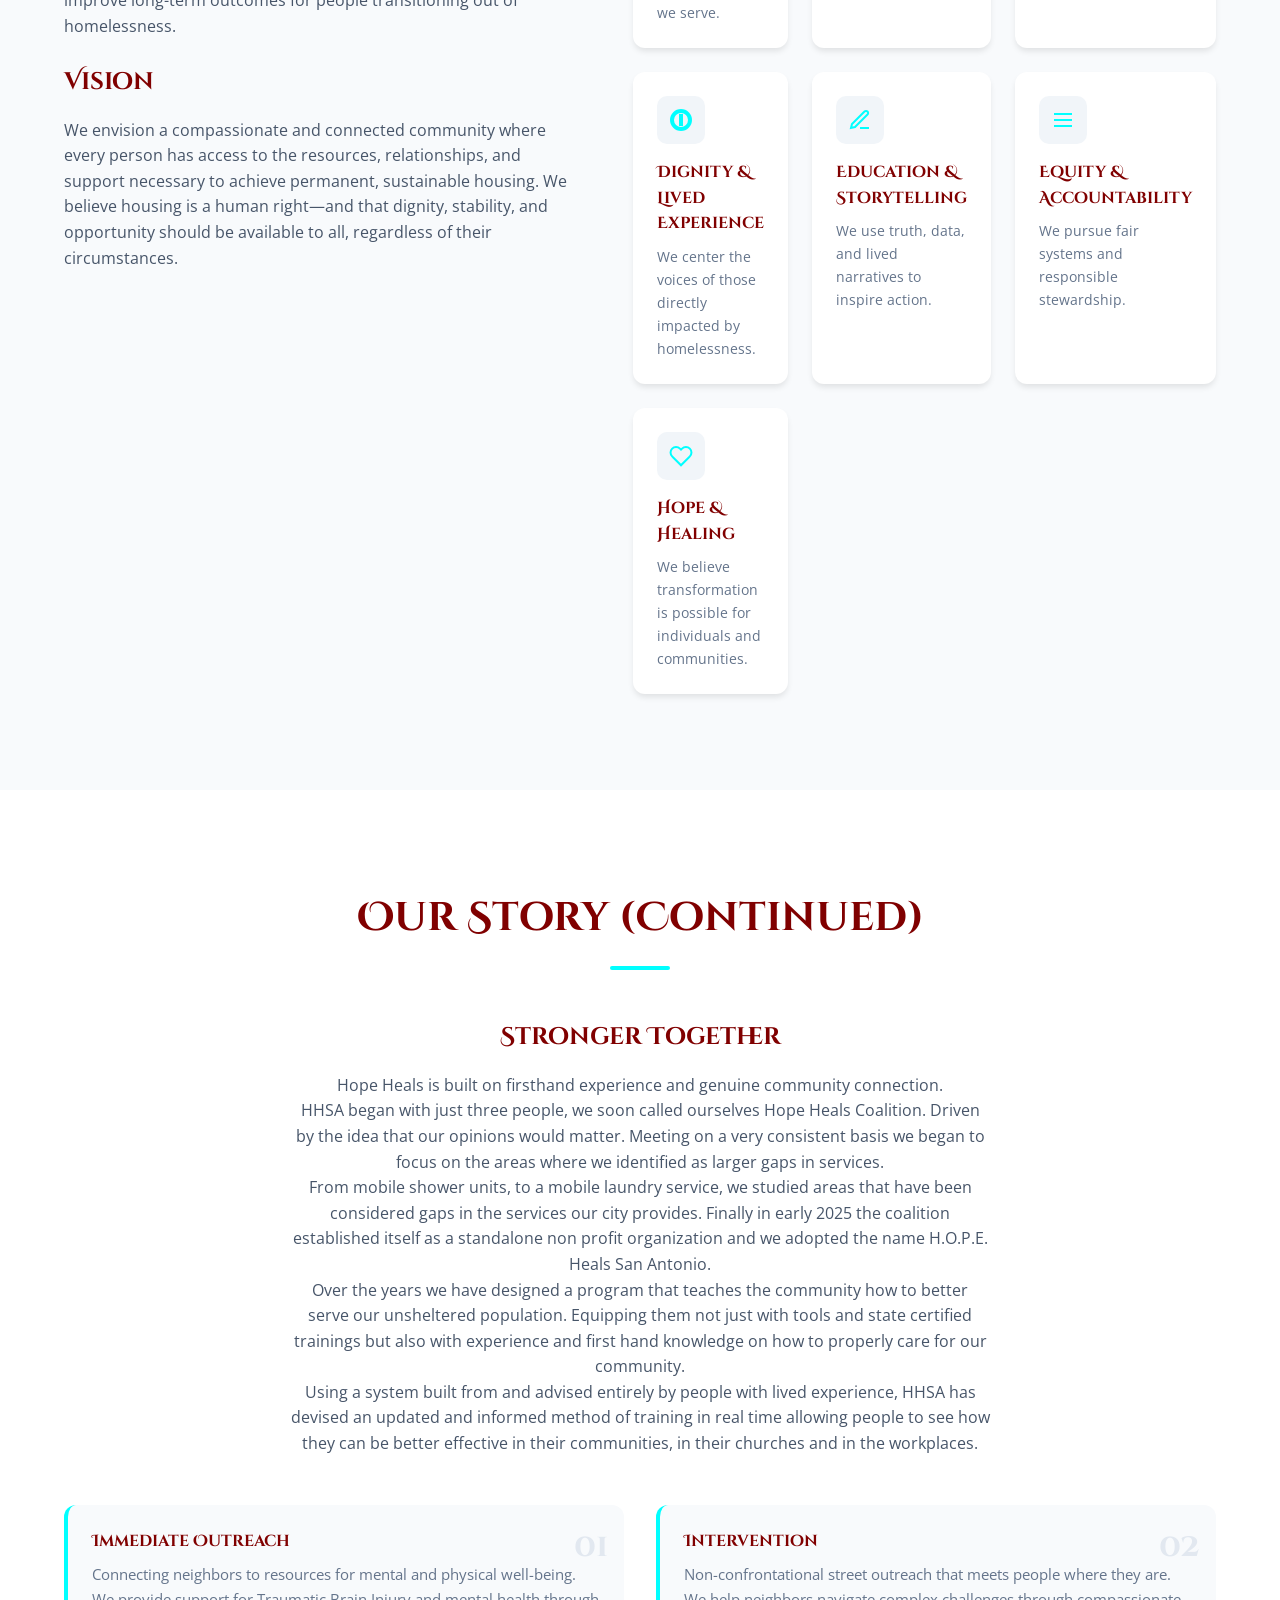
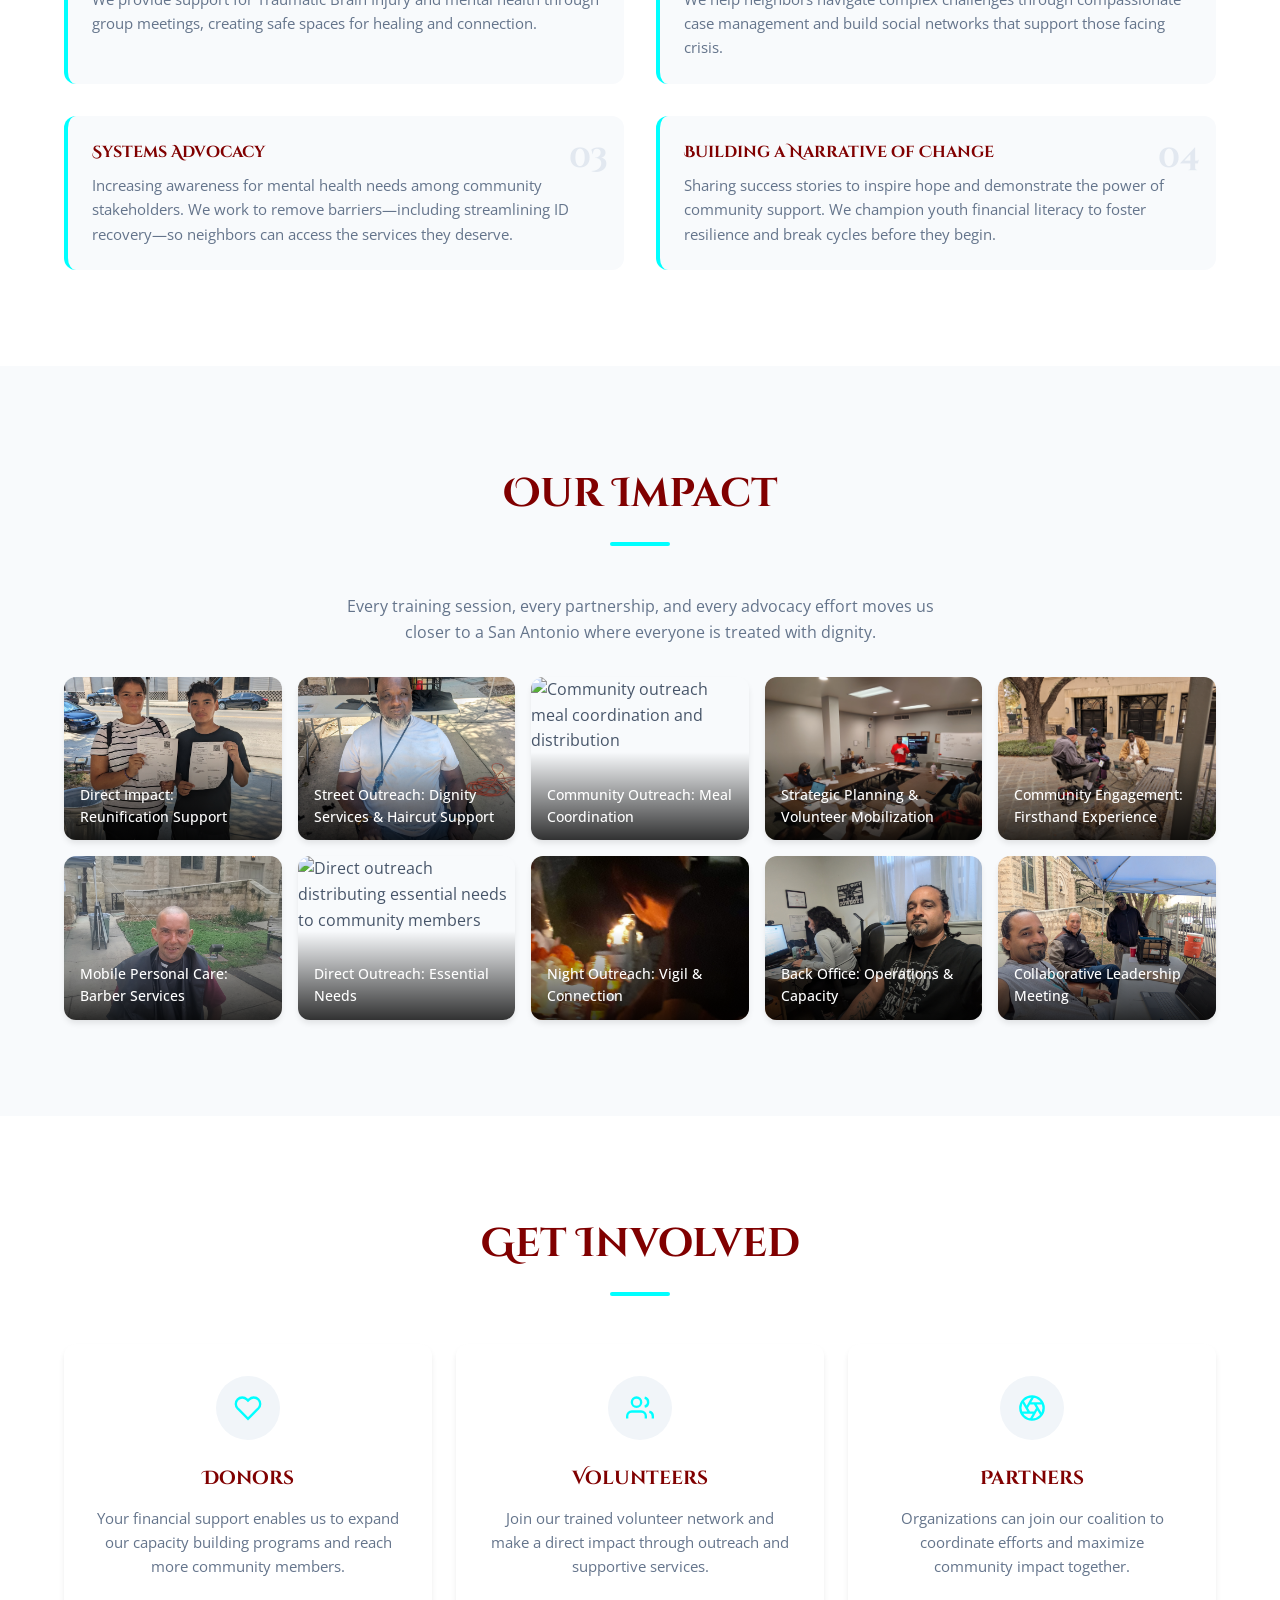
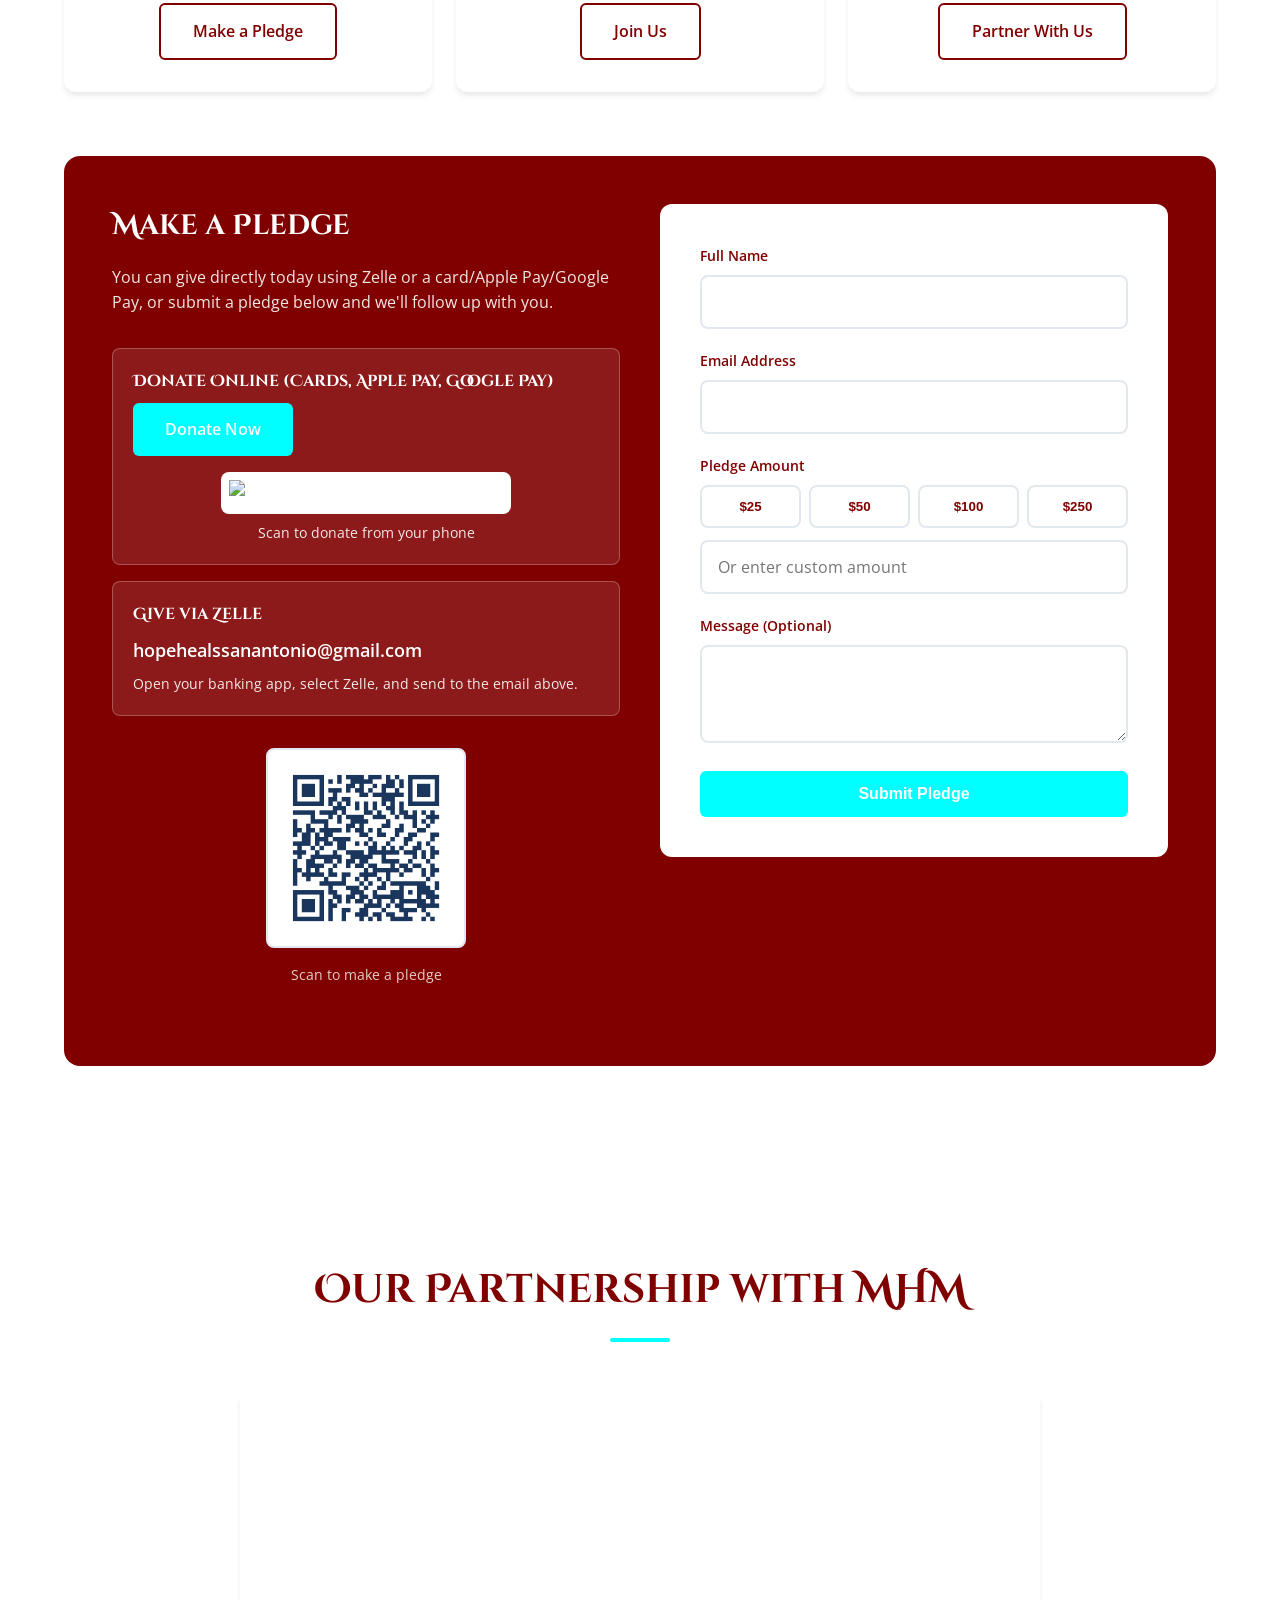
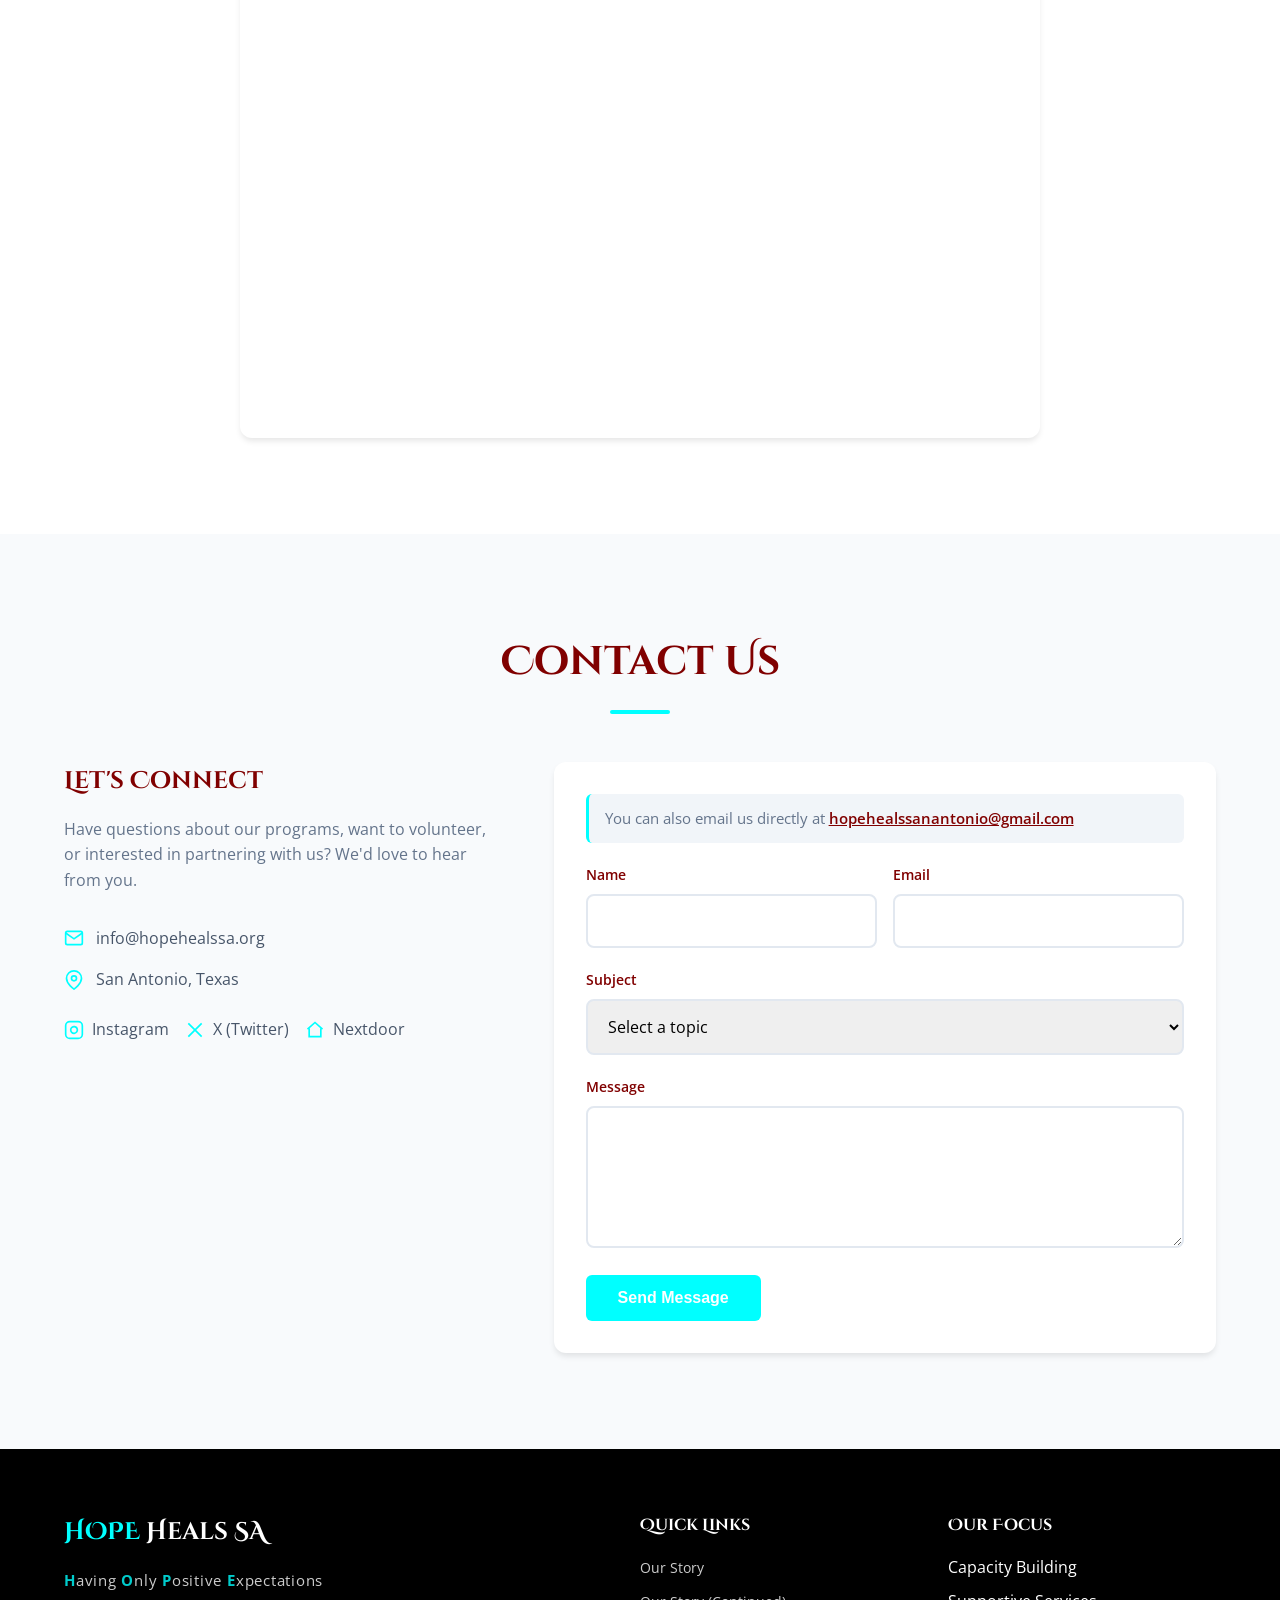
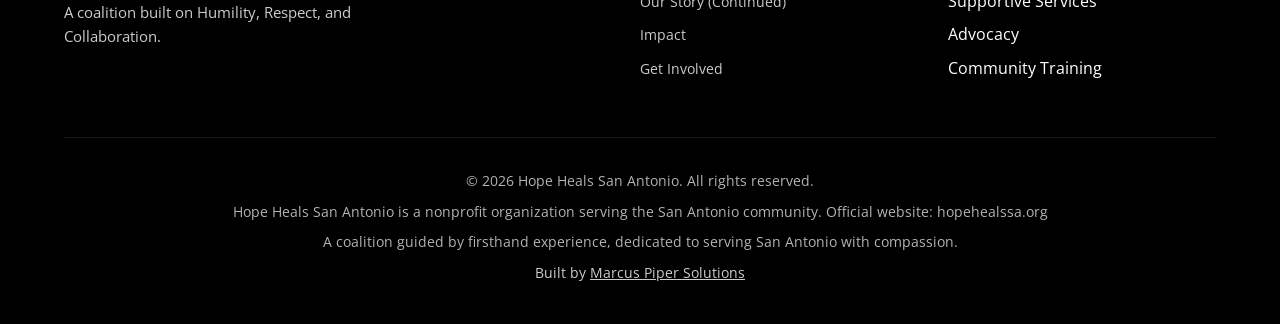
==== commit af998513: "Add Zeffy donation option (button + QR code)" ====
--- a/index.html
+++ b/index.html
@@ -3,14 +3,40 @@
 <head>
     <meta charset="UTF-8">
     <meta name="viewport" content="width=device-width, initial-scale=1.0">
-    <meta name="description" content="HOPE Heals San Antonio - A coalition led by individuals with firsthand experience of homelessness, dedicated to capacity building, supportive services, and advocacy in San Antonio.">
+    <meta name="description" content="Hope Heals San Antonio is a nonprofit organization serving the San Antonio community — a coalition led by individuals with firsthand experience of homelessness, dedicated to capacity building, supportive services, and advocacy.">
     <meta name="keywords" content="San Antonio Nonprofit Coalition, capacity building, supportive services, advocacy, community training, unsheltered populations, firsthand experience">
-    <meta name="author" content="HOPE Heals San Antonio">
-    <meta property="og:title" content="HOPE Heals San Antonio | Having Only Positive Expectations">
-    <meta property="og:description" content="A coalition led by individuals with firsthand experience of homelessness. Our work is guided by real-life expertise—capacity building, supportive services, and advocacy.">
+    <meta name="author" content="Hope Heals San Antonio">
+    <meta property="og:title" content="Hope Heals San Antonio | Having Only Positive Expectations">
+    <meta property="og:description" content="Hope Heals San Antonio is a nonprofit organization serving the San Antonio community. A coalition led by individuals with firsthand experience of homelessness—capacity building, supportive services, and advocacy.">
     <meta property="og:type" content="website">
+    <meta property="og:url" content="https://hopehealssa.org/">
+    <meta property="og:site_name" content="Hope Heals San Antonio">
+    <meta property="og:image" content="https://hopehealssa.org/assets/images/hope-heals-sa-logo.png">
     <meta name="twitter:card" content="summary_large_image">
-    <title>HOPE Heals San Antonio | Capacity Building & Advocacy Coalition</title>
+    <link rel="canonical" href="https://hopehealssa.org/">
+    <title>Hope Heals San Antonio | Capacity Building & Advocacy Coalition</title>
+    <script type="application/ld+json">
+    {
+        "@context": "https://schema.org",
+        "@type": "NonprofitOrganization",
+        "name": "Hope Heals San Antonio",
+        "alternateName": ["HOPE Heals SA", "H.O.P.E. Heals San Antonio", "HHSA"],
+        "url": "https://hopehealssa.org",
+        "logo": "https://hopehealssa.org/assets/images/hope-heals-sa-logo.png",
+        "email": "info@hopehealssa.org",
+        "areaServed": {
+            "@type": "City",
+            "name": "San Antonio",
+            "address": {
+                "@type": "PostalAddress",
+                "addressLocality": "San Antonio",
+                "addressRegion": "TX",
+                "addressCountry": "US"
+            }
+        },
+        "description": "Hope Heals San Antonio is a nonprofit organization serving the San Antonio community through capacity building, supportive services, and advocacy for people experiencing homelessness."
+    }
+    </script>
     <link rel="icon" type="image/png" href="assets/images/hope-heals-sa-icon.png">
     <link rel="apple-touch-icon" href="assets/images/hope-heals-sa-icon.png">
     <link rel="stylesheet" href="style.css">
@@ -57,7 +83,7 @@
             <div class="hero-content container">
                 <p class="hero-acronym"><strong>H</strong>aving <strong>O</strong>nly <strong>P</strong>ositive <strong>E</strong>xpectations</p>
                 <h1 class="hero-title">Building Relationships That Strengthen Community</h1>
-                <p class="hero-subtitle">We are a nonprofit working with partners, stakeholders, and community-led individuals with first hand experience of being unsheltered, supporting those who help others transition out of homelessness with dignity.</p>
+                <p class="hero-subtitle">Hope Heals San Antonio is a nonprofit working with partners, stakeholders, and community-led individuals with first hand experience of being unsheltered, supporting those who help others transition out of homelessness with dignity.</p>
             </div>
             <div class="impact-counter">
                 <div class="counter-item">
@@ -88,7 +114,7 @@
                     <div class="story-text">
                         <h3 class="story-org-name">H.O.P.E. Heals San Antonio</h3>
                         <p class="story-org-sub">(also referred to as H.O.P.E. Heals S.A.)</p>
-                        <p>H.O.P.E. Heals San Antonio is a San Antonio-based nonprofit organization working to end homelessness through advocacy, education, storytelling, and relationship-building. We equip community members, stakeholders, advocates, and service providers to take informed action and improve long-term outcomes for people transitioning out of homelessness.</p>
+                        <p>Hope Heals San Antonio (H.O.P.E. Heals San Antonio) is a San Antonio-based nonprofit organization working to end homelessness through advocacy, education, storytelling, and relationship-building. This is the official website of Hope Heals San Antonio, found online at hopehealssa.org. We equip community members, stakeholders, advocates, and service providers to take informed action and improve long-term outcomes for people transitioning out of homelessness.</p>
                         <h3>Vision</h3>
                         <p>We envision a compassionate and connected community where every person has access to the resources, relationships, and support necessary to achieve permanent, sustainable housing. We believe housing is a human right—and that dignity, stability, and opportunity should be available to all, regardless of their circumstances.</p>
                     </div>
@@ -303,8 +329,16 @@
                     <div class="pledge-content">
                         <div class="pledge-info">
                             <h3>Make a Pledge</h3>
-                            <p>You can give directly today using Zelle, or submit a pledge below and we'll follow up with you.</p>
+                            <p>You can give directly today using Zelle or a card/Apple Pay/Google Pay, or submit a pledge below and we'll follow up with you.</p>
                             <div class="giving-methods">
+                                <div class="giving-method">
+                                    <span class="giving-method-label">Donate Online (Cards, Apple Pay, Google Pay)</span>
+                                    <a href="https://www.zeffy.com/en-US/donation-form/support-a-hope-heals-san-antonio-advocate" target="_blank" rel="noopener noreferrer" class="btn btn-primary giving-method-btn">Donate Now</a>
+                                    <div class="giving-method-qr">
+                                        <img src="https://api.qrserver.com/v1/create-qr-code/?size=180x180&data=https%3A%2F%2Fwww.zeffy.com%2Fen-US%2Fdonation-form%2Fsupport-a-hope-heals-san-antonio-advocate" alt="QR code to donate online via Zeffy" loading="lazy">
+                                        <p class="giving-method-note">Scan to donate from your phone</p>
+                                    </div>
+                                </div>
                                 <div class="giving-method">
                                     <span class="giving-method-label">Give via Zelle</span>
                                     <span class="giving-method-value">hopehealssanantonio@gmail.com</span>
@@ -472,7 +506,8 @@
                 </div>
             </div>
             <div class="footer-bottom">
-                <p>&copy; 2026 HOPE Heals San Antonio. All rights reserved.</p>
+                <p>&copy; 2026 Hope Heals San Antonio. All rights reserved.</p>
+                <p>Hope Heals San Antonio is a nonprofit organization serving the San Antonio community. Official website: hopehealssa.org</p>
                 <p>A coalition guided by firsthand experience, dedicated to serving San Antonio with compassion.</p>
                 <p style="margin-top: 0.5rem; font-size: 0.875rem; opacity: 0.8;">Built by <a href="https://marcus-piper-solutions.replit.app/" target="_blank" rel="noopener noreferrer" style="color: inherit; text-decoration: underline;">Marcus Piper Solutions</a></p>
             </div>
--- a/style.css
+++ b/style.css
@@ -82,7 +82,7 @@
 }
 
 .logo-img {
-    height: 64px;
+    height: 76px;
     width: auto;
 }
 
@@ -685,6 +685,27 @@
     border: 1px solid rgba(255, 255, 255, 0.25);
     border-radius: 8px;
     padding: 1.25rem;
+}
+
+.giving-method + .giving-method {
+    margin-top: 1rem;
+}
+
+.giving-method-btn {
+    margin-bottom: 1rem;
+}
+
+.giving-method-qr {
+    text-align: center;
+}
+
+.giving-method-qr img {
+    width: 140px;
+    height: 140px;
+    background: var(--color-white);
+    border-radius: 8px;
+    padding: 0.5rem;
+    margin-bottom: 0.5rem;
 }
 
 .giving-method-label {
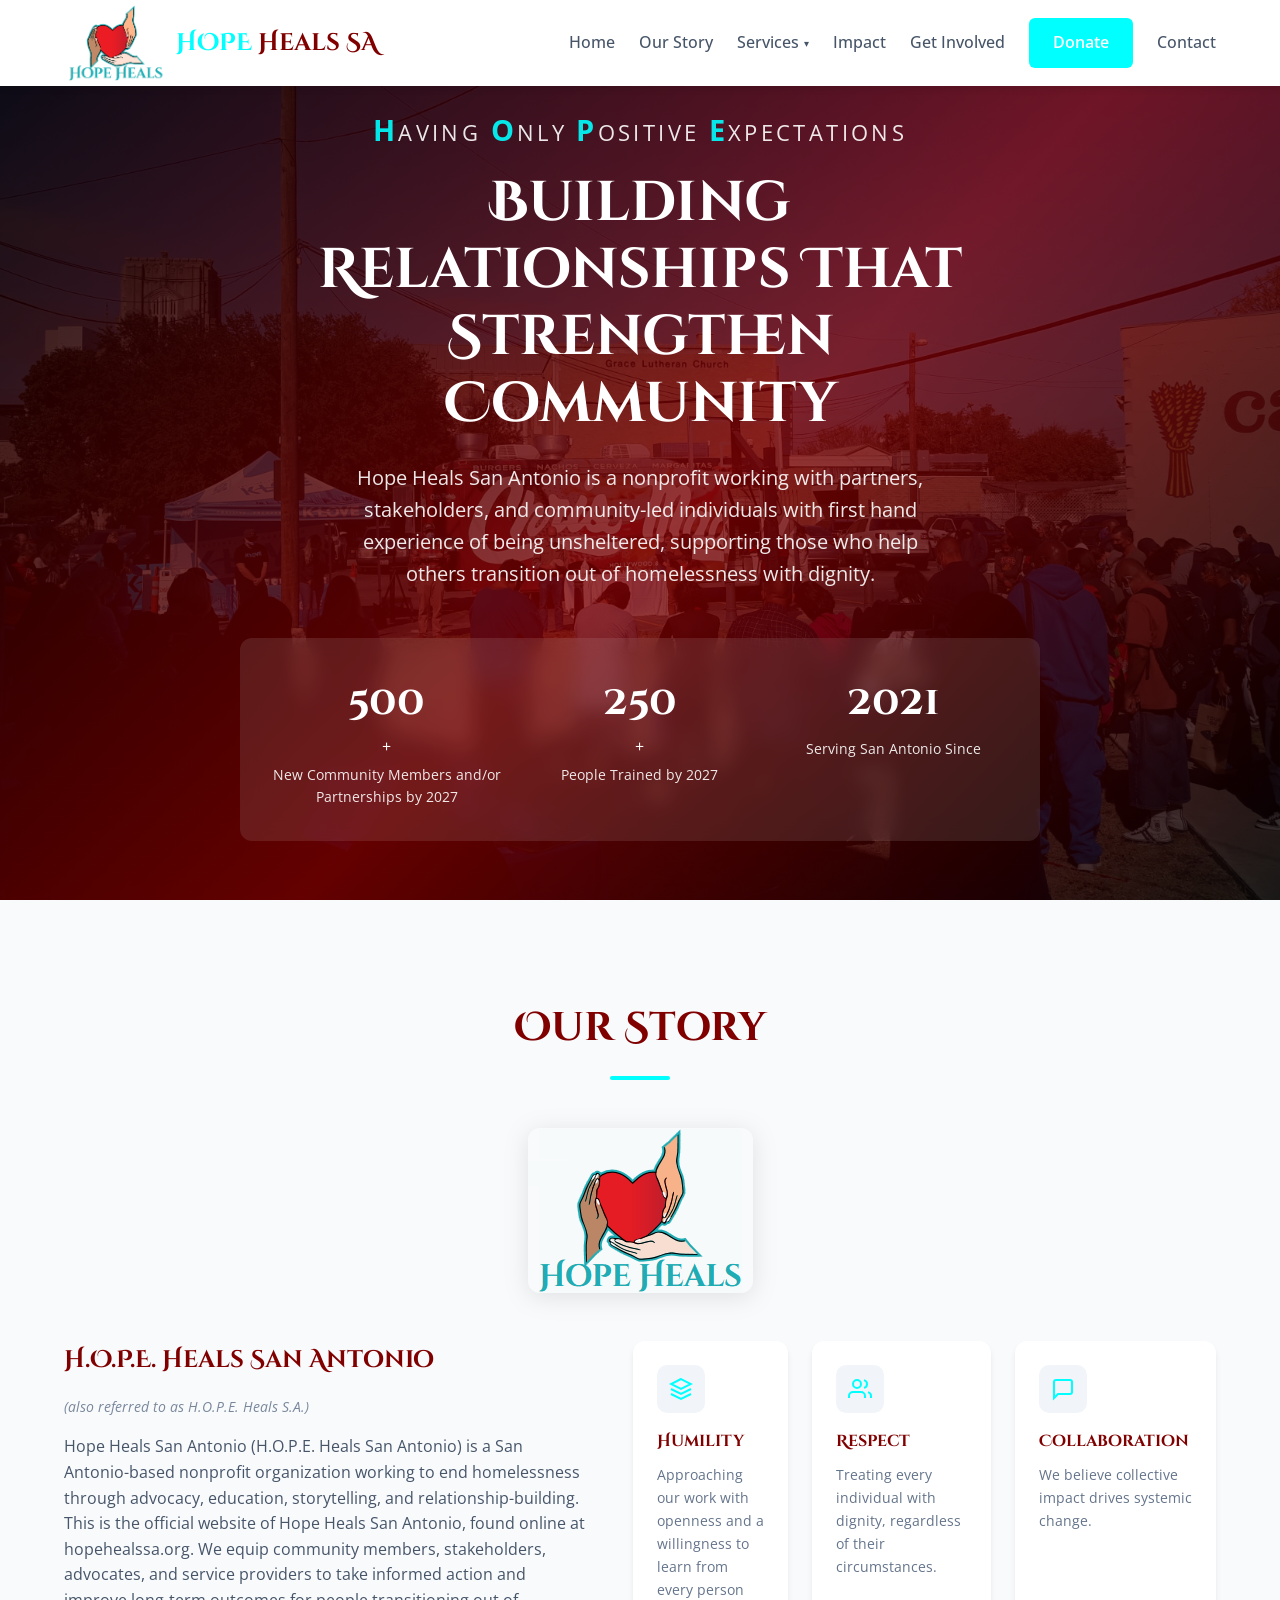
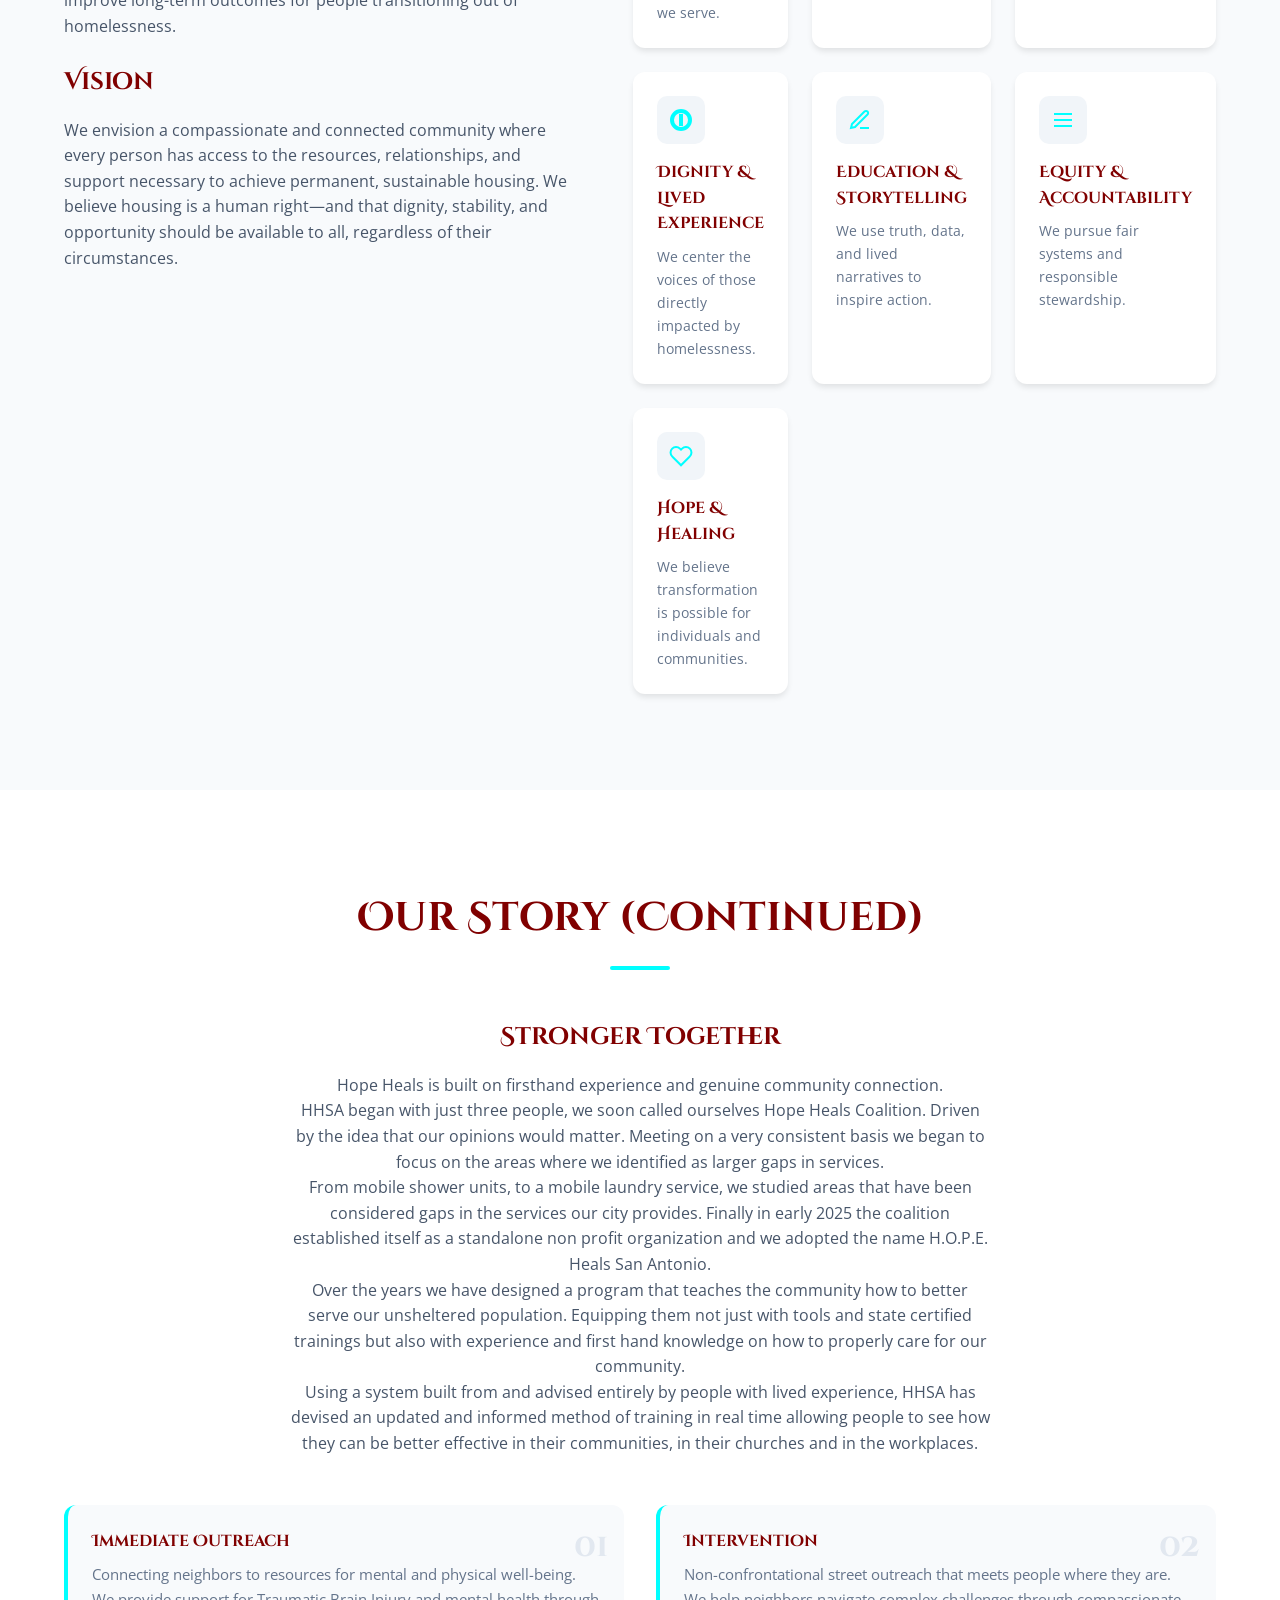
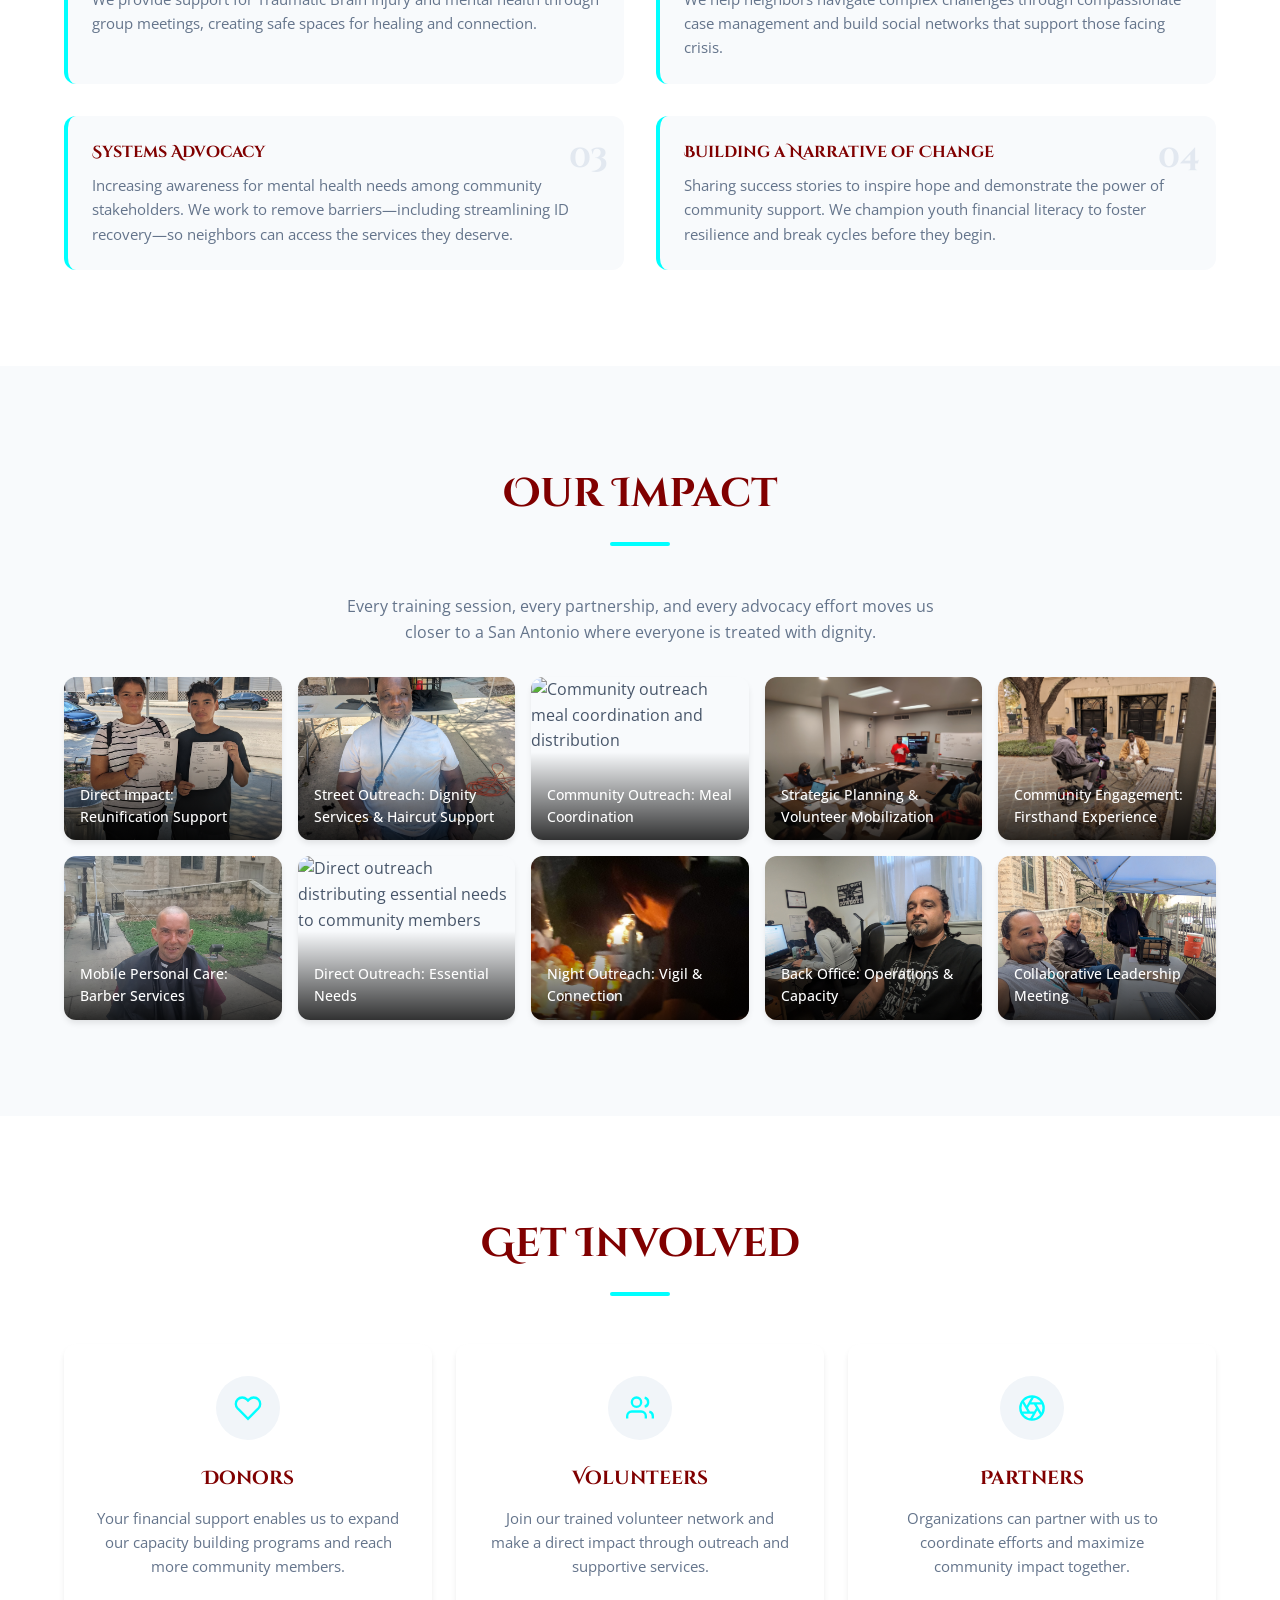
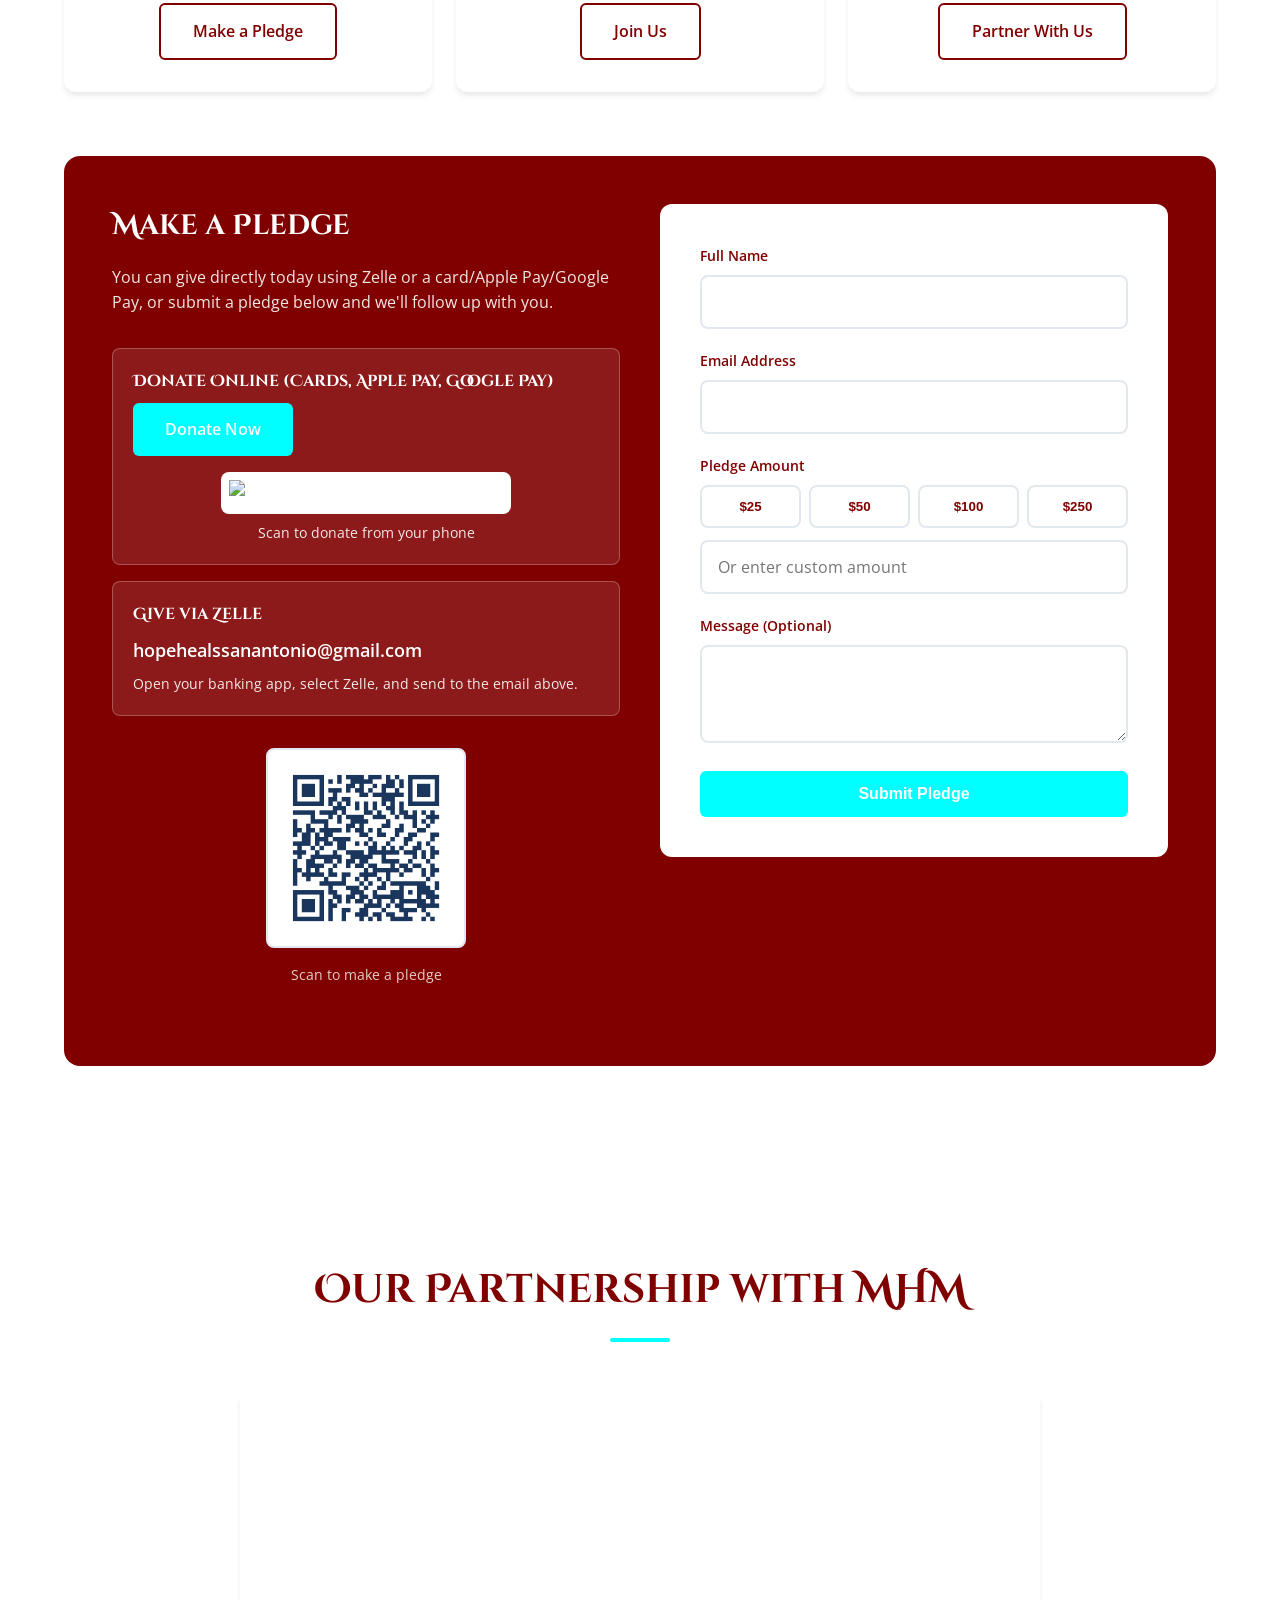
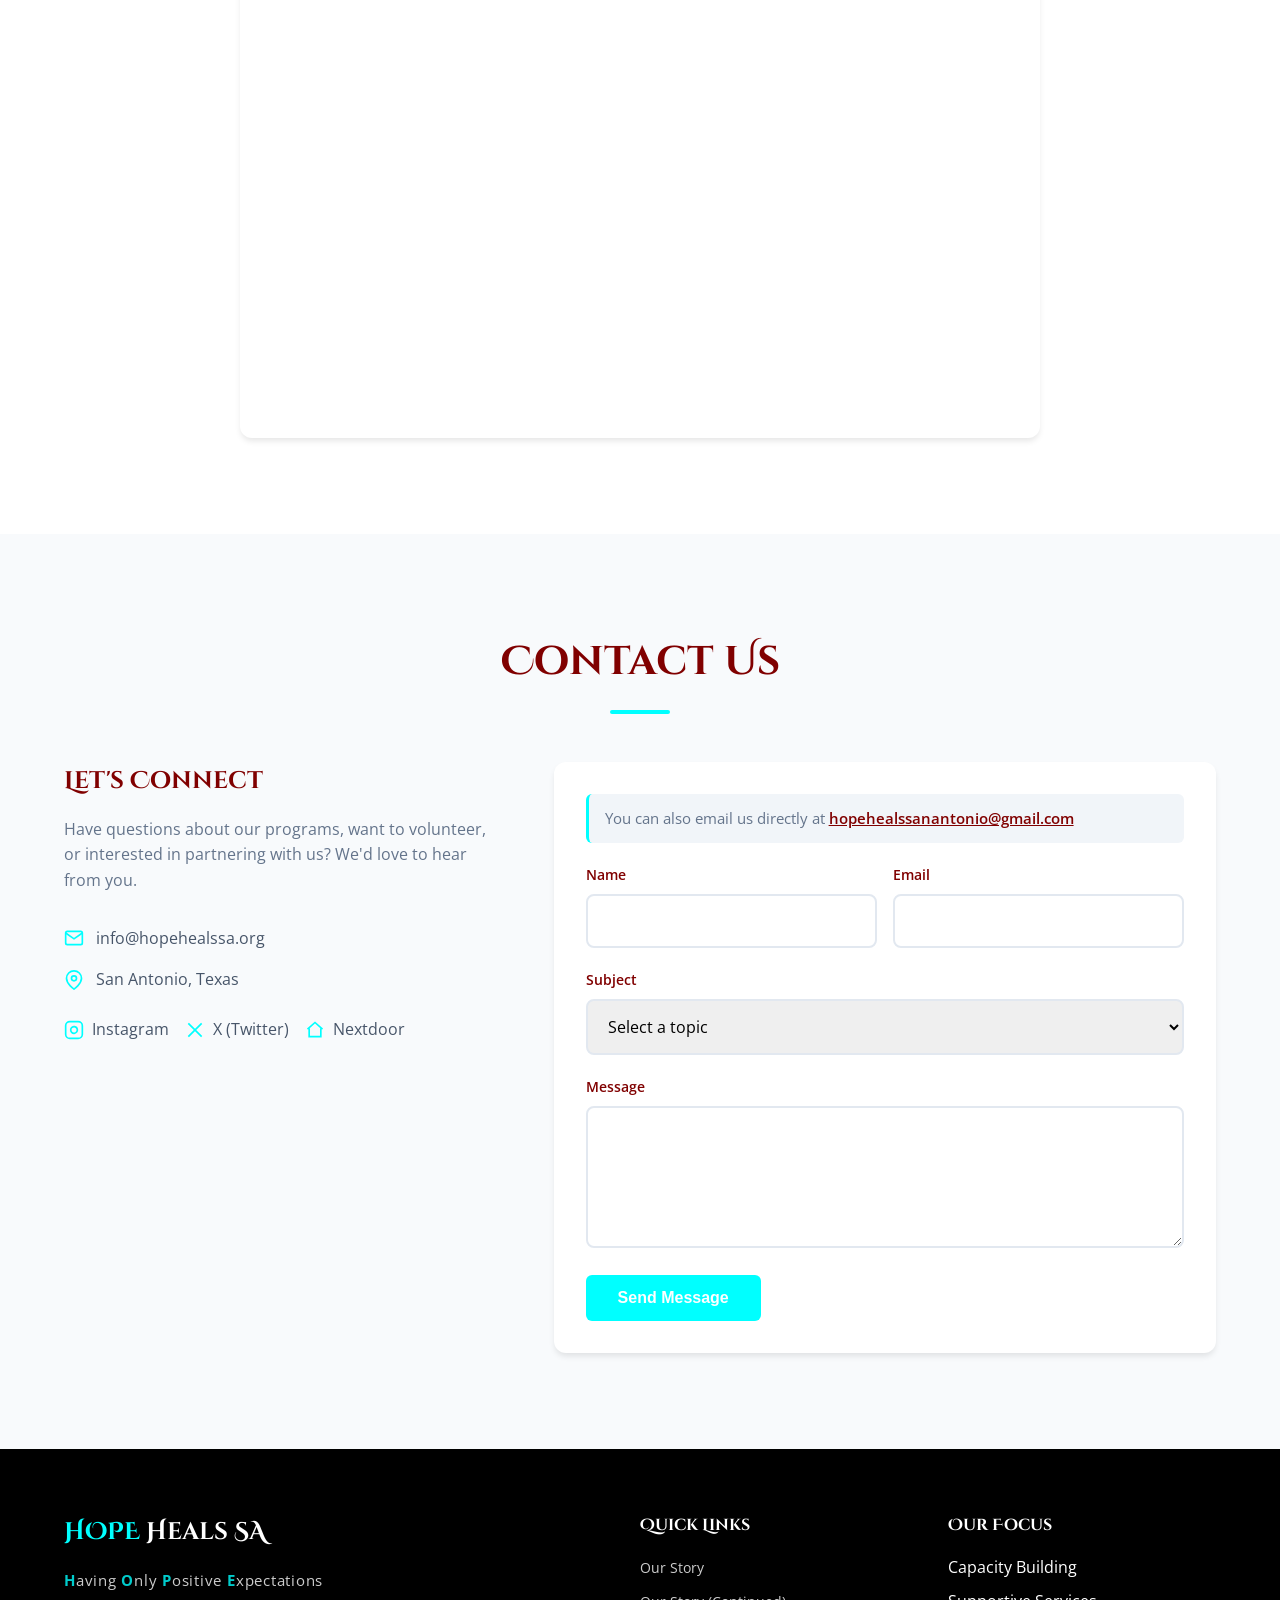
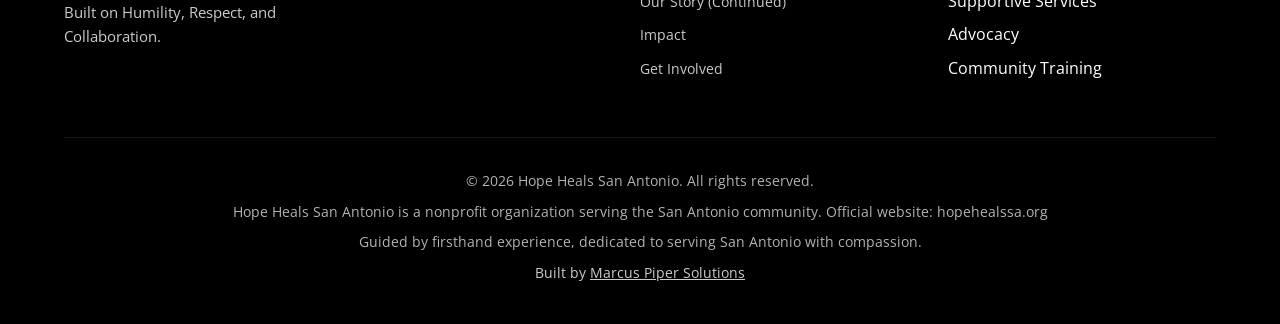
==== commit 35c7e493: "Remove "coalition" from site copy and metadata HOPE Heals is a nonprofit and no longer presents itse" ====
--- a/index.html
+++ b/index.html
@@ -3,18 +3,18 @@
 <head>
     <meta charset="UTF-8">
     <meta name="viewport" content="width=device-width, initial-scale=1.0">
-    <meta name="description" content="Hope Heals San Antonio is a nonprofit organization serving the San Antonio community — a coalition led by individuals with firsthand experience of homelessness, dedicated to capacity building, supportive services, and advocacy.">
-    <meta name="keywords" content="San Antonio Nonprofit Coalition, capacity building, supportive services, advocacy, community training, unsheltered populations, firsthand experience">
+    <meta name="description" content="Hope Heals San Antonio is a nonprofit organization serving the San Antonio community, led by individuals with firsthand experience of homelessness, dedicated to capacity building, supportive services, and advocacy.">
+    <meta name="keywords" content="San Antonio nonprofit, capacity building, supportive services, advocacy, community training, unsheltered populations, firsthand experience">
     <meta name="author" content="Hope Heals San Antonio">
     <meta property="og:title" content="Hope Heals San Antonio | Having Only Positive Expectations">
-    <meta property="og:description" content="Hope Heals San Antonio is a nonprofit organization serving the San Antonio community. A coalition led by individuals with firsthand experience of homelessness—capacity building, supportive services, and advocacy.">
+    <meta property="og:description" content="Hope Heals San Antonio is a nonprofit organization serving the San Antonio community. Led by individuals with firsthand experience of homelessness—capacity building, supportive services, and advocacy.">
     <meta property="og:type" content="website">
     <meta property="og:url" content="https://hopehealssa.org/">
     <meta property="og:site_name" content="Hope Heals San Antonio">
     <meta property="og:image" content="https://hopehealssa.org/assets/images/hope-heals-sa-logo.png">
     <meta name="twitter:card" content="summary_large_image">
     <link rel="canonical" href="https://hopehealssa.org/">
-    <title>Hope Heals San Antonio | Capacity Building & Advocacy Coalition</title>
+    <title>Hope Heals San Antonio | Capacity Building & Advocacy</title>
     <script type="application/ld+json">
     {
         "@context": "https://schema.org",
@@ -189,7 +189,7 @@
             </div>
         </section>
 
-        <section class="section coalition" id="coalition">
+        <section class="section our-story-continued" id="our-story-continued">
             <div class="container">
                 <div class="section-header">
                     <h2 class="section-title">Our Story (Continued)</h2>
@@ -275,7 +275,7 @@
                         <div class="gallery-caption">Back Office: Operations & Capacity</div>
                     </div>
                     <div class="gallery-item">
-                        <img src="assets/impact_gallery/Collaborative_Leadership_Meeting.jpg" alt="Collaborative leadership meeting with coalition partners" loading="lazy">
+                        <img src="assets/impact_gallery/Collaborative_Leadership_Meeting.jpg" alt="Collaborative leadership meeting with community partners" loading="lazy">
                         <div class="gallery-caption">Collaborative Leadership Meeting</div>
                     </div>
                 </div>
@@ -320,7 +320,7 @@
                             </svg>
                         </div>
                         <h3>Partners</h3>
-                        <p>Organizations can join our coalition to coordinate efforts and maximize community impact together.</p>
+                        <p>Organizations can partner with us to coordinate efforts and maximize community impact together.</p>
                         <a href="#contact" class="btn btn-outline">Partner With Us</a>
                     </div>
                 </div>
@@ -484,13 +484,13 @@
                         <span class="logo-hope">HOPE</span> Heals SA
                     </a>
                     <p class="hope-definition"><strong>H</strong>aving <strong>O</strong>nly <strong>P</strong>ositive <strong>E</strong>xpectations</p>
-                    <p>A coalition built on Humility, Respect, and Collaboration.</p>
+                    <p>Built on Humility, Respect, and Collaboration.</p>
                 </div>
                 <div class="footer-links">
                     <h4>Quick Links</h4>
                     <ul>
                         <li><a href="#story">Our Story</a></li>
-                        <li><a href="#coalition">Our Story (Continued)</a></li>
+                        <li><a href="#our-story-continued">Our Story (Continued)</a></li>
                         <li><a href="#impact">Impact</a></li>
                         <li><a href="#involved">Get Involved</a></li>
                     </ul>
@@ -508,7 +508,7 @@
             <div class="footer-bottom">
                 <p>&copy; 2026 Hope Heals San Antonio. All rights reserved.</p>
                 <p>Hope Heals San Antonio is a nonprofit organization serving the San Antonio community. Official website: hopehealssa.org</p>
-                <p>A coalition guided by firsthand experience, dedicated to serving San Antonio with compassion.</p>
+                <p>Guided by firsthand experience, dedicated to serving San Antonio with compassion.</p>
                 <p style="margin-top: 0.5rem; font-size: 0.875rem; opacity: 0.8;">Built by <a href="https://marcus-piper-solutions.replit.app/" target="_blank" rel="noopener noreferrer" style="color: inherit; text-decoration: underline;">Marcus Piper Solutions</a></p>
             </div>
         </div>
